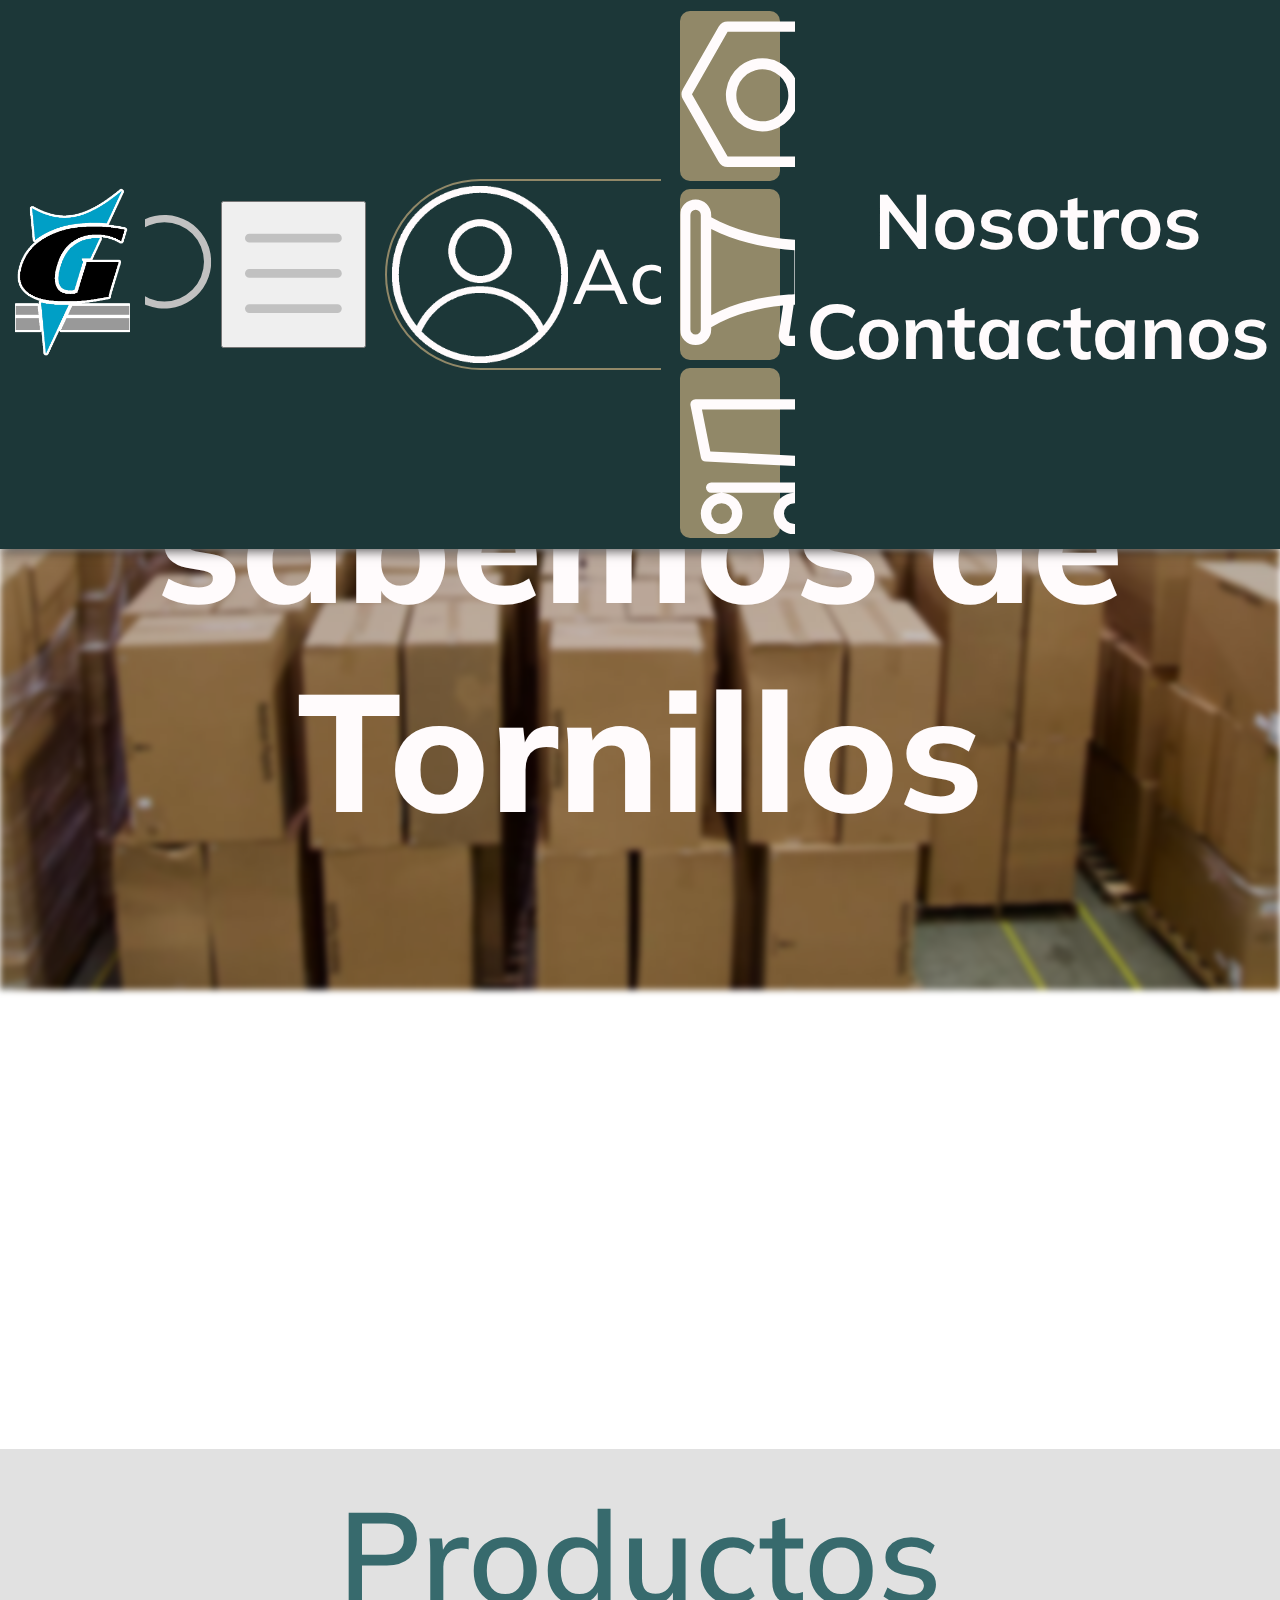
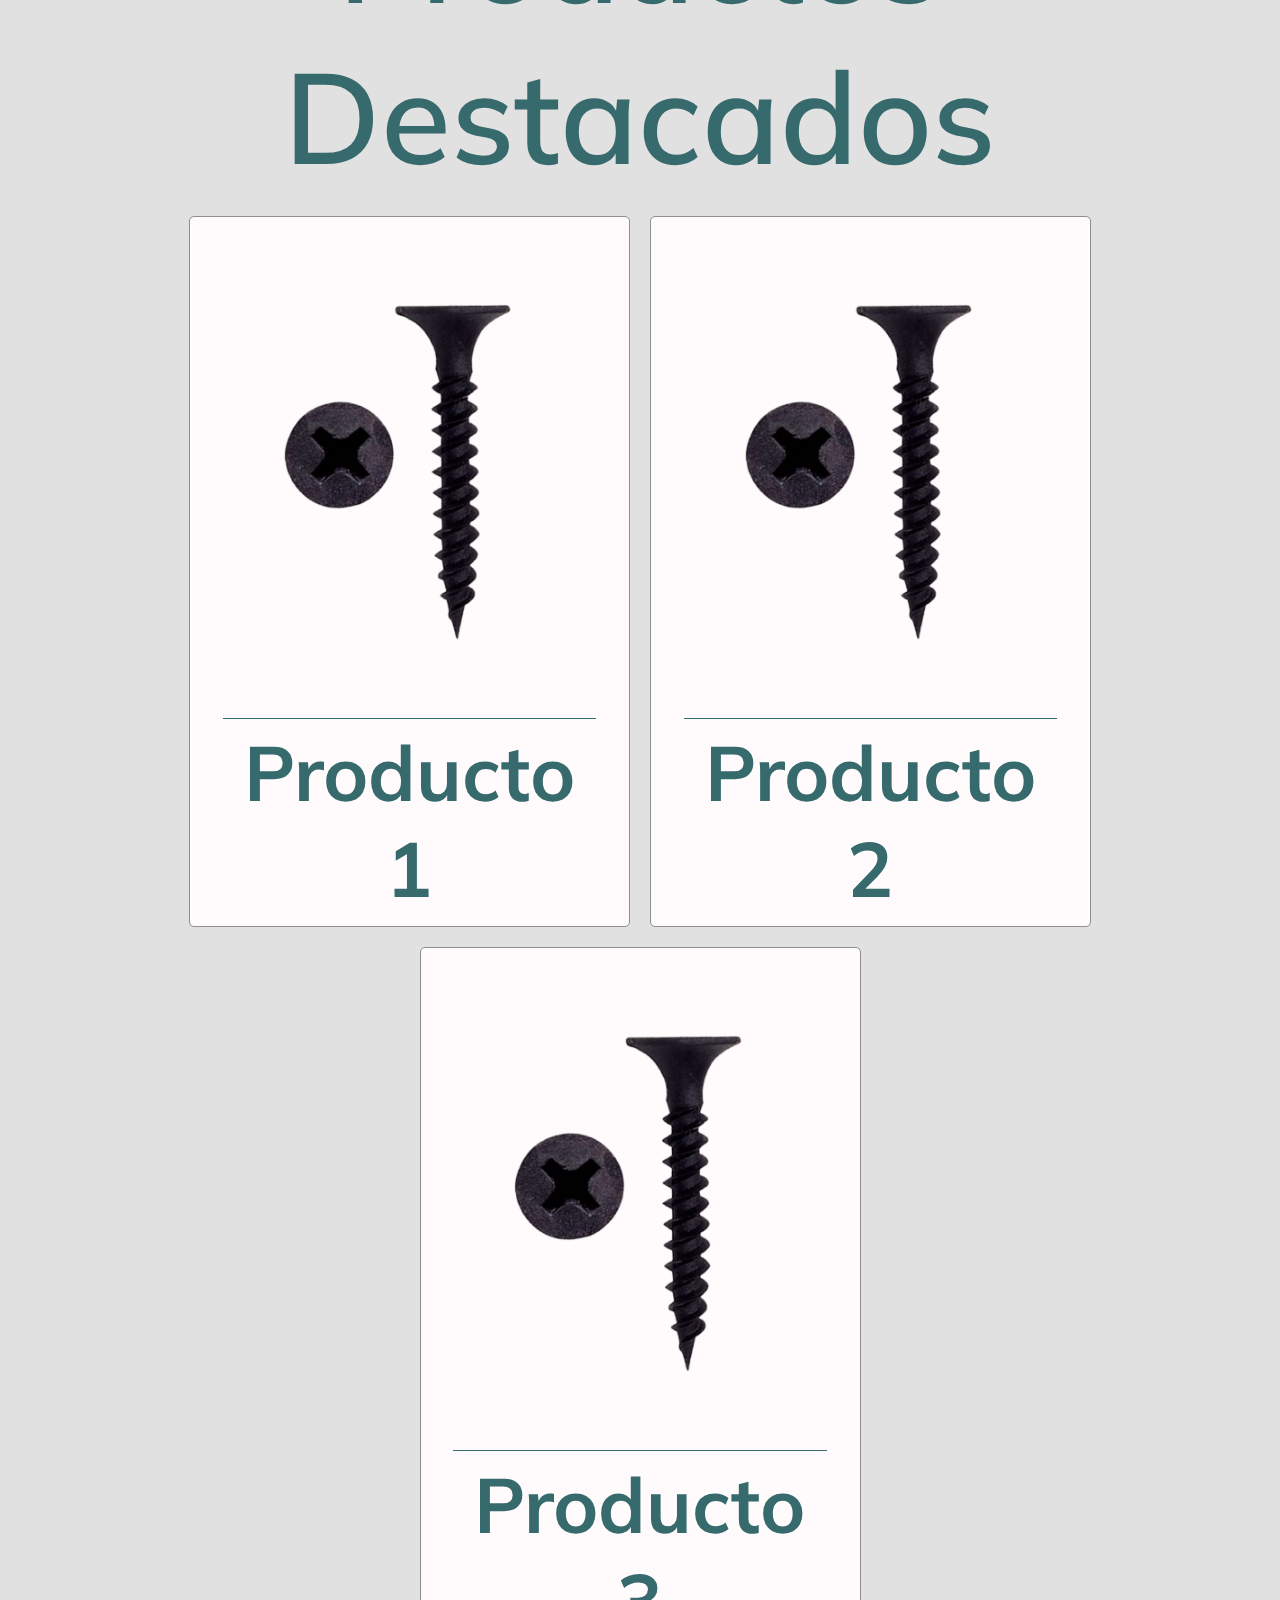
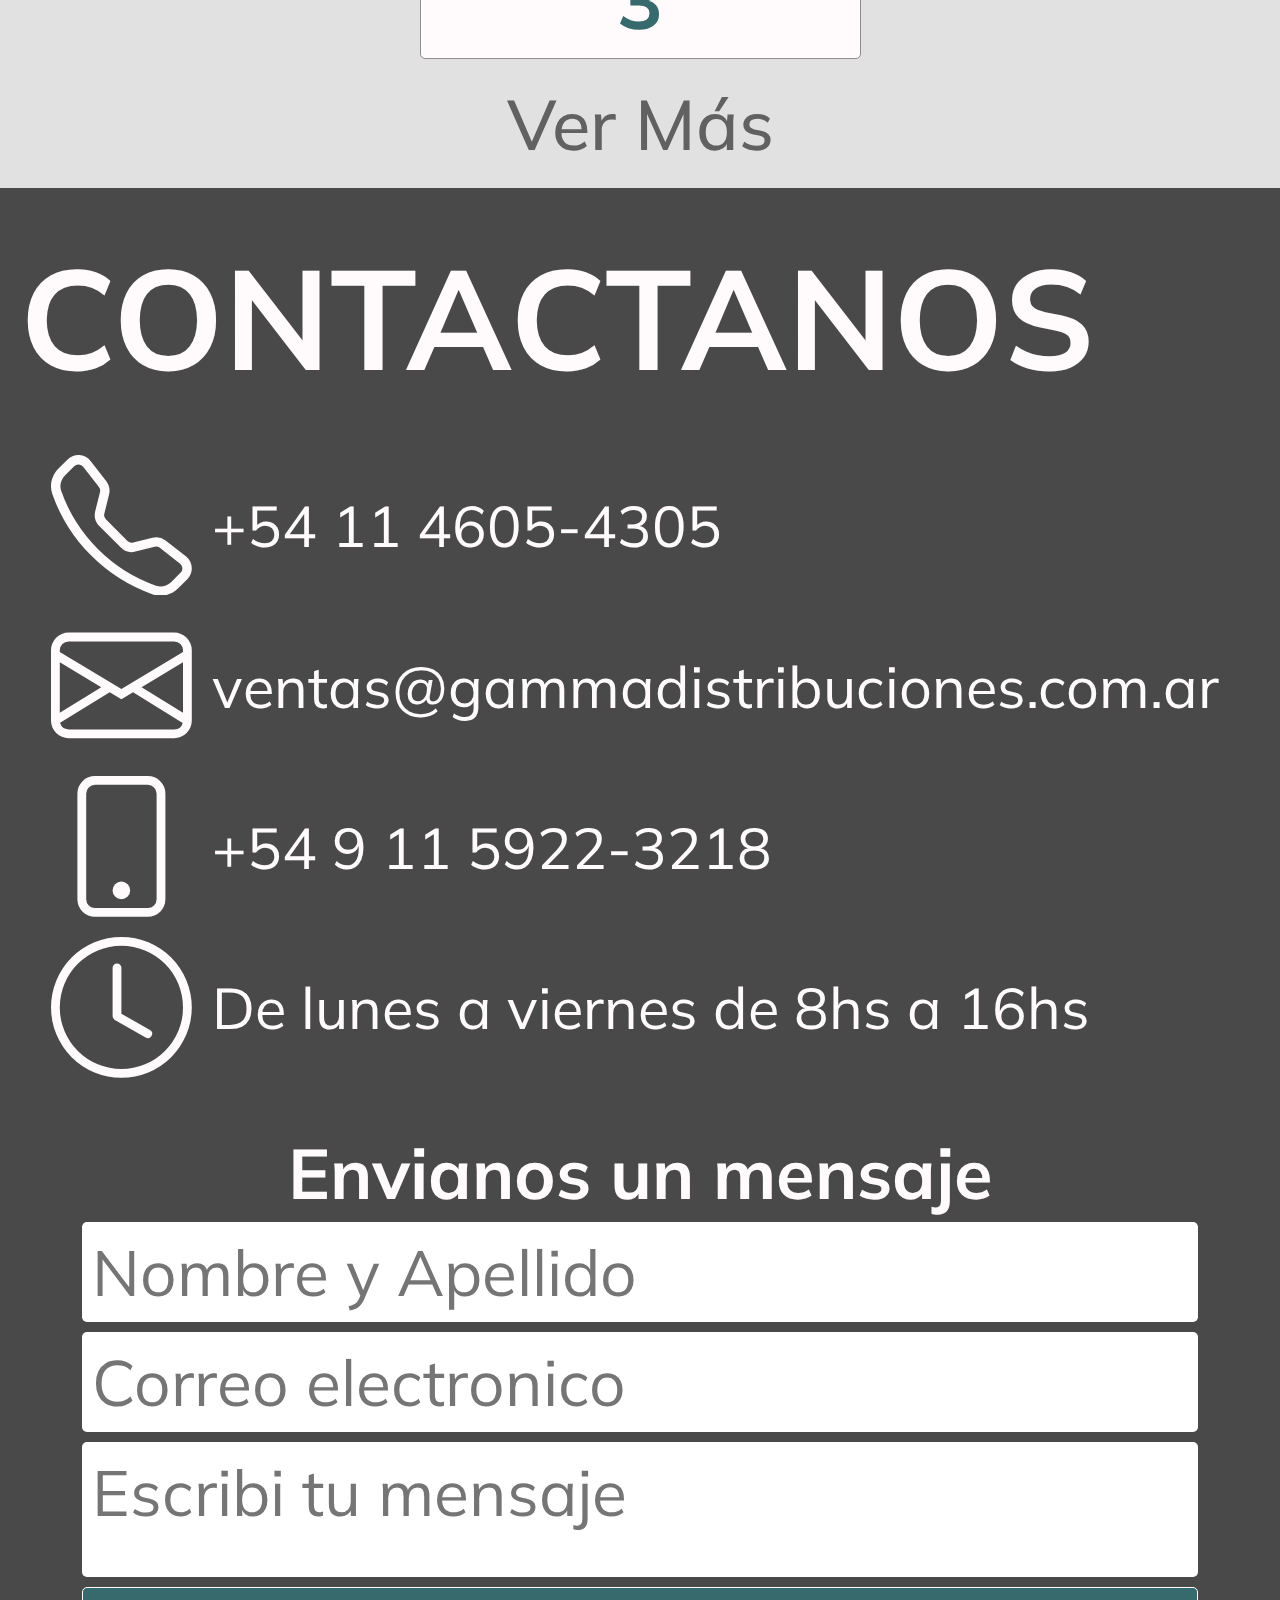
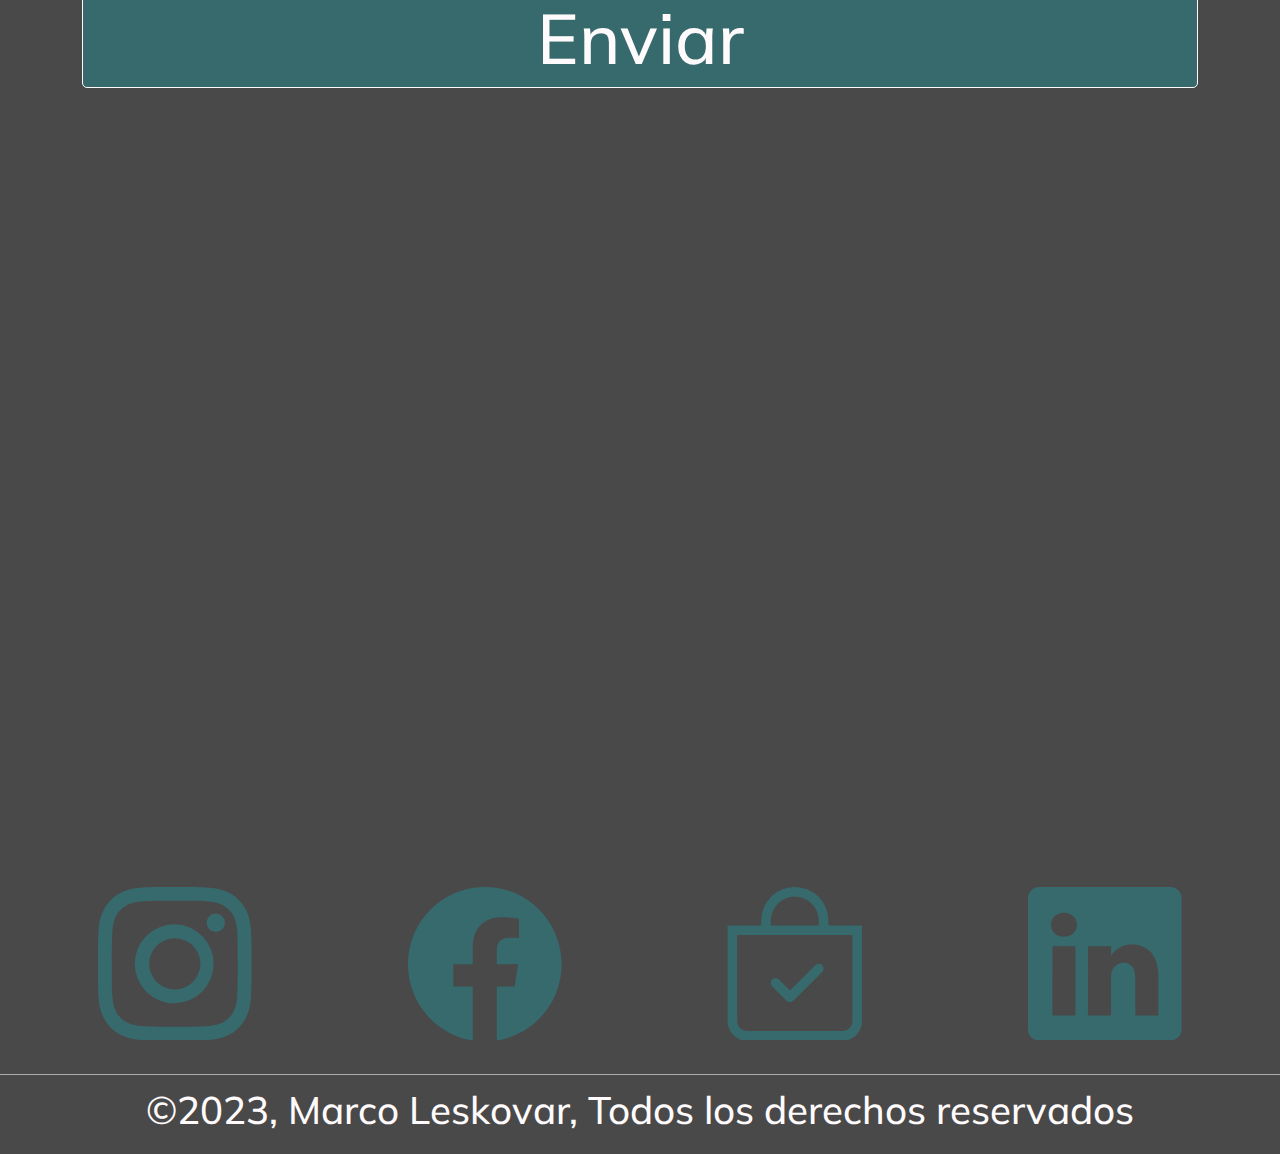
==== index.html @ 55e2da95 "cambie el nombre de el tester.html a index.html" ====
<!DOCTYPE html>
<html lang="es">
<head>
    <meta charset="UTF-8">
    <meta http-equiv="X-UA-Compatible" content="IE=edge">
    <meta name="viewport" content="width=device-width, initial-scale=1.0">
    <link rel="icon" type="image/x-icon" href="imagenes/g.png">
    <link href="https://cdn.jsdelivr.net/npm/bootstrap@5.3.0-alpha2/dist/css/bootstrap.min.css" rel="stylesheet" integrity="sha384-aFq/bzH65dt+w6FI2ooMVUpc+21e0SRygnTpmBvdBgSdnuTN7QbdgL+OapgHtvPp" crossorigin="anonymous">
    <link rel="stylesheet" type="text/css" href="css/main.css">
    <title>Gamma Distribuciones</title>
</head>
<body>
    <div id="inicio"></div>
<!-- HEADER = START -->
    <header class="header navbar navbar-expand-lg pt-0 pb-0 col-12 col-sm-12 col-md-12 col-lg-12">
        <div class="header__first container-fluid p-0 col-12 col-lg-12">
            <!-- HEADER-logo = START -->
            <div class="header__first--logo col-6 col-lg-5 me-auto">
                <a class="navbar-brand m-0 p-0" href="#inicio">
                    <img class="header__first--logo--mini" src="imagenes/gborde.png" alt="logo chico">
                    <img class="header__first--logo--full" src="imagenes/full_logo.png" alt="logo grande">
                </a>
            </div>
            <!-- HEADER-logo = END -->
            <!-- HEADER-sup = START -->
            <div class="header__first--nav-sup col-6 m-auto">
                <a class="nav-link hover" aria-current="page" href="#">
                    <svg class="header__first--nav-sup--lupa-1" xmlns="http://www.w3.org/2000/svg" fill="currentColor" viewBox="0 0 16 16">
                        <path d="M11.742 10.344a6.5 6.5 0 1 0-1.397 1.398h-.001c.03.04.062.078.098.115l3.85 3.85a1 1 0 0 0 1.415-1.414l-3.85-3.85a1.007 1.007 0 0 0-.115-.1zM12 6.5a5.5 5.5 0 1 1-11 0 5.5 5.5 0 0 1 11 0z"/>
                    </svg>
                </a>
                <button class="navbar-toggler outline-none p-0 border-0" type="button" data-bs-toggle="collapse" data-bs-target="#navbarNav" aria-controls="navbarNav" aria-expanded="false" aria-label="Toggle navigation">
                    <svg class="header__first--nav-sup--list bi bi-list" xmlns="http://www.w3.org/2000/svg" fill="currentColor" viewBox="0 0 16 16">
                        <path fill-rule="evenodd" d="M2.5 12a.5.5 0 0 1 .5-.5h10a.5.5 0 0 1 0 1H3a.5.5 0 0 1-.5-.5zm0-4a.5.5 0 0 1 .5-.5h10a.5.5 0 0 1 0 1H3a.5.5 0 0 1-.5-.5zm0-4a.5.5 0 0 1 .5-.5h10a.5.5 0 0 1 0 1H3a.5.5 0 0 1-.5-.5z"/>
                    </svg>
                </button>
            </div>
            <!-- HEADER-sup = END -->
<!-- NAV = START -->
            <nav class="nav collapse navbar-collapse col-12 col-lg-4" id="navbarNav">
            <!-- NAV-items = START -->
                <!-- NAV-login = START -->
                <div class="nav__log nav-item col-sm-12 col-lg-3" id="AccederItem">
                    <a class="nav__log--login" href="#">
                        <button class="nav__log--login--button">
                            <img class="nav__log--login--button--img1" src="imagenes/profile-icon.png" alt="logo de usuario">
                            <img class="nav__log--login--button--img1--2" src="imagenes/profile-icon-full.png" alt="logo de usuario">
                            <span class="nav__log--login--button--span1">Acceder</span>
                        </button>
                    </a>
                </div>
                <!-- NAV-login = END -->
                <ul class="nav__ul navbar-nav col-12 col-lg-8">
                    <li class="nav__ul--li nav-item container-fluid p-0" id="ProductosItem">
                        <a class="nav-link hover" aria-current="page" href="views/productos/productos.html">
                            <svg class="nav__ul--li--svg bi bi-nut" xmlns="http://www.w3.org/2000/svg" fill="currentColor" viewBox="0 0 16 16">
                                <path d="m11.42 2 3.428 6-3.428 6H4.58L1.152 8 4.58 2h6.84zM4.58 1a1 1 0 0 0-.868.504l-3.428 6a1 1 0 0 0 0 .992l3.428 6A1 1 0 0 0 4.58 15h6.84a1 1 0 0 0 .868-.504l3.429-6a1 1 0 0 0 0-.992l-3.429-6A1 1 0 0 0 11.42 1H4.58z"/>
                                <path d="M6.848 5.933a2.5 2.5 0 1 0 2.5 4.33 2.5 2.5 0 0 0-2.5-4.33zm-1.78 3.915a3.5 3.5 0 1 1 6.061-3.5 3.5 3.5 0 0 1-6.062 3.5z"/>
                            </svg>
                            <h4 class="nav__ul--li--subpages">Productos</h4>
                        </a>
                    </li>
                    <li class="nav__ul--li nav-item container-fluid p-0" id="NovedadesItem">
                        <a class="nav-link hover" aria-current="page" href="views/novedades/novedades.html">
                            <svg class="nav__ul--li--svg" xmlns="http://www.w3.org/2000/svg" fill="currentColor" viewBox="0 0 16 16">
                                <path d="M13 2.5a1.5 1.5 0 0 1 3 0v11a1.5 1.5 0 0 1-3 0v-.214c-2.162-1.241-4.49-1.843-6.912-2.083l.405 2.712A1 1 0 0 1 5.51 15.1h-.548a1 1 0 0 1-.916-.599l-1.85-3.49a68.14 68.14 0 0 0-.202-.003A2.014 2.014 0 0 1 0 9V7a2.02 2.02 0 0 1 1.992-2.013 74.663 74.663 0 0 0 2.483-.075c3.043-.154 6.148-.849 8.525-2.199V2.5zm1 0v11a.5.5 0 0 0 1 0v-11a.5.5 0 0 0-1 0zm-1 1.35c-2.344 1.205-5.209 1.842-8 2.033v4.233c.18.01.359.022.537.036 2.568.189 5.093.744 7.463 1.993V3.85zm-9 6.215v-4.13a95.09 95.09 0 0 1-1.992.052A1.02 1.02 0 0 0 1 7v2c0 .55.448 1.002 1.006 1.009A60.49 60.49 0 0 1 4 10.065zm-.657.975 1.609 3.037.01.024h.548l-.002-.014-.443-2.966a68.019 68.019 0 0 0-1.722-.082z"/>
                            </svg>
                            <h4 class="nav__ul--li--subpages">Novedades</h4>
                        </a>
                    </li>
                    <li class="nav__ul--li nav-item container-fluid p-0" id="CarritoItem">
                        <a class="nav-link hover" aria-current="page" href="views/carrito/carrito.html">
                            <svg class="nav__ul--li--svg" xmlns="http://www.w3.org/2000/svg" fill="currentColor" viewBox="0 0 16 16">
                                <path d="M0 1.5A.5.5 0 0 1 .5 1H2a.5.5 0 0 1 .485.379L2.89 3H14.5a.5.5 0 0 1 .49.598l-1 5a.5.5 0 0 1-.465.401l-9.397.472L4.415 11H13a.5.5 0 0 1 0 1H4a.5.5 0 0 1-.491-.408L2.01 3.607 1.61 2H.5a.5.5 0 0 1-.5-.5zM3.102 4l.84 4.479 9.144-.459L13.89 4H3.102zM5 12a2 2 0 1 0 0 4 2 2 0 0 0 0-4zm7 0a2 2 0 1 0 0 4 2 2 0 0 0 0-4zm-7 1a1 1 0 1 1 0 2 1 1 0 0 1 0-2zm7 0a1 1 0 1 1 0 2 1 1 0 0 1 0-2z"/>
                            </svg>
                            <h4 class="nav__ul--li--subpages">Tu Carrito</h4>
                        </a>
                    </li>
                    <li class="nav__ul--li nav-item container-fluid p-0" id="BusquedaNav">
                        <a class="nav-link hover" aria-current="page" href="#">
                            <svg class="nav__ul--li--svg" xmlns="http://www.w3.org/2000/svg" fill="currentColor" viewBox="0 0 16 16">
                                <path d="M11.742 10.344a6.5 6.5 0 1 0-1.397 1.398h-.001c.03.04.062.078.098.115l3.85 3.85a1 1 0 0 0 1.415-1.414l-3.85-3.85a1.007 1.007 0 0 0-.115-.1zM12 6.5a5.5 5.5 0 1 1-11 0 5.5 5.5 0 0 1 11 0z"/>
                            </svg>
                        </a>
                    </li>
                </ul>
                <!-- NAV-subpaginas = START -->
                <div class="nav__text">
                    <ul class="nav__text__ul m-0 p-0">
                        <li class="nav__text__ul--subpages-text-only" id="NosotrosItem">
                            <a href="views/nosotros/nosotros.html">Nosotros</a>
                        </li>
                        <li class="nav__text__ul--subpages-text-only" id="ContactanosItem">
                            <a href="#footer-nav">Contactanos</a>
                        </li>
                    </ul>
                </div>
                <!-- NAV-subpaginas = END -->
            <!-- NAV-items = END -->
            </nav>
            <!-- NAV = END  -->
        </div>
        <!-- HEADER-subpaginas-desktop = START -->
        <div class="header__desktop-subpages col-lg-12">
            <ul class="header__desktop-subpages__ul">
                <li class="header__desktop-subpages__ul--li">
                    <a href="#ProDest">Productos</a>
                </li>
                <li class="header__desktop-subpages__ul--li">
                    <a href="views/nosotros/nosotros.html">Nosotros</a>
                </li>
                <li class="header__desktop-subpages__ul--li">
                    <a href="#footer-nav">Contactanos</a>
                </li>
            </ul>
        </div>
        <!-- HEADER-subpaginas-desktop = END -->
    </header>
<!-- HEADER = END -->
<!-- MAIN-(index) = START -->
    <main class="main-index">
        <div class="main-index__bg"></div>
        <div class="main-index__text">
            <!-- Despues al texto le voy a agregar movimiento con otros lenguajes, por eso decido ponerlo dentro de un div -->
            <h1>En Gamma sabemos de Tornillos</h1>
        </div>
    </main>
<!-- MAIN-(index) = END -->
<!-- SECTION-1-(index) = START -->
    <div id="ProDest"></div>
    <section class="section-1-index">
        <!-- Empieza seccion de productos destacados (Esta seccion esta en la pagina principal, pero si pones ver mas ahi te redirige a la otra pagina) -->
        <h2 class="section-1-index__text">Productos Destacados</h2>
        <article class="section-1-index__article-1 row">
            <figure class="section-1-index__article-1--figure col-8 col-lg-3">
                <img class="section-1-index__article-1--figure--img" src="imagenes/tornillo.png" alt="foto de tornillo 1">
                <figcaption class="section-1-index__article-1--figure--figcap">Producto 1</figcaption>   
            </figure>
            <figure class="section-1-index__article-1--figure col-8 col-lg-3">
                <img class="section-1-index__article-1--figure--img" src="imagenes/tornillo.png" alt="foto de tornillo 2">
                <figcaption class="section-1-index__article-1--figure--figcap">Producto 2</figcaption>
            </figure>
            <figure class="section-1-index__article-1--figure col-8 col-lg-3">
                <img class="section-1-index__article-1--figure--img" src="imagenes/tornillo.png" alt="foto de tornillo 3">
                <figcaption class="section-1-index__article-1--figure--figcap">Producto 3</figcaption>
            </figure>
        </article>
        <div>
            <a href="views/productos/productos.html">Ver Más</a>
        </div>
    </section>
<!-- SECTION-1-(index) = END -->
<!-- FOOTER = START -->
    <div id="footer-nav"></div>
    <footer class="footer">
        <div class="footer__main-text">
            <h3 class="text-center text-lg-start mb-0">CONTACTANOS</h3>
        </div>
        <div class="footer__content container-fluid row">
            <!-- FOOTER-items = START -->
            <div class="footer__content--contact-items container-fluid col-12 col-lg-6">
                <ul class="footer__content--contact-items--ul m-0 p-0">
                    <li class="footer__content--contact-items--ul--li">
                        <svg class="bi bi-telephone" xmlns="http://www.w3.org/2000/svg" fill="currentColor" viewBox="0 0 16 16">
                            <path d="M3.654 1.328a.678.678 0 0 0-1.015-.063L1.605 2.3c-.483.484-.661 1.169-.45 1.77a17.568 17.568 0 0 0 4.168 6.608 17.569 17.569 0 0 0 6.608 4.168c.601.211 1.286.033 1.77-.45l1.034-1.034a.678.678 0 0 0-.063-1.015l-2.307-1.794a.678.678 0 0 0-.58-.122l-2.19.547a1.745 1.745 0 0 1-1.657-.459L5.482 8.062a1.745 1.745 0 0 1-.46-1.657l.548-2.19a.678.678 0 0 0-.122-.58L3.654 1.328zM1.884.511a1.745 1.745 0 0 1 2.612.163L6.29 2.98c.329.423.445.974.315 1.494l-.547 2.19a.678.678 0 0 0 .178.643l2.457 2.457a.678.678 0 0 0 .644.178l2.189-.547a1.745 1.745 0 0 1 1.494.315l2.306 1.794c.829.645.905 1.87.163 2.611l-1.034 1.034c-.74.74-1.846 1.065-2.877.702a18.634 18.634 0 0 1-7.01-4.42 18.634 18.634 0 0 1-4.42-7.009c-.362-1.03-.037-2.137.703-2.877L1.885.511z"/>
                        </svg>
                        <h5 class="m-0">+54 11 4605-4305</h5>
                    </li>
                    <li class="footer__content--contact-items--ul--li">
                        <svg class="bi bi-envelope" xmlns="http://www.w3.org/2000/svg" fill="currentColor" viewBox="0 0 16 16">
                            <path d="M0 4a2 2 0 0 1 2-2h12a2 2 0 0 1 2 2v8a2 2 0 0 1-2 2H2a2 2 0 0 1-2-2V4Zm2-1a1 1 0 0 0-1 1v.217l7 4.2 7-4.2V4a1 1 0 0 0-1-1H2Zm13 2.383-4.708 2.825L15 11.105V5.383Zm-.034 6.876-5.64-3.471L8 9.583l-1.326-.795-5.64 3.47A1 1 0 0 0 2 13h12a1 1 0 0 0 .966-.741ZM1 11.105l4.708-2.897L1 5.383v5.722Z"/>
                        </svg>
                        <h5 class="m-0">ventas@gammadistribuciones.com.ar</h5>
                    </li>
                    <li class="footer__content--contact-items--ul--li">
                        <svg class="bi bi-phone" xmlns="http://www.w3.org/2000/svg" fill="currentColor" viewBox="0 0 16 16">
                            <path d="M11 1a1 1 0 0 1 1 1v12a1 1 0 0 1-1 1H5a1 1 0 0 1-1-1V2a1 1 0 0 1 1-1h6zM5 0a2 2 0 0 0-2 2v12a2 2 0 0 0 2 2h6a2 2 0 0 0 2-2V2a2 2 0 0 0-2-2H5z"/>
                            <path d="M8 14a1 1 0 1 0 0-2 1 1 0 0 0 0 2z"/>
                        </svg>
                        <h5 class="m-0">+54 9 11 5922-3218</h5>
                    </li>
                    <li class="footer__content--contact-items--ul--li">
                        <svg class="bi bi-clock" xmlns="http://www.w3.org/2000/svg" fill="currentColor" viewBox="0 0 16 16">
                            <path d="M8 3.5a.5.5 0 0 0-1 0V9a.5.5 0 0 0 .252.434l3.5 2a.5.5 0 0 0 .496-.868L8 8.71V3.5z"/>
                            <path d="M8 16A8 8 0 1 0 8 0a8 8 0 0 0 0 16zm7-8A7 7 0 1 1 1 8a7 7 0 0 1 14 0z"/>
                        </svg>
                        <h5 class="m-0">De lunes a viernes de 8hs a 16hs</h5>
                    </li> 
                </ul>
            </div>
            <!-- FOOTER-items = END -->
            <!-- FOOTER-form = START -->
            <div class="footer__form col-12 col-lg-5">
                <h4>Envianos un mensaje</h4>
                <form class="footer__form--formulario" action="#">
                    <input type="text" placeholder="Nombre y Apellido" required="required">
                    <input type="email" placeholder="Correo electronico" required="required">
                    <textarea placeholder="Escribi tu mensaje" required="required"></textarea>
                    <input type="submit" value="Enviar">
                </form>
            </div>
            <!-- FOOTER-form = END -->
            <!-- FOOTER-map = START -->
            <div class="footer__map col-12 col-md-10 col-lg-10">
                <iframe src="https://www.google.com/maps/embed?pb=!1m18!1m12!1m3!1d3284.01671327685!2d-58.383759084858994!3d-34.60373888045956!2m3!1f0!2f0!3f0!3m2!1i1024!2i768!4f13.1!3m3!1m2!1s0x4aa9f0a6da5edb%3A0x11bead4e234e558b!2sObelisco!5e0!3m2!1ses!2sar!4v1677312563394!5m2!1ses!2sar" allowfullscreen="" loading="lazy" referrerpolicy="no-referrer-when-downgrade"></iframe>
            </div>
            <!-- FOOTER-map = END -->
            <!-- FOOTER-redes = START -->
            <div class="footer__redes col-12 col-md-12 col-lg-4">
                <ul class="footer__redes--ul ps-0">
                    <li class="footer__redes--ul--li">   
                        <a href="https://www.instagram.com/" target="_blank">
                            <svg class="bi bi-instagram" xmlns="http://www.w3.org/2000/svg" fill="currentColor" viewBox="0 0 16 16">
                                <path d="M8 0C5.829 0 5.556.01 4.703.048 3.85.088 3.269.222 2.76.42a3.917 3.917 0 0 0-1.417.923A3.927 3.927 0 0 0 .42 2.76C.222 3.268.087 3.85.048 4.7.01 5.555 0 5.827 0 8.001c0 2.172.01 2.444.048 3.297.04.852.174 1.433.372 1.942.205.526.478.972.923 1.417.444.445.89.719 1.416.923.51.198 1.09.333 1.942.372C5.555 15.99 5.827 16 8 16s2.444-.01 3.298-.048c.851-.04 1.434-.174 1.943-.372a3.916 3.916 0 0 0 1.416-.923c.445-.445.718-.891.923-1.417.197-.509.332-1.09.372-1.942C15.99 10.445 16 10.173 16 8s-.01-2.445-.048-3.299c-.04-.851-.175-1.433-.372-1.941a3.926 3.926 0 0 0-.923-1.417A3.911 3.911 0 0 0 13.24.42c-.51-.198-1.092-.333-1.943-.372C10.443.01 10.172 0 7.998 0h.003zm-.717 1.442h.718c2.136 0 2.389.007 3.232.046.78.035 1.204.166 1.486.275.373.145.64.319.92.599.28.28.453.546.598.92.11.281.24.705.275 1.485.039.843.047 1.096.047 3.231s-.008 2.389-.047 3.232c-.035.78-.166 1.203-.275 1.485a2.47 2.47 0 0 1-.599.919c-.28.28-.546.453-.92.598-.28.11-.704.24-1.485.276-.843.038-1.096.047-3.232.047s-2.39-.009-3.233-.047c-.78-.036-1.203-.166-1.485-.276a2.478 2.478 0 0 1-.92-.598 2.48 2.48 0 0 1-.6-.92c-.109-.281-.24-.705-.275-1.485-.038-.843-.046-1.096-.046-3.233 0-2.136.008-2.388.046-3.231.036-.78.166-1.204.276-1.486.145-.373.319-.64.599-.92.28-.28.546-.453.92-.598.282-.11.705-.24 1.485-.276.738-.034 1.024-.044 2.515-.045v.002zm4.988 1.328a.96.96 0 1 0 0 1.92.96.96 0 0 0 0-1.92zm-4.27 1.122a4.109 4.109 0 1 0 0 8.217 4.109 4.109 0 0 0 0-8.217zm0 1.441a2.667 2.667 0 1 1 0 5.334 2.667 2.667 0 0 1 0-5.334z"/>
                            </svg>
                        </a>
                    </li>
                    <li class="footer__redes--ul--li">
                        <a href="https://es-la.facebook.com/" target="_blank">
                            <svg class="bi bi-facebook" xmlns="http://www.w3.org/2000/svg" fill="currentColor" viewBox="0 0 16 16">
                                <path d="M16 8.049c0-4.446-3.582-8.05-8-8.05C3.58 0-.002 3.603-.002 8.05c0 4.017 2.926 7.347 6.75 7.951v-5.625h-2.03V8.05H6.75V6.275c0-2.017 1.195-3.131 3.022-3.131.876 0 1.791.157 1.791.157v1.98h-1.009c-.993 0-1.303.621-1.303 1.258v1.51h2.218l-.354 2.326H9.25V16c3.824-.604 6.75-3.934 6.75-7.951z"/>
                            </svg>
                        </a>
                    </li>
                    <li class="footer__redes--ul--li">
                        <a href="https://www.mercadolibre.com.ar/" target="_blank">
                            <svg class="bi bi-bag-check" xmlns="http://www.w3.org/2000/svg" fill="currentColor" viewBox="0 0 16 16">
                                <path fill-rule="evenodd" d="M10.854 8.146a.5.5 0 0 1 0 .708l-3 3a.5.5 0 0 1-.708 0l-1.5-1.5a.5.5 0 0 1 .708-.708L7.5 10.793l2.646-2.647a.5.5 0 0 1 .708 0z"/>
                                <path d="M8 1a2.5 2.5 0 0 1 2.5 2.5V4h-5v-.5A2.5 2.5 0 0 1 8 1zm3.5 3v-.5a3.5 3.5 0 1 0-7 0V4H1v10a2 2 0 0 0 2 2h10a2 2 0 0 0 2-2V4h-3.5zM2 5h12v9a1 1 0 0 1-1 1H3a1 1 0 0 1-1-1V5z"/>
                            </svg>
                        </a>
                    </li>
                    <li class="footer__redes--ul--li">
                        <a href="https://ar.linkedin.com/" target="_blank">
                            <svg class="bi bi-linkedin" xmlns="http://www.w3.org/2000/svg" fill="currentColor" viewBox="0 0 16 16">
                                <path d="M0 1.146C0 .513.526 0 1.175 0h13.65C15.474 0 16 .513 16 1.146v13.708c0 .633-.526 1.146-1.175 1.146H1.175C.526 16 0 15.487 0 14.854V1.146zm4.943 12.248V6.169H2.542v7.225h2.401zm-1.2-8.212c.837 0 1.358-.554 1.358-1.248-.015-.709-.52-1.248-1.342-1.248-.822 0-1.359.54-1.359 1.248 0 .694.521 1.248 1.327 1.248h.016zm4.908 8.212V9.359c0-.216.016-.432.08-.586.173-.431.568-.878 1.232-.878.869 0 1.216.662 1.216 1.634v3.865h2.401V9.25c0-2.22-1.184-3.252-2.764-3.252-1.274 0-1.845.7-2.165 1.193v.025h-.016a5.54 5.54 0 0 1 .016-.025V6.169h-2.4c.03.678 0 7.225 0 7.225h2.4z"/>
                            </svg>
                        </a>
                    </li>
                </ul>
            </div>
            <!-- FOOTER-redes = END -->
        </div>
        <!-- FOOTER-desc = START -->
        <div class="footer__desc">
            <h6>©2023, Marco Leskovar, Todos los derechos reservados</h6>
        </div>
        <!-- FOOTER-desc = END -->
    </footer>
<!-- FOOTER = END -->
<!-- SCRIPTS = START -->
    <script src="https://cdn.jsdelivr.net/npm/bootstrap@5.3.0-alpha2/dist/js/bootstrap.bundle.min.js" integrity="sha384-qKXV1j0HvMUeCBQ+QVp7JcfGl760yU08IQ+GpUo5hlbpg51QRiuqHAJz8+BrxE/N" crossorigin="anonymous"></script>
<!-- SCRIPTS = END -->
</body>
</html>
---- css/main.css ----
@import url("https://fonts.googleapis.com/css2?family=Mulish:wght@200;300;400;500;600;700;800;900;1000&display=swap");
* {
  font-family: "Mulish", sans-serif;
  padding: 0;
  margin: 0;
  box-sizing: border-box;
}

html {
  font-size: 62, 5%;
  scroll-behavior: smooth;
  overflow-x: hidden;
}

#inicio, #productos, #novedades, #carrito, #nosotros {
  z-index: -1000;
}

/* COLORES */ /* DISPLAY */
/* FLEX DIRECTION */
/* JUSTIFY CONTENT */
/* ALIGN ITEMS */
/* TEXTOS */
/* MARGIN Y PADDING */
/* WIDTH Y HEIGHT */
/* POSITIONS */
/* LISTAS */
.header {
  width: 100%;
  height: auto;
  justify-content: center;
  align-items: center;
  display: flex;
  flex-direction: row;
  background-color: rgb(28, 55, 56);
  box-shadow: -1px 5px 11px -3px rgba(0, 0, 0, 0.67);
  position: sticky;
  top: 0;
  left: 0;
  overflow: hidden;
  z-index: 100000;
}
.header__first {
  display: flex;
  flex-direction: row;
  overflow: hidden;
}
.header__first--logo {
  align-content: center;
  margin: 0;
  padding: 10px 15px;
}
.header__first--logo--mini {
  width: 9vw;
  height: auto;
}
.header__first--logo--mini:hover {
  transform: scale(1.02);
}
.header__first--logo--full {
  width: 300px;
  height: auto;
  display: none;
}
.header__first--logo--full:hover {
  transform: scale(1.03);
}
.header__first--nav-sup {
  margin: 0;
  padding: 10px 15px;
  justify-content: end;
  align-items: center;
  display: flex;
  overflow: hidden;
}
.header__first--nav-sup--lupa-1 {
  width: 9vw;
  height: auto;
  margin: 0 10px 0 0;
  padding: 0;
  transform: scaleX(-1);
  background-color: rgba(255, 255, 255, 0);
}
.header__first--nav-sup--lupa-1:hover {
  transform: scale(1.1) scaleX(-1);
}
.header__first--nav-sup--lupa-1 path {
  color: rgb(193, 193, 193);
}
.header__first--nav-sup--list {
  width: 11vw;
  height: auto;
  color: rgb(193, 193, 193);
}
.header__desktop-subpages {
  display: none;
}

.nav {
  justify-content: center;
  align-items: center;
  display: flex;
  text-align: center;
  background-color: rgb(28, 55, 56);
  overflow: hidden;
}
.nav__ul {
  margin: 0;
  padding: 7px 15px;
  justify-content: center;
  align-items: center;
  justify-items: center;
  display: flex;
  flex-direction: column;
  overflow: hidden;
}
.nav__ul--li {
  width: 100%;
  height: auto;
  margin: 4px;
  padding: 0;
  list-style: none;
  text-decoration: none;
  background-color: rgb(145, 136, 104);
  border-radius: 10px;
  cursor: pointer;
}
.nav__ul--li:hover {
  background-color: rgb(55, 106, 109);
  transform: scale(1.03);
}
.nav__ul--li:hover h4 {
  font-size: 4vw;
  font-weight: 800;
  color: rgb(145, 136, 104);
}
.nav__ul--li--svg {
  width: 13vw;
  height: auto;
  transform: scaleX(-1);
}
.nav__ul--li--svg path {
  color: rgb(255, 251, 252);
}
.nav__ul--li--subpages {
  justify-content: center;
  align-items: center;
  font-size: 4vw;
  font-weight: 600;
  color: rgb(145, 136, 104);
  margin: 20px;
  padding: 0;
  display: none;
}
.nav__log {
  margin: 4px;
  padding: 0;
  display: flex;
  color: rgba(255, 255, 255, 0);
  overflow: hidden;
}
.nav__log--login {
  text-decoration: none;
}
.nav__log--login--button {
  margin: 0;
  padding: 2px;
  justify-content: center;
  align-items: center;
  display: flex;
  background-color: rgba(255, 255, 255, 0);
  border: 2px solid rgb(145, 136, 104);
  border-radius: 100px;
  cursor: pointer;
}
.nav__log--login--button:hover {
  background-color: rgb(145, 136, 104);
}
.nav__log--login--button:hover span {
  font-weight: 800;
}
.nav__log--login--button:hover .nav__log--login--button--img1, .nav__log--login--button:hover .nav__log--login--button--img1--2 {
  display: none;
}
.nav__log--login--button:hover .nav__log--login--button--img1--2 {
  display: flex;
}
.nav__log--login--button--img1, .nav__log--login--button--img1--2 {
  width: 14vw;
  height: auto;
  margin: 0 4px 0 0;
  padding: 3px 0 3px 3px;
  color: rgb(255, 251, 252);
}
.nav__log--login--button--img1--2 {
  display: none;
}
.nav__log--login--button--span1 {
  font-size: 6vw;
  font-weight: 500;
  color: rgb(255, 251, 252);
  padding-right: 4px;
  justify-content: center;
  align-items: center;
  text-decoration: none;
}
.nav__log--login--button:active span {
  text-decoration: underline;
}
.nav__text {
  margin: 4px;
  padding: 0;
}
.nav__text__ul {
  list-style: none;
}
.nav__text__ul--subpages-text-only {
  width: 100%;
  height: auto;
  margin: 0;
  padding: 7px;
  text-decoration: none;
}
.nav__text__ul--subpages-text-only:hover a {
  font-size: 6vw;
  font-weight: 800;
  color: rgb(55, 106, 109);
  text-decoration: none;
  transform: scale(1.04);
}
.nav__text__ul--subpages-text-only a {
  font-size: 6vw;
  font-weight: 700;
  color: rgb(255, 251, 252);
  display: inline;
  text-decoration: none;
}

#BusquedaNav {
  display: none;
}

#ProductosNav {
  display: none;
}

#NosotrosNav {
  display: none;
}

#ContactanosNav {
  display: none;
}

.footer {
  width: 100%;
  height: auto;
  justify-content: center;
  align-items: center;
  margin: 0;
  padding: 20px 0 10px 0;
  display: flex;
  flex-wrap: wrap;
  background-color: rgb(73, 73, 73);
  overflow: hidden;
}
.footer__main-text {
  width: 100%;
  height: auto;
  margin: 0;
  padding: 10px;
  color: rgb(255, 251, 252);
}
.footer__main-text h3 {
  font-size: 11vw;
  font-weight: 700;
  color: rgb(255, 251, 252);
  margin: 0;
  padding: 10px;
}
.footer__content {
  width: 100%;
  height: auto;
  justify-content: center;
  align-items: center;
  display: flex;
  flex-wrap: wrap;
}
.footer__content--contact-items {
  width: 100%;
  height: auto;
  justify-content: center;
  align-items: center;
  margin: 20px;
  padding: 0;
  display: flex;
}
.footer__content--contact-items--ul {
  width: auto;
  height: auto;
  justify-content: center;
  display: flex;
  flex-direction: column;
}
.footer__content--contact-items--ul--li {
  width: auto;
  height: auto;
  justify-content: start;
  align-items: center;
  margin: 0;
  padding: 10px;
  display: flex;
  flex-direction: row;
  list-style: none;
}
.footer__content--contact-items--ul--li svg {
  width: 11vw;
  height: auto;
  margin: 0 20px 0 0;
  padding: 0;
  color: rgb(255, 251, 252);
}
.footer__content--contact-items--ul--li h5 {
  font-size: 4.5vw;
  font-weight: 400;
  color: rgb(255, 251, 252);
  margin-right: 10px;
}
.footer__form {
  width: 100%;
  height: auto;
  justify-content: center;
  align-items: center;
  text-align: center;
  margin: 20px;
  padding: 0;
  display: flex;
  flex-direction: column;
}
.footer__form h4 {
  font-size: 5.5vw;
  font-weight: 700;
  color: rgb(255, 251, 252);
}
.footer__form--formulario {
  width: 90%;
  height: auto;
  align-items: center;
  display: flex;
  flex-direction: column;
}
.footer input[type=text], .footer input[type=email], .footer textarea {
  width: 100%;
  height: auto;
  margin: 5px;
  padding: 10px;
  font-size: 5vw;
  border: none;
  border-radius: 5px;
}
.footer textarea {
  width: 100%;
  height: 15vh;
  resize: none;
}
.footer input[type=submit] {
  width: 100%;
  height: auto;
  margin: 5px;
  padding: 5px 20px;
  font-size: 5.5vw;
  font-weight: 500;
  color: rgb(255, 251, 252);
  background-color: rgb(55, 106, 109);
  border: 1px solid rgb(255, 251, 252);
  border-radius: 5px;
  cursor: pointer;
}
.footer input[type=submit]:hover {
  background-color: rgb(42, 82, 84);
}
.footer__map {
  width: auto;
  height: auto;
  padding: 10px;
}
.footer__map iframe {
  width: 100%;
  height: 80vh;
  border: none;
}
.footer__redes {
  width: 100%;
  height: auto;
  margin: 20px;
  display: flex;
}
.footer__redes--ul {
  width: 100%;
  justify-content: space-around;
  align-items: center;
  display: flex;
}
.footer__redes--ul--li {
  justify-content: space-between;
  margin: 0;
  padding: 10px;
  display: flex;
  flex-direction: row;
}
.footer__redes--ul--li a svg {
  width: 12vw;
  height: auto;
  color: rgb(55, 106, 109);
}
.footer__desc {
  width: 100%;
  height: auto;
  justify-content: center;
  align-items: center;
  margin: 0;
  padding: 10px;
  display: flex;
  border-top: 1px solid rgb(172, 172, 172);
}
.footer__desc h6 {
  font-size: 3vw;
  font-weight: 500;
  color: rgb(255, 251, 252);
  margin: 0;
  padding: 0;
}

.page-main-text {
  width: 100%;
  height: auto;
  justify-content: center;
  align-items: center;
  margin: 0;
  padding: 25px 20px 20px 20px;
  text-align: center;
  font-size: 12vw;
  font-weight: 600;
  color: rgb(114, 114, 114);
}

.main-index {
  width: 100vw;
  height: 100vh;
  justify-content: center;
  align-items: center;
  align-content: center;
  text-align: center;
  flex-direction: column;
  overflow: hidden;
  z-index: -1000;
}
.main-index__bg {
  width: 100%;
  height: 100%;
  background-image: url(../imagenes/deposito.jpg);
  background-position: center center;
  background-size: auto;
  background-repeat: no-repeat;
  background-attachment: fixed;
  filter: brightness(0.8) blur(3px);
  overflow: hidden;
}
.main-index__text {
  width: 100%;
  height: 100%;
  justify-content: center;
  align-items: center;
  margin: 0;
  padding: 5px;
  text-align: center;
  display: flex;
  position: absolute;
  top: 10%;
  left: 0;
}
.main-index__text h1 {
  font-size: 13vw;
  font-weight: 800;
  color: rgb(255, 251, 252);
}

.section-1-index {
  width: 100%;
  height: auto;
  justify-content: center;
  align-items: center;
  text-align: center;
  padding: 10px 30px 10px 30px;
  display: flex;
  flex-direction: column;
  background-color: rgb(225, 225, 225);
  overflow: hidden;
  z-index: 15000;
}
.section-1-index__text {
  font-size: 10vw;
  font-weight: 600;
  color: rgb(55, 106, 109);
  margin: 15px 0 10px 0;
}
.section-1-index__article-1 {
  width: auto;
  height: auto;
  justify-content: center;
  align-items: center;
  display: flex;
  flex-direction: row;
  flex-wrap: wrap;
  z-index: 500;
}
.section-1-index__article-1--figure {
  width: auto;
  height: auto;
  justify-content: center;
  align-items: center;
  align-content: center;
  margin: 10px;
  padding: 0;
  display: flex;
  flex-direction: column;
  background-color: rgb(255, 251, 252);
  border-radius: 5px;
  border: 1px solid rgb(142, 142, 142);
  cursor: pointer;
}
.section-1-index__article-1--figure:active {
  box-shadow: 0px 0px 10px 4px rgba(0, 0, 0, 0.25);
}
.section-1-index__article-1--figure--img {
  width: 90%;
}
.section-1-index__article-1--figure--figcap {
  width: 85%;
  height: auto;
  font-size: 6vw;
  font-weight: 700;
  color: rgb(55, 106, 109);
  margin: 0;
  padding: 5px 0 0 0;
  text-align: center;
  border-top: 1px solid rgb(55, 106, 109);
  position: relative;
  top: -10px;
  left: 0;
}
.section-1-index div {
  margin: 10px 0 10px 0;
}
.section-1-index div a {
  font-size: 5.5vw;
  font-weight: 500;
  color: rgb(110, 110, 110);
  text-decoration: none;
  margin-bottom: 5px;
  color: rgb(97, 97, 97);
}
.section-1-index div a:hover {
  color: rgb(73, 73, 73);
}
.section-1-index div a:active {
  text-decoration: underline;
}

.main-nosotros {
  justify-content: center;
  align-items: center;
  display: flex;
  flex-direction: column;
  background-color: rgb(255, 251, 252);
  overflow: hidden;
}
.main-nosotros__section {
  display: flex;
  flex-direction: column;
}
.main-nosotros__section--article {
  width: 100%;
  height: auto;
  justify-content: center;
  align-items: center;
  text-align: center;
  margin: 0;
  padding: 20px;
  display: flex;
  flex-direction: column;
}
.main-nosotros__section--article--image {
  width: 100%;
  height: auto;
  margin: 0;
  padding: 5px;
}
.main-nosotros__section--article--text {
  width: 100%;
  height: auto;
  margin: 0;
  padding: 5px;
  font-size: 4vw;
  font-weight: 500;
  color: rgb(0, 0, 0);
}
.main-nosotros__founders {
  width: 100%;
  height: auto;
  justify-content: center;
  align-items: center;
  margin: 0;
  padding: 10px;
  display: flex;
  flex-direction: column;
}
.main-nosotros__founders--div {
  width: 100%;
  height: auto;
  justify-content: center;
  align-items: center;
  text-align: center;
  margin: 0;
  padding: 20px;
  display: flex;
  flex-direction: column;
}
.main-nosotros__founders--div--img {
  width: 60%;
}
.main-nosotros__founders--div--name {
  margin: 0;
  padding: 5px;
  font-size: 7vw;
  font-weight: 600;
  color: rgb(55, 106, 109);
}
.main-nosotros__founders--div--position {
  margin: 0;
  padding: 5px;
  font-size: 5vw;
  font-weight: 400;
  color: rgb(114, 114, 114);
}

/*# sourceMappingURL=main.css.map */
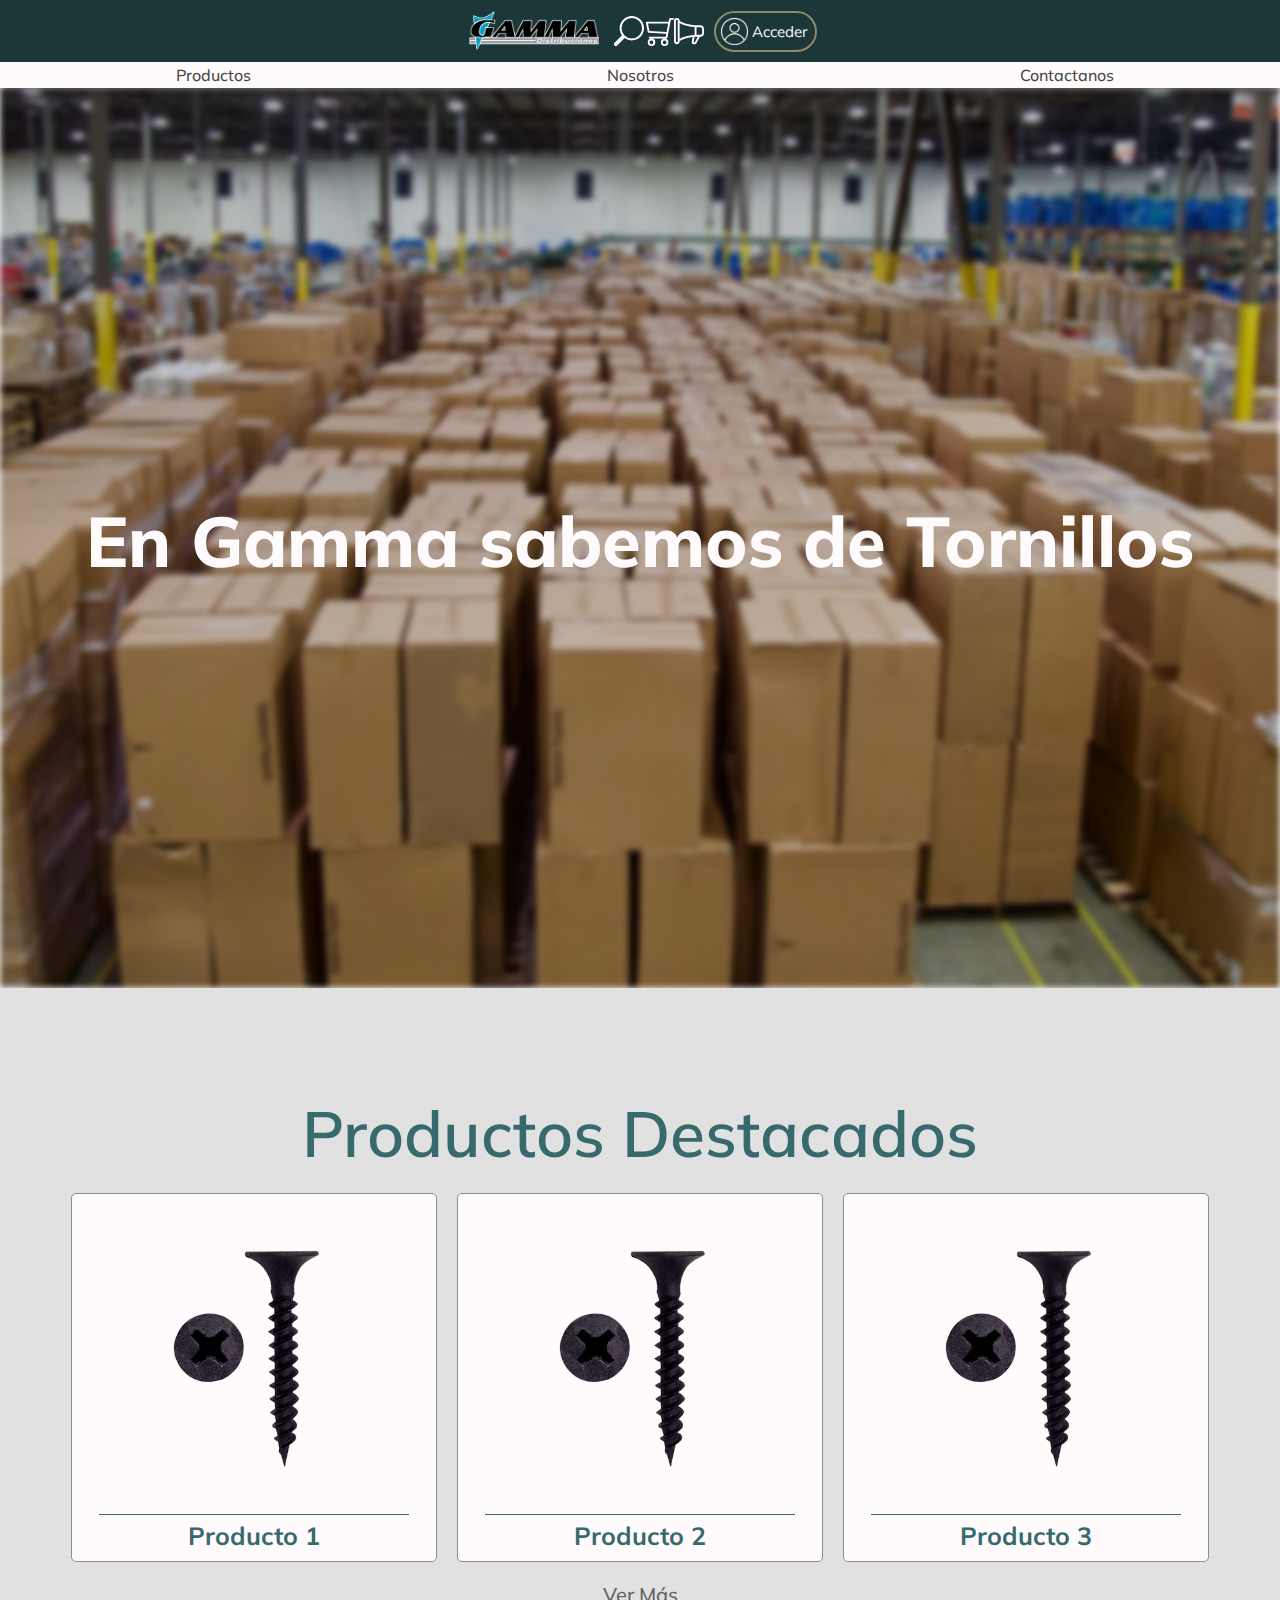
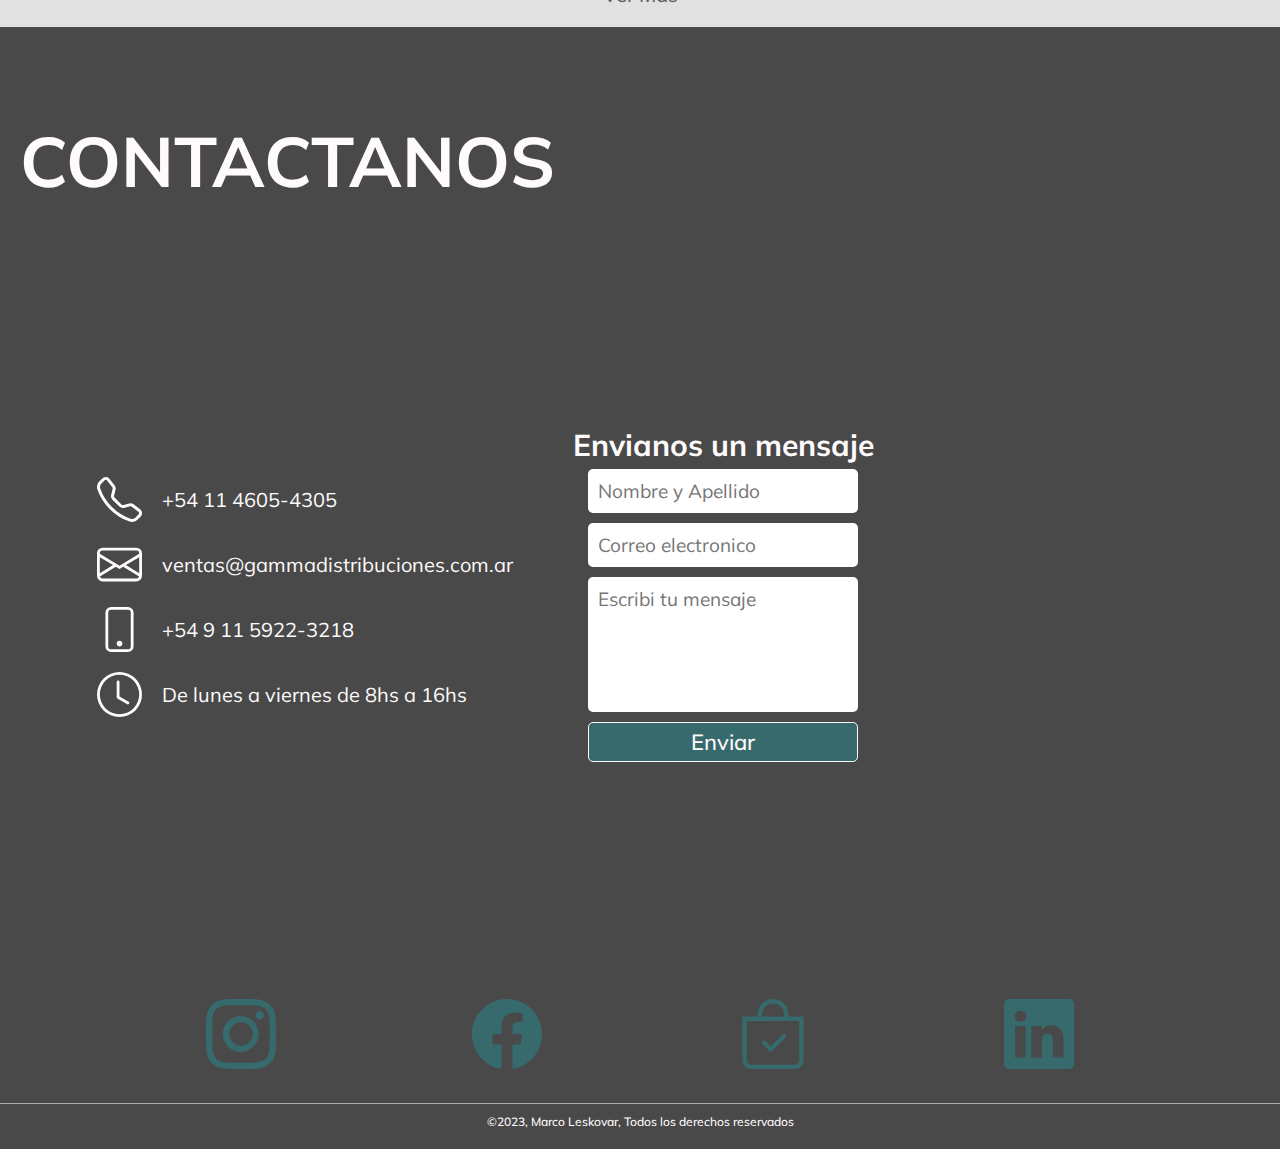
==== commit 8a5b5904: "index responsive v1.2" ====
--- a/index.html
+++ b/index.html
@@ -86,11 +86,11 @@
                 </ul>
                 <!-- NAV-subpaginas = START -->
                 <div class="nav__text">
-                    <ul class="nav__text__ul m-0 p-0">
-                        <li class="nav__text__ul--subpages-text-only" id="NosotrosItem">
+                    <ul class="nav__text--ul m-0 p-0">
+                        <li class="nav__text--ul--subpages-text-only" id="NosotrosItem">
                             <a href="views/nosotros/nosotros.html">Nosotros</a>
                         </li>
-                        <li class="nav__text__ul--subpages-text-only" id="ContactanosItem">
+                        <li class="nav__text--ul--subpages-text-only" id="ContactanosItem">
                             <a href="#footer-nav">Contactanos</a>
                         </li>
                     </ul>
@@ -145,7 +145,7 @@
                 <figcaption class="section-1-index__article-1--figure--figcap">Producto 3</figcaption>
             </figure>
         </article>
-        <div>
+        <div class="mt-lg-0">
             <a href="views/productos/productos.html">Ver Más</a>
         </div>
     </section>
--- a/css/main.css
+++ b/css/main.css
@@ -19,10 +19,14 @@
 /* COLORES */ /* DISPLAY */
 /* FLEX DIRECTION */
 /* JUSTIFY CONTENT */
-/* ALIGN ITEMS */
 /* TEXTOS */
+/* FONT-SIZE */
 /* MARGIN Y PADDING */
+/* MARGIN */
+/* PADDING */
 /* WIDTH Y HEIGHT */
+/* WIDTH */
+/* HEIGHT */
 /* POSITIONS */
 /* LISTAS */
 .header {
@@ -174,7 +178,8 @@
   cursor: pointer;
 }
 .nav__log--login--button:hover {
-  background-color: rgb(145, 136, 104);
+  background-color: rgb(55, 106, 109);
+  border-color: rgb(255, 251, 252);
 }
 .nav__log--login--button:hover span {
   font-weight: 800;
@@ -211,24 +216,24 @@
   margin: 4px;
   padding: 0;
 }
-.nav__text__ul {
+.nav__text--ul {
   list-style: none;
 }
-.nav__text__ul--subpages-text-only {
+.nav__text--ul--subpages-text-only {
   width: 100%;
   height: auto;
   margin: 0;
   padding: 7px;
   text-decoration: none;
 }
-.nav__text__ul--subpages-text-only:hover a {
+.nav__text--ul--subpages-text-only:hover a {
   font-size: 6vw;
   font-weight: 800;
   color: rgb(55, 106, 109);
   text-decoration: none;
   transform: scale(1.04);
 }
-.nav__text__ul--subpages-text-only a {
+.nav__text--ul--subpages-text-only a {
   font-size: 6vw;
   font-weight: 700;
   color: rgb(255, 251, 252);
@@ -252,12 +257,14 @@
   display: none;
 }
 
+#footer-nav {
+  background-color: rgb(73, 73, 73);
+}
+
 .footer {
   width: 100%;
   height: auto;
   justify-content: center;
-  align-items: center;
-  margin: 0;
   padding: 20px 0 10px 0;
   display: flex;
   flex-wrap: wrap;
@@ -267,7 +274,6 @@
 .footer__main-text {
   width: 100%;
   height: auto;
-  margin: 0;
   padding: 10px;
   color: rgb(255, 251, 252);
 }
@@ -275,28 +281,23 @@
   font-size: 11vw;
   font-weight: 700;
   color: rgb(255, 251, 252);
-  margin: 0;
   padding: 10px;
 }
 .footer__content {
   width: 100%;
   height: auto;
   justify-content: center;
-  align-items: center;
+  align-content: center;
   display: flex;
   flex-wrap: wrap;
 }
 .footer__content--contact-items {
-  width: 100%;
-  height: auto;
-  justify-content: center;
-  align-items: center;
+  height: auto;
+  justify-content: center;
   margin: 20px;
-  padding: 0;
   display: flex;
 }
 .footer__content--contact-items--ul {
-  width: auto;
   height: auto;
   justify-content: center;
   display: flex;
@@ -307,7 +308,6 @@
   height: auto;
   justify-content: start;
   align-items: center;
-  margin: 0;
   padding: 10px;
   display: flex;
   flex-direction: row;
@@ -317,23 +317,19 @@
   width: 11vw;
   height: auto;
   margin: 0 20px 0 0;
-  padding: 0;
   color: rgb(255, 251, 252);
 }
 .footer__content--contact-items--ul--li h5 {
   font-size: 4.5vw;
   font-weight: 400;
   color: rgb(255, 251, 252);
-  margin-right: 10px;
+  margin: 0 10px 0 0;
 }
 .footer__form {
-  width: 100%;
-  height: auto;
-  justify-content: center;
+  height: auto;
   align-items: center;
   text-align: center;
   margin: 20px;
-  padding: 0;
   display: flex;
   flex-direction: column;
 }
@@ -351,7 +347,6 @@
 }
 .footer input[type=text], .footer input[type=email], .footer textarea {
   width: 100%;
-  height: auto;
   margin: 5px;
   padding: 10px;
   font-size: 5vw;
@@ -359,7 +354,6 @@
   border-radius: 5px;
 }
 .footer textarea {
-  width: 100%;
   height: 15vh;
   resize: none;
 }
@@ -380,7 +374,6 @@
   background-color: rgb(42, 82, 84);
 }
 .footer__map {
-  width: auto;
   height: auto;
   padding: 10px;
 }
@@ -391,7 +384,6 @@
 }
 .footer__redes {
   width: 100%;
-  height: auto;
   margin: 20px;
   display: flex;
 }
@@ -400,10 +392,10 @@
   justify-content: space-around;
   align-items: center;
   display: flex;
+  list-style: none;
 }
 .footer__redes--ul--li {
   justify-content: space-between;
-  margin: 0;
   padding: 10px;
   display: flex;
   flex-direction: row;
@@ -415,10 +407,8 @@
 }
 .footer__desc {
   width: 100%;
-  height: auto;
-  justify-content: center;
-  align-items: center;
-  margin: 0;
+  justify-content: center;
+  align-items: center;
   padding: 10px;
   display: flex;
   border-top: 1px solid rgb(172, 172, 172);
@@ -428,7 +418,6 @@
   font-weight: 500;
   color: rgb(255, 251, 252);
   margin: 0;
-  padding: 0;
 }
 
 .page-main-text {
@@ -499,7 +488,7 @@
   z-index: 15000;
 }
 .section-1-index__text {
-  font-size: 10vw;
+  font-size: 5vw;
   font-weight: 600;
   color: rgb(55, 106, 109);
   margin: 15px 0 10px 0;
@@ -515,7 +504,7 @@
   z-index: 500;
 }
 .section-1-index__article-1--figure {
-  width: auto;
+  width: 80%;
   height: auto;
   justify-content: center;
   align-items: center;
@@ -644,4 +633,380 @@
   color: rgb(114, 114, 114);
 }
 
+/* BREAKPOINT-SM = START*/
+@media (min-width: 576px) {
+  /* ALL-PAGES = START */
+  .header__first--nav-sup--lupa-1 {
+    width: 8vw;
+    height: auto;
+  }
+  .header__first--nav-sup--list {
+    width: 10vw;
+    height: auto;
+  }
+  .header__first--logo--mini {
+    width: 8vw;
+    height: auto;
+  }
+  .nav__log {
+    justify-content: center;
+  }
+  .nav__log--login--button--img1, .nav__log--login--button--img1--2 {
+    width: 11vw;
+    height: auto;
+  }
+  .nav__log--login--button--span1 {
+    font-size: 5vw;
+  }
+  .nav__ul {
+    flex-direction: row;
+  }
+  .nav__ul--li {
+    width: 100%;
+    height: auto;
+    padding: 20px 30px;
+  }
+  .nav__ul--li--svg {
+    width: 10vw;
+    height: auto;
+  }
+  .nav__text--ul--subpages-text-only a {
+    font-size: 4.5vw;
+  }
+  input[type=text], input input[type=email], input textarea {
+    font-size: 5vw;
+  }
+  input[type=submit] {
+    font-size: 5vw;
+  }
+  /* ALL-PAGES = END */
+  /* ----------------INDEX=START----------------- */
+  .main-index__text h1 {
+    font-size: 11vw;
+  }
+  .section-1-index__tex {
+    font-size: 9.5vw;
+  }
+  .section-1-index__article-1--figure--figcap {
+    font-size: 5.5vw;
+  }
+  .section-1-index div a {
+    font-size: 5.5vw;
+  }
+  /* ----------------INDEX=END----------------- */
+  /* ----------------NOSOTROS=START----------------- */
+  .page-main-text {
+    font-size: 11vw;
+  }
+  /* ----------------NOSOTROS=END----------------- */
+}
+/* BREAKPOINT-SM = END */
+/* BREAKPOINT-MD = START */
+@media (min-width: 768px) {
+  /* ALL-PAGES = START */
+  .header__first--logo--mini {
+    display: none;
+  }
+  .header__first--logo--full {
+    display: flex;
+    width: 27vw;
+  }
+  .header__first--nav-sup--lupa-1 {
+    width: 7vw;
+  }
+  .header__first--nav-sup--list {
+    width: 9vw;
+  }
+  .nav__log {
+    margin: 10px;
+  }
+  .nav__log--login--button--img1, .nav__log--login--button--img1--2 {
+    width: 9vw;
+  }
+  .nav__log--login--button--span1 {
+    font-size: 4vw;
+    padding: 0 6px 0 0;
+  }
+  .nav__ul {
+    flex-direction: column;
+  }
+  .nav__ul--li {
+    margin: 10px;
+    padding: 0;
+  }
+  .nav__ul--li--svg {
+    width: 9vw;
+  }
+  .nav__ul--li a {
+    justify-content: center;
+    align-items: center;
+    text-align: center;
+    display: flex;
+  }
+  .nav__ul--li--subpages {
+    display: flex;
+    margin: 10px;
+    color: rgb(255, 251, 252);
+  }
+  .nav__text--ul--subpages-text-only a {
+    font-size: 4vw;
+  }
+  .footer__main-text h3 {
+    font-size: 9.5vw;
+  }
+  .footer__content--contact-items--ul--li svg {
+    width: 9vw;
+  }
+  .footer__content--contact-items--ul--li h5 {
+    font-size: 3.5vw;
+  }
+  .footer__redes--ul--li a svg {
+    width: 9vw;
+  }
+  input[type=text], input input[type=email], input textarea {
+    font-size: 3.5vw;
+  }
+  input[type=submit] {
+    font-size: 4vw;
+  }
+  /* ALL-PAGES = END */
+  /* ----------------INDEX=START----------------- */
+  .main-index__text h1 {
+    font-size: 9.5vw;
+  }
+  .section-1-index__text {
+    font-size: 8vw;
+  }
+  .section-1-index__article-1--figure--figcap {
+    font-size: 4.5vw;
+  }
+  /* ----------------INDEX=END----------------- */
+  /* ----------------NOSOTROS=START----------------- */
+  .page-main-text {
+    font-size: 10vw;
+  }
+  .main-nosotros__section--article--image {
+    width: 85%;
+  }
+  .main-nosotros__founders {
+    width: 100%;
+    flex-direction: row;
+  }
+  .main-nosotros__founders--div {
+    width: 33%;
+  }
+  .main-nosotros__founders--div--img {
+    width: 100%;
+  }
+  .main-nosotros__founders--div--name {
+    font-size: 4.5vw;
+  }
+  .main-nosotros__founders--div--position {
+    font-size: 3vw;
+  }
+  /* ----------------NOSOTROS=END----------------- */
+}
+/* BREAKPOINT-MD = START */
+/* BREAKPOINT-LG = START*/
+@media (min-width: 992px) {
+  /* ALL-PAGES = START */
+  .header {
+    display: flex;
+    flex-direction: column;
+  }
+  .header__first {
+    display: flex;
+    flex-direction: row;
+  }
+  .header__first--logo--full {
+    width: 130px;
+  }
+  .header__first--nav-sup {
+    display: none;
+  }
+  .header__desktop-subpages {
+    width: 100%;
+    justify-content: center;
+    align-items: center;
+    display: flex;
+    background-color: rgb(255, 251, 252);
+  }
+  .header__desktop-subpages__ul {
+    width: 100%;
+    justify-content: space-around;
+    align-items: center;
+    margin: 0;
+    padding: 0;
+    display: flex;
+    list-style: none;
+  }
+  .header__desktop-subpages__ul--li {
+    width: 100%;
+    padding: 3px;
+    text-align: center;
+  }
+  .header__desktop-subpages__ul--li:hover {
+    padding: 0;
+    background-color: rgb(193, 193, 193);
+  }
+  .header__desktop-subpages__ul--li:hover a {
+    font-size: 18px;
+  }
+  .header__desktop-subpages__ul--li a {
+    display: block;
+    font-size: 16px;
+    font-weight: 500;
+    color: rgb(73, 73, 73);
+    text-decoration: none;
+  }
+  .nav {
+    display: flex;
+    flex-direction: row-reverse;
+    justify-content: end;
+  }
+  .nav__log {
+    width: auto;
+    justify-content: end;
+    display: flex;
+    flex-direction: row;
+  }
+  .nav__log--login--button--img1, .nav__log--login--button--img1--2 {
+    width: 30px;
+  }
+  .nav__log--login--button--span1 {
+    font-size: 15px;
+    font-weight: 400;
+    color: rgb(255, 251, 252);
+    padding: 0 6px 0 0;
+  }
+  .nav__ul {
+    width: auto;
+    padding: 0;
+    display: flex;
+  }
+  .nav__ul--li {
+    width: auto;
+    margin: 0;
+    padding: 0;
+    background-color: rgba(255, 255, 255, 0);
+  }
+  .nav__ul--li:hover {
+    background-color: rgba(255, 255, 255, 0);
+  }
+  .nav__ul--li--svg {
+    width: 30px;
+  }
+  .nav__ul--li--svg path {
+    color: rgb(255, 251, 252);
+  }
+  .nav__ul--li:hover path {
+    color: rgb(55, 106, 109);
+    transform: scale(1.03);
+  }
+  .nav__ul--li a {
+    justify-content: center;
+    align-items: center;
+    text-align: center;
+    display: flex;
+  }
+  .nav__ul--li--subpages {
+    display: none;
+  }
+  .nav__text {
+    display: none;
+  }
+  .navbar-expand-lg .navbar-nav {
+    flex-direction: row-reverse;
+  }
+  #ProductosItem {
+    display: none;
+  }
+  #BusquedaNav {
+    display: flex;
+  }
+  #footer-nav {
+    width: 100%;
+    height: 50px;
+    background-color: rgb(73, 73, 73);
+  }
+  .footer__main-text h3 {
+    font-size: 70px;
+  }
+  .footer__content--contact-items {
+    justify-content: start;
+    align-items: center;
+  }
+  .footer__content--contact-items--ul--li svg {
+    width: 45px;
+  }
+  .footer__content--contact-items--ul--li h5 {
+    font-size: 20px;
+  }
+  .footer__form {
+    justify-content: center;
+    align-content: start;
+  }
+  .footer__form h4 {
+    font-size: 30px;
+  }
+  .footer__redes {
+    margin: 20px;
+    display: flex;
+  }
+  .footer__redes--ul {
+    justify-content: space-evenly;
+  }
+  .footer__redes--ul--li a svg {
+    width: 70px;
+  }
+  .footer__desc h6 {
+    font-size: 12px;
+  }
+  .footer input[type=text], .footer input[type=email], .footer textarea {
+    font-size: 19px;
+  }
+  .footer input[type=submit] {
+    font-size: 22px;
+  }
+  /* ALL-PAGES = END */
+  /* ----------------INDEX=STAR----------------- */
+  .main-index__text h1 {
+    font-size: 5.5vw;
+    font-weight: 800;
+    color: rgb(255, 251, 252);
+  }
+  #ProDest {
+    width: 100%;
+    height: 80px;
+    background-color: rgb(225, 225, 225);
+  }
+  .section-1-index__text {
+    font-size: 5vw;
+    font-weight: 600;
+    color: rgb(55, 106, 109);
+  }
+  .section-1-index__article-1--figure {
+    width: 30%;
+    justify-content: center;
+  }
+  .section-1-index__article-1--figure:hover {
+    box-shadow: 0px 0px 10px 4px rgba(0, 0, 0, 0.25);
+  }
+  .section-1-index__article-1--figure:active {
+    transform: scale(1.02);
+  }
+  .section-1-index__article-1--figure--img {
+    width: 70%;
+  }
+  .section-1-index__article-1--figure--figcap {
+    font-size: 25px;
+  }
+  .section-1-index div a {
+    font-size: 20px;
+  }
+  .section-1-index div a:hover {
+    color: rgb(73, 73, 73);
+  }
+}
+
 /*# sourceMappingURL=main.css.map */
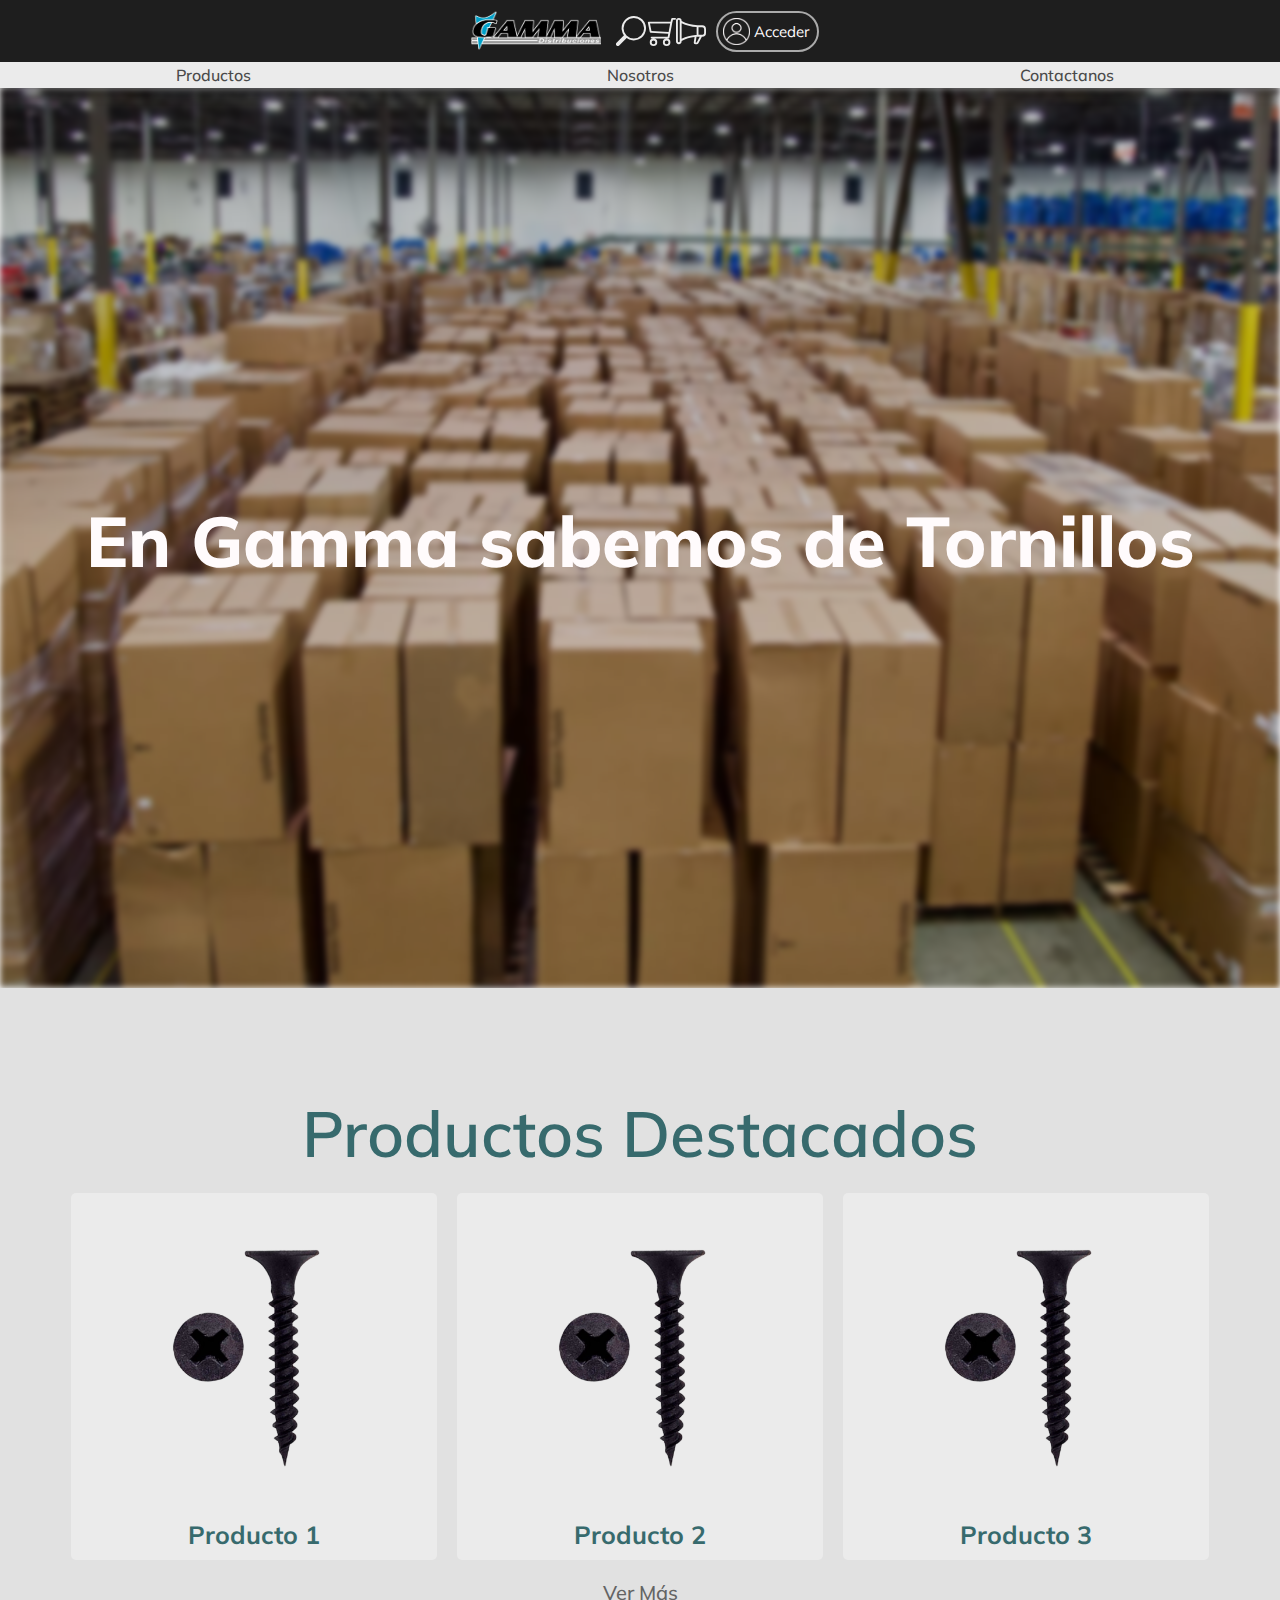
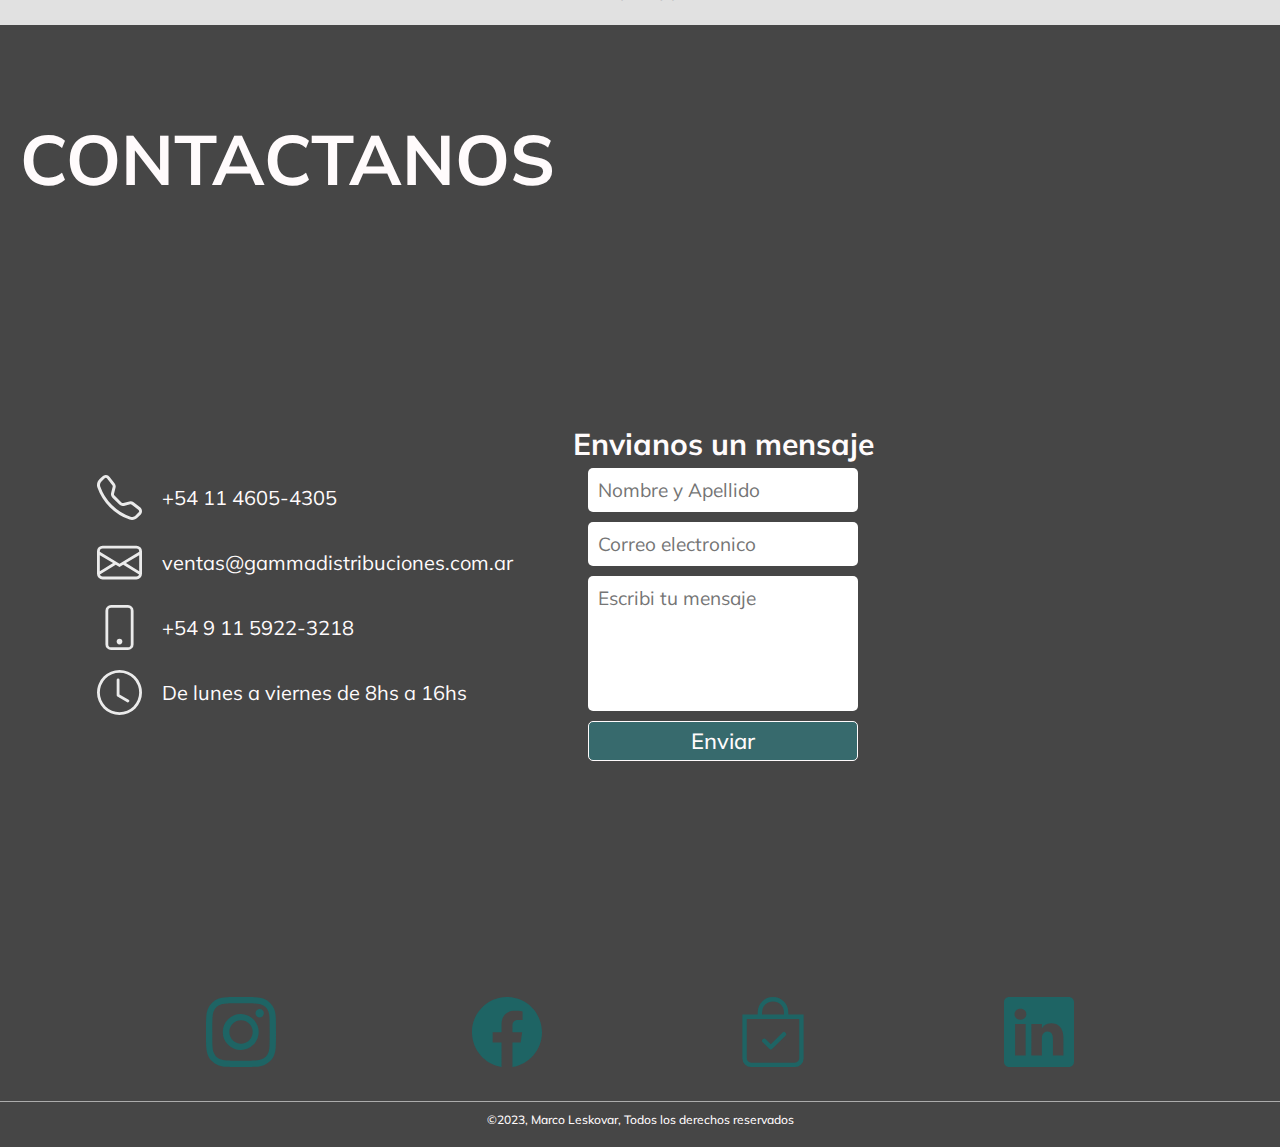
==== commit 08a7bf6d: "Arreglo font-sizes de las pags" ====
--- a/index.html
+++ b/index.html
@@ -5,9 +5,10 @@
     <meta http-equiv="X-UA-Compatible" content="IE=edge">
     <meta name="viewport" content="width=device-width, initial-scale=1.0">
     <link rel="icon" type="image/x-icon" href="imagenes/g.png">
+    <link rel="stylesheet" href="css/animate.css">
     <link href="https://cdn.jsdelivr.net/npm/bootstrap@5.3.0-alpha2/dist/css/bootstrap.min.css" rel="stylesheet" integrity="sha384-aFq/bzH65dt+w6FI2ooMVUpc+21e0SRygnTpmBvdBgSdnuTN7QbdgL+OapgHtvPp" crossorigin="anonymous">
     <link rel="stylesheet" type="text/css" href="css/main.css">
-    <title>Gamma Distribuciones</title>
+    <title>Inicio - Gamma Distribuciones</title>
 </head>
 <body>
     <div id="inicio"></div>
@@ -57,7 +58,7 @@
                                 <path d="m11.42 2 3.428 6-3.428 6H4.58L1.152 8 4.58 2h6.84zM4.58 1a1 1 0 0 0-.868.504l-3.428 6a1 1 0 0 0 0 .992l3.428 6A1 1 0 0 0 4.58 15h6.84a1 1 0 0 0 .868-.504l3.429-6a1 1 0 0 0 0-.992l-3.429-6A1 1 0 0 0 11.42 1H4.58z"/>
                                 <path d="M6.848 5.933a2.5 2.5 0 1 0 2.5 4.33 2.5 2.5 0 0 0-2.5-4.33zm-1.78 3.915a3.5 3.5 0 1 1 6.061-3.5 3.5 3.5 0 0 1-6.062 3.5z"/>
                             </svg>
-                            <h4 class="nav__ul--li--subpages">Productos</h4>
+                            <h3 class="nav__ul--li--subpages">Productos</h3>
                         </a>
                     </li>
                     <li class="nav__ul--li nav-item container-fluid p-0" id="NovedadesItem">
@@ -65,7 +66,7 @@
                             <svg class="nav__ul--li--svg" xmlns="http://www.w3.org/2000/svg" fill="currentColor" viewBox="0 0 16 16">
                                 <path d="M13 2.5a1.5 1.5 0 0 1 3 0v11a1.5 1.5 0 0 1-3 0v-.214c-2.162-1.241-4.49-1.843-6.912-2.083l.405 2.712A1 1 0 0 1 5.51 15.1h-.548a1 1 0 0 1-.916-.599l-1.85-3.49a68.14 68.14 0 0 0-.202-.003A2.014 2.014 0 0 1 0 9V7a2.02 2.02 0 0 1 1.992-2.013 74.663 74.663 0 0 0 2.483-.075c3.043-.154 6.148-.849 8.525-2.199V2.5zm1 0v11a.5.5 0 0 0 1 0v-11a.5.5 0 0 0-1 0zm-1 1.35c-2.344 1.205-5.209 1.842-8 2.033v4.233c.18.01.359.022.537.036 2.568.189 5.093.744 7.463 1.993V3.85zm-9 6.215v-4.13a95.09 95.09 0 0 1-1.992.052A1.02 1.02 0 0 0 1 7v2c0 .55.448 1.002 1.006 1.009A60.49 60.49 0 0 1 4 10.065zm-.657.975 1.609 3.037.01.024h.548l-.002-.014-.443-2.966a68.019 68.019 0 0 0-1.722-.082z"/>
                             </svg>
-                            <h4 class="nav__ul--li--subpages">Novedades</h4>
+                            <h3 class="nav__ul--li--subpages">Novedades</h3>
                         </a>
                     </li>
                     <li class="nav__ul--li nav-item container-fluid p-0" id="CarritoItem">
@@ -73,7 +74,7 @@
                             <svg class="nav__ul--li--svg" xmlns="http://www.w3.org/2000/svg" fill="currentColor" viewBox="0 0 16 16">
                                 <path d="M0 1.5A.5.5 0 0 1 .5 1H2a.5.5 0 0 1 .485.379L2.89 3H14.5a.5.5 0 0 1 .49.598l-1 5a.5.5 0 0 1-.465.401l-9.397.472L4.415 11H13a.5.5 0 0 1 0 1H4a.5.5 0 0 1-.491-.408L2.01 3.607 1.61 2H.5a.5.5 0 0 1-.5-.5zM3.102 4l.84 4.479 9.144-.459L13.89 4H3.102zM5 12a2 2 0 1 0 0 4 2 2 0 0 0 0-4zm7 0a2 2 0 1 0 0 4 2 2 0 0 0 0-4zm-7 1a1 1 0 1 1 0 2 1 1 0 0 1 0-2zm7 0a1 1 0 1 1 0 2 1 1 0 0 1 0-2z"/>
                             </svg>
-                            <h4 class="nav__ul--li--subpages">Tu Carrito</h4>
+                            <h3 class="nav__ul--li--subpages">Tu Carrito</h3>
                         </a>
                     </li>
                     <li class="nav__ul--li nav-item container-fluid p-0" id="BusquedaNav">
@@ -131,7 +132,7 @@
     <section class="section-1-index">
         <!-- Empieza seccion de productos destacados (Esta seccion esta en la pagina principal, pero si pones ver mas ahi te redirige a la otra pagina) -->
         <h2 class="section-1-index__text">Productos Destacados</h2>
-        <article class="section-1-index__article-1 row">
+        <article class="section-1-index__article-1">
             <figure class="section-1-index__article-1--figure col-8 col-lg-3">
                 <img class="section-1-index__article-1--figure--img" src="imagenes/tornillo.png" alt="foto de tornillo 1">
                 <figcaption class="section-1-index__article-1--figure--figcap">Producto 1</figcaption>   
@@ -154,7 +155,7 @@
     <div id="footer-nav"></div>
     <footer class="footer">
         <div class="footer__main-text">
-            <h3 class="text-center text-lg-start mb-0">CONTACTANOS</h3>
+            <h2 class="text-center text-lg-start mb-0">CONTACTANOS</h2>
         </div>
         <div class="footer__content container-fluid row">
             <!-- FOOTER-items = START -->
@@ -164,34 +165,34 @@
                         <svg class="bi bi-telephone" xmlns="http://www.w3.org/2000/svg" fill="currentColor" viewBox="0 0 16 16">
                             <path d="M3.654 1.328a.678.678 0 0 0-1.015-.063L1.605 2.3c-.483.484-.661 1.169-.45 1.77a17.568 17.568 0 0 0 4.168 6.608 17.569 17.569 0 0 0 6.608 4.168c.601.211 1.286.033 1.77-.45l1.034-1.034a.678.678 0 0 0-.063-1.015l-2.307-1.794a.678.678 0 0 0-.58-.122l-2.19.547a1.745 1.745 0 0 1-1.657-.459L5.482 8.062a1.745 1.745 0 0 1-.46-1.657l.548-2.19a.678.678 0 0 0-.122-.58L3.654 1.328zM1.884.511a1.745 1.745 0 0 1 2.612.163L6.29 2.98c.329.423.445.974.315 1.494l-.547 2.19a.678.678 0 0 0 .178.643l2.457 2.457a.678.678 0 0 0 .644.178l2.189-.547a1.745 1.745 0 0 1 1.494.315l2.306 1.794c.829.645.905 1.87.163 2.611l-1.034 1.034c-.74.74-1.846 1.065-2.877.702a18.634 18.634 0 0 1-7.01-4.42 18.634 18.634 0 0 1-4.42-7.009c-.362-1.03-.037-2.137.703-2.877L1.885.511z"/>
                         </svg>
-                        <h5 class="m-0">+54 11 4605-4305</h5>
+                        <h4 class="m-0">+54 11 4605-4305</h4>
                     </li>
                     <li class="footer__content--contact-items--ul--li">
                         <svg class="bi bi-envelope" xmlns="http://www.w3.org/2000/svg" fill="currentColor" viewBox="0 0 16 16">
                             <path d="M0 4a2 2 0 0 1 2-2h12a2 2 0 0 1 2 2v8a2 2 0 0 1-2 2H2a2 2 0 0 1-2-2V4Zm2-1a1 1 0 0 0-1 1v.217l7 4.2 7-4.2V4a1 1 0 0 0-1-1H2Zm13 2.383-4.708 2.825L15 11.105V5.383Zm-.034 6.876-5.64-3.471L8 9.583l-1.326-.795-5.64 3.47A1 1 0 0 0 2 13h12a1 1 0 0 0 .966-.741ZM1 11.105l4.708-2.897L1 5.383v5.722Z"/>
                         </svg>
-                        <h5 class="m-0">ventas@gammadistribuciones.com.ar</h5>
+                        <h4 class="m-0">ventas@gammadistribuciones.com.ar</h4>
                     </li>
                     <li class="footer__content--contact-items--ul--li">
                         <svg class="bi bi-phone" xmlns="http://www.w3.org/2000/svg" fill="currentColor" viewBox="0 0 16 16">
                             <path d="M11 1a1 1 0 0 1 1 1v12a1 1 0 0 1-1 1H5a1 1 0 0 1-1-1V2a1 1 0 0 1 1-1h6zM5 0a2 2 0 0 0-2 2v12a2 2 0 0 0 2 2h6a2 2 0 0 0 2-2V2a2 2 0 0 0-2-2H5z"/>
                             <path d="M8 14a1 1 0 1 0 0-2 1 1 0 0 0 0 2z"/>
                         </svg>
-                        <h5 class="m-0">+54 9 11 5922-3218</h5>
+                        <h4 class="m-0">+54 9 11 5922-3218</h4>
                     </li>
                     <li class="footer__content--contact-items--ul--li">
                         <svg class="bi bi-clock" xmlns="http://www.w3.org/2000/svg" fill="currentColor" viewBox="0 0 16 16">
                             <path d="M8 3.5a.5.5 0 0 0-1 0V9a.5.5 0 0 0 .252.434l3.5 2a.5.5 0 0 0 .496-.868L8 8.71V3.5z"/>
                             <path d="M8 16A8 8 0 1 0 8 0a8 8 0 0 0 0 16zm7-8A7 7 0 1 1 1 8a7 7 0 0 1 14 0z"/>
                         </svg>
-                        <h5 class="m-0">De lunes a viernes de 8hs a 16hs</h5>
+                        <h4 class="m-0">De lunes a viernes de 8hs a 16hs</h4>
                     </li> 
                 </ul>
             </div>
             <!-- FOOTER-items = END -->
             <!-- FOOTER-form = START -->
             <div class="footer__form col-12 col-lg-5">
-                <h4>Envianos un mensaje</h4>
+                <h3>Envianos un mensaje</h3>
                 <form class="footer__form--formulario" action="#">
                     <input type="text" placeholder="Nombre y Apellido" required="required">
                     <input type="email" placeholder="Correo electronico" required="required">
@@ -243,7 +244,7 @@
         </div>
         <!-- FOOTER-desc = START -->
         <div class="footer__desc">
-            <h6>©2023, Marco Leskovar, Todos los derechos reservados</h6>
+            <h5>©2023, Marco Leskovar, Todos los derechos reservados</h5>
         </div>
         <!-- FOOTER-desc = END -->
     </footer>
--- a/css/main.css
+++ b/css/main.css
@@ -29,6 +29,7 @@
 /* HEIGHT */
 /* POSITIONS */
 /* LISTAS */
+/* ----------------ALL-PAGES=START----------------- */
 .header {
   width: 100%;
   height: auto;
@@ -36,7 +37,7 @@
   align-items: center;
   display: flex;
   flex-direction: row;
-  background-color: rgb(28, 55, 56);
+  background-color: rgb(30, 30, 30);
   box-shadow: -1px 5px 11px -3px rgba(0, 0, 0, 0.67);
   position: sticky;
   top: 0;
@@ -64,6 +65,7 @@
 .header__first--logo--full {
   width: 300px;
   height: auto;
+  margin: 0 0 0 5px;
   display: none;
 }
 .header__first--logo--full:hover {
@@ -89,12 +91,12 @@
   transform: scale(1.1) scaleX(-1);
 }
 .header__first--nav-sup--lupa-1 path {
-  color: rgb(193, 193, 193);
+  color: rgb(170, 170, 170);
 }
 .header__first--nav-sup--list {
   width: 11vw;
   height: auto;
-  color: rgb(193, 193, 193);
+  color: rgb(170, 170, 170);
 }
 .header__desktop-subpages {
   display: none;
@@ -105,7 +107,7 @@
   align-items: center;
   display: flex;
   text-align: center;
-  background-color: rgb(28, 55, 56);
+  background-color: rgb(30, 30, 30);
   overflow: hidden;
 }
 .nav__ul {
@@ -125,18 +127,21 @@
   padding: 0;
   list-style: none;
   text-decoration: none;
-  background-color: rgb(145, 136, 104);
+  background-color: rgb(170, 170, 170);
   border-radius: 10px;
   cursor: pointer;
 }
 .nav__ul--li:hover {
-  background-color: rgb(55, 106, 109);
+  background-color: rgb(30, 90, 90);
   transform: scale(1.03);
 }
-.nav__ul--li:hover h4 {
+.nav__ul--li:hover h3 {
   font-size: 4vw;
   font-weight: 800;
-  color: rgb(145, 136, 104);
+  color: rgb(170, 170, 170);
+}
+.nav__ul--li:hover path {
+  color: rgb(170, 170, 170);
 }
 .nav__ul--li--svg {
   width: 13vw;
@@ -144,14 +149,14 @@
   transform: scaleX(-1);
 }
 .nav__ul--li--svg path {
-  color: rgb(255, 251, 252);
+  color: rgb(30, 90, 90);
 }
 .nav__ul--li--subpages {
   justify-content: center;
   align-items: center;
   font-size: 4vw;
   font-weight: 600;
-  color: rgb(145, 136, 104);
+  color: rgb(30, 90, 90);
   margin: 20px;
   padding: 0;
   display: none;
@@ -173,16 +178,19 @@
   align-items: center;
   display: flex;
   background-color: rgba(255, 255, 255, 0);
-  border: 2px solid rgb(145, 136, 104);
+  border: 2px solid rgb(170, 170, 170);
   border-radius: 100px;
   cursor: pointer;
 }
 .nav__log--login--button:hover {
-  background-color: rgb(55, 106, 109);
-  border-color: rgb(255, 251, 252);
+  background-color: rgb(30, 90, 90);
+  border-color: rgb(170, 170, 170);
 }
 .nav__log--login--button:hover span {
   font-weight: 800;
+  padding-right: 4px;
+  color: rgb(235, 235, 235);
+  background-size: 85% 2px;
 }
 .nav__log--login--button:hover .nav__log--login--button--img1, .nav__log--login--button:hover .nav__log--login--button--img1--2 {
   display: none;
@@ -195,7 +203,7 @@
   height: auto;
   margin: 0 4px 0 0;
   padding: 3px 0 3px 3px;
-  color: rgb(255, 251, 252);
+  color: rgb(170, 170, 170);
 }
 .nav__log--login--button--img1--2 {
   display: none;
@@ -203,14 +211,19 @@
 .nav__log--login--button--span1 {
   font-size: 6vw;
   font-weight: 500;
-  color: rgb(255, 251, 252);
+  color: rgb(170, 170, 170);
   padding-right: 4px;
   justify-content: center;
   align-items: center;
   text-decoration: none;
-}
-.nav__log--login--button:active span {
-  text-decoration: underline;
+  background-image: linear-gradient(rgb(170, 170, 170), rgb(170, 170, 170));
+  background-position: 50% 100%;
+  background-repeat: no-repeat;
+  background-size: 0% 2px;
+  transition: background-size 0.3s;
+}
+.nav__log--login--button:active {
+  background-color: rgb(100, 100, 100);
 }
 .nav__text {
   margin: 4px;
@@ -227,16 +240,16 @@
   text-decoration: none;
 }
 .nav__text--ul--subpages-text-only:hover a {
-  font-size: 6vw;
+  font-size: 6.5vw;
   font-weight: 800;
-  color: rgb(55, 106, 109);
+  color: rgb(30, 90, 90);
   text-decoration: none;
   transform: scale(1.04);
 }
 .nav__text--ul--subpages-text-only a {
   font-size: 6vw;
   font-weight: 700;
-  color: rgb(255, 251, 252);
+  color: rgb(170, 170, 170);
   display: inline;
   text-decoration: none;
 }
@@ -258,7 +271,7 @@
 }
 
 #footer-nav {
-  background-color: rgb(73, 73, 73);
+  background-color: rgb(70, 70, 70);
 }
 
 .footer {
@@ -268,16 +281,16 @@
   padding: 20px 0 10px 0;
   display: flex;
   flex-wrap: wrap;
-  background-color: rgb(73, 73, 73);
+  background-color: rgb(70, 70, 70);
   overflow: hidden;
 }
 .footer__main-text {
   width: 100%;
   height: auto;
   padding: 10px;
-  color: rgb(255, 251, 252);
-}
-.footer__main-text h3 {
+  color: rgb(235, 235, 235);
+}
+.footer__main-text h2 {
   font-size: 11vw;
   font-weight: 700;
   color: rgb(255, 251, 252);
@@ -317,9 +330,9 @@
   width: 11vw;
   height: auto;
   margin: 0 20px 0 0;
-  color: rgb(255, 251, 252);
-}
-.footer__content--contact-items--ul--li h5 {
+  color: rgb(235, 235, 235);
+}
+.footer__content--contact-items--ul--li h4 {
   font-size: 4.5vw;
   font-weight: 400;
   color: rgb(255, 251, 252);
@@ -333,7 +346,7 @@
   display: flex;
   flex-direction: column;
 }
-.footer__form h4 {
+.footer__form h3 {
   font-size: 5.5vw;
   font-weight: 700;
   color: rgb(255, 251, 252);
@@ -356,6 +369,7 @@
 .footer textarea {
   height: 15vh;
   resize: none;
+  overflow-y: scroll;
 }
 .footer input[type=submit] {
   width: 100%;
@@ -403,7 +417,7 @@
 .footer__redes--ul--li a svg {
   width: 12vw;
   height: auto;
-  color: rgb(55, 106, 109);
+  color: rgb(30, 100, 100);
 }
 .footer__desc {
   width: 100%;
@@ -413,7 +427,7 @@
   display: flex;
   border-top: 1px solid rgb(172, 172, 172);
 }
-.footer__desc h6 {
+.footer__desc h5 {
   font-size: 3vw;
   font-weight: 500;
   color: rgb(255, 251, 252);
@@ -433,6 +447,299 @@
   color: rgb(114, 114, 114);
 }
 
+/* ---------BREAKPOINT-MOBILE-ALL = START--------- */
+@media (min-width: 576px) {
+  .header__first--nav-sup--lupa-1 {
+    width: 8vw;
+    height: auto;
+  }
+  .header__first--nav-sup--list {
+    width: 10vw;
+    height: auto;
+  }
+  .header__first--logo--mini {
+    width: 8vw;
+    height: auto;
+  }
+  .nav__log {
+    justify-content: center;
+  }
+  .nav__log--login--button--img1, .nav__log--login--button--img1--2 {
+    width: 11vw;
+    height: auto;
+  }
+  .nav__log--login--button--span1 {
+    font-size: 5vw;
+  }
+  .nav__text--ul--subpages-text-only:hover a {
+    font-size: 5vw;
+    font-weight: 800;
+    color: rgb(30, 90, 90);
+  }
+  .nav__ul {
+    flex-direction: row;
+  }
+  .nav__ul--li {
+    width: 100%;
+    height: auto;
+    padding: 20px 30px;
+  }
+  .nav__ul--li--svg {
+    width: 10vw;
+    height: auto;
+  }
+  .nav__text--ul--subpages-text-only a {
+    font-size: 4.5vw;
+  }
+  input[type=text], input input[type=email], input textarea {
+    font-size: 5vw;
+  }
+  input[type=submit] {
+    font-size: 5vw;
+  }
+}
+/* ---------BREAKPOINT-MOBILE-ALL = END--------- */
+/* ---------BREAKPOINT-TABLET-ALL = START--------- */
+@media (min-width: 768px) {
+  .header__first--logo--mini {
+    display: none;
+  }
+  .header__first--logo--full {
+    display: flex;
+    width: 27vw;
+  }
+  .header__first--nav-sup--lupa-1 {
+    width: 7vw;
+  }
+  .header__first--nav-sup--list {
+    width: 9vw;
+  }
+  .nav__log {
+    margin: 10px;
+  }
+  .nav__log--login--button--img1, .nav__log--login--button--img1--2 {
+    width: 9vw;
+  }
+  .nav__log--login--button--span1 {
+    font-size: 4vw;
+    padding: 0 6px 0 0;
+  }
+  .nav__ul {
+    flex-direction: column;
+  }
+  .nav__ul--li {
+    margin: 10px;
+    padding: 0;
+  }
+  .nav__ul--li--svg {
+    width: 9vw;
+  }
+  .nav__ul--li a {
+    justify-content: center;
+    align-items: center;
+    text-align: center;
+    display: flex;
+  }
+  .nav__ul--li--subpages {
+    display: flex;
+    margin: 10px;
+    color: rgb(30, 90, 90);
+  }
+  .nav__text--ul--subpages-text-only:hover a {
+    font-size: 4.5vw;
+    font-weight: 800;
+    color: rgb(30, 90, 90);
+  }
+  .nav__text--ul--subpages-text-only a {
+    font-size: 4vw;
+  }
+  .footer__main-text h2 {
+    font-size: 9.5vw;
+  }
+  .footer__content--contact-items--ul--li svg {
+    width: 9vw;
+  }
+  .footer__content--contact-items--ul--li h4 {
+    font-size: 3.5vw;
+  }
+  .footer__redes--ul--li a svg {
+    width: 9vw;
+  }
+  input[type=text], input input[type=email], input textarea {
+    font-size: 3.5vw;
+  }
+  input[type=submit] {
+    font-size: 4vw;
+  }
+}
+/* ---------BREAKPOINT-TABLET-ALL = END--------- */
+/* ---------BREAKPOINT-DESKTOP-ALL = START--------- */
+@media (min-width: 992px) {
+  .header {
+    display: flex;
+    flex-direction: column;
+  }
+  .header__first {
+    display: flex;
+    flex-direction: row;
+  }
+  .header__first--logo--full {
+    width: 130px;
+  }
+  .header__first--nav-sup {
+    display: none;
+  }
+  .header__desktop-subpages {
+    width: 100%;
+    justify-content: center;
+    align-items: center;
+    display: flex;
+    background-color: rgb(235, 235, 235);
+  }
+  .header__desktop-subpages__ul {
+    width: 100%;
+    justify-content: space-around;
+    align-items: center;
+    margin: 0;
+    padding: 0;
+    display: flex;
+    list-style: none;
+  }
+  .header__desktop-subpages__ul--li {
+    width: 100%;
+    padding: 3px;
+    text-align: center;
+  }
+  .header__desktop-subpages__ul--li:hover {
+    padding: 0;
+    background-color: rgb(190, 190, 190);
+  }
+  .header__desktop-subpages__ul--li:hover a {
+    font-size: 18px;
+  }
+  .header__desktop-subpages__ul--li a {
+    display: block;
+    font-size: 16px;
+    font-weight: 500;
+    color: rgb(73, 73, 73);
+    text-decoration: none;
+  }
+  .nav {
+    display: flex;
+    flex-direction: row-reverse;
+    justify-content: end;
+  }
+  .nav__log {
+    width: auto;
+    justify-content: end;
+    display: flex;
+    flex-direction: row;
+  }
+  .nav__log--login--button--img1, .nav__log--login--button--img1--2 {
+    width: 30px;
+  }
+  .nav__log--login--button--span1 {
+    font-size: 15px;
+    font-weight: 400;
+    color: rgb(255, 251, 252);
+    padding: 0 6px 0 0;
+  }
+  .nav__ul {
+    width: auto;
+    padding: 0;
+    display: flex;
+  }
+  .nav__ul--li {
+    width: auto;
+    margin: 0;
+    padding: 0;
+    background-color: rgba(255, 255, 255, 0);
+  }
+  .nav__ul--li:hover {
+    background-color: rgba(255, 255, 255, 0);
+  }
+  .nav__ul--li--svg {
+    width: 30px;
+  }
+  .nav__ul--li--svg path {
+    color: rgb(235, 235, 235);
+  }
+  .nav__ul--li:hover path {
+    color: rgb(30, 90, 90);
+    transform: scale(1.03);
+  }
+  .nav__ul--li:active path {
+    color: rgb(100, 100, 100);
+  }
+  .nav__ul--li a {
+    justify-content: center;
+    align-items: center;
+    text-align: center;
+    display: flex;
+  }
+  .nav__ul--li--subpages {
+    display: none;
+  }
+  .nav__text {
+    display: none;
+  }
+  .navbar-expand-lg .navbar-nav {
+    flex-direction: row-reverse;
+  }
+  #ProductosItem {
+    display: none;
+  }
+  #BusquedaNav {
+    display: flex;
+  }
+  #footer-nav {
+    width: 100%;
+    height: 50px;
+    background-color: rgb(70, 70, 70);
+  }
+  .footer__main-text h2 {
+    font-size: 70px;
+  }
+  .footer__content--contact-items {
+    justify-content: start;
+    align-items: center;
+  }
+  .footer__content--contact-items--ul--li svg {
+    width: 45px;
+  }
+  .footer__content--contact-items--ul--li h4 {
+    font-size: 20px;
+  }
+  .footer__form {
+    justify-content: center;
+    align-content: start;
+  }
+  .footer__form h3 {
+    font-size: 30px;
+  }
+  .footer__redes {
+    margin: 20px;
+    display: flex;
+  }
+  .footer__redes--ul {
+    justify-content: space-evenly;
+  }
+  .footer__redes--ul--li a svg {
+    width: 70px;
+  }
+  .footer__desc h5 {
+    font-size: 12px;
+  }
+  .footer input[type=text], .footer input[type=email], .footer textarea {
+    font-size: 19px;
+  }
+  .footer input[type=submit] {
+    font-size: 22px;
+  }
+}
+/* ---------BREAKPOINT-DESKTOP-ALL = END--------- */
+/* ----------------ALL-PAGES=END----------------- */
+/* ----------------INDEX=START----------------- */
 .main-index {
   width: 100vw;
   height: 100vh;
@@ -488,7 +795,7 @@
   z-index: 15000;
 }
 .section-1-index__text {
-  font-size: 5vw;
+  font-size: 8vw;
   font-weight: 600;
   color: rgb(55, 106, 109);
   margin: 15px 0 10px 0;
@@ -513,9 +820,8 @@
   padding: 0;
   display: flex;
   flex-direction: column;
-  background-color: rgb(255, 251, 252);
+  background-color: rgb(235, 235, 235);
   border-radius: 5px;
-  border: 1px solid rgb(142, 142, 142);
   cursor: pointer;
 }
 .section-1-index__article-1--figure:active {
@@ -533,10 +839,14 @@
   margin: 0;
   padding: 5px 0 0 0;
   text-align: center;
-  border-top: 1px solid rgb(55, 106, 109);
   position: relative;
   top: -10px;
   left: 0;
+  background-image: linear-gradient(rgb(55, 106, 109), rgb(55, 106, 109));
+  background-position: 50% 0%;
+  background-repeat: no-repeat;
+  background-size: 0% 2px;
+  transition: background-size 0.3s;
 }
 .section-1-index div {
   margin: 10px 0 10px 0;
@@ -547,21 +857,682 @@
   color: rgb(110, 110, 110);
   text-decoration: none;
   margin-bottom: 5px;
-  color: rgb(97, 97, 97);
+  color: rgb(100, 100, 100);
 }
 .section-1-index div a:hover {
-  color: rgb(73, 73, 73);
+  color: rgb(30, 90, 90);
 }
 .section-1-index div a:active {
   text-decoration: underline;
 }
 
+/* ---------BREAKPOINT-MOBILE-IND = START--------- */
+@media (min-width: 576px) {
+  .main-index__text h1 {
+    font-size: 11vw;
+  }
+  .section-1-index__tex {
+    font-size: 9.5vw;
+  }
+  .section-1-index__article-1--figure--figcap {
+    font-size: 5.5vw;
+  }
+  .section-1-index div a {
+    font-size: 5.5vw;
+  }
+}
+/* ---------BREAKPOINT-MOBILE-IND = END--------- */
+/* ---------BREAKPOINT-TABLET-IND = START--------- */
+@media (min-width: 768px) {
+  .main-index__text h1 {
+    font-size: 9.5vw;
+  }
+  .section-1-index__text {
+    font-size: 8vw;
+  }
+  .section-1-index__article-1--figure--figcap {
+    font-size: 4.5vw;
+  }
+}
+/* ---------BREAKPOINT-TABLET-IND = END--------- */
+/* ---------BREAKPOINT-DESKTOP-IND = START--------- */
+@media (min-width: 992px) {
+  .main-index__text h1 {
+    font-size: 5.5vw;
+    font-weight: 800;
+    color: rgb(255, 251, 252);
+  }
+  #ProDest {
+    width: 100%;
+    height: 80px;
+    background-color: rgb(225, 225, 225);
+  }
+  .section-1-index__text {
+    font-size: 5vw;
+    font-weight: 600;
+    color: rgb(55, 106, 109);
+  }
+  .section-1-index__article-1--figure {
+    width: 30%;
+    justify-content: center;
+  }
+  .section-1-index__article-1--figure:hover {
+    box-shadow: 0px 0px 10px 4px rgba(0, 0, 0, 0.25);
+  }
+  .section-1-index__article-1--figure:hover figcaption {
+    background-size: 100% 2px;
+  }
+  .section-1-index__article-1--figure:active {
+    transform: scale(1.02);
+  }
+  .section-1-index__article-1--figure--img {
+    width: 70%;
+  }
+  .section-1-index__article-1--figure--figcap {
+    font-size: 25px;
+  }
+  .section-1-index div a {
+    font-size: 20px;
+  }
+  .section-1-index div a:hover {
+    color: rgb(30, 90, 90);
+  }
+}
+/* ---------BREAKPOINT-DESKTOP-IND = END--------- */
+/* ----------------INDEX=END----------------- */
+/* ----------------PRODUCTOS=START----------------- */
+.main-productos, .main-novedades, .main-carrito {
+  justify-content: center;
+  align-items: center;
+  display: flex;
+  flex-direction: column;
+  background-color: rgb(225, 225, 225);
+  overflow: hidden;
+}
+.main-productos__list-functions, .main-novedades__list-functions, .main-carrito__list-functions {
+  justify-content: space-between;
+  display: flex;
+  flex-direction: row;
+}
+.main-productos__list-functions--div, .main-novedades__list-functions--div, .main-carrito__list-functions--div {
+  justify-content: center;
+  align-items: center;
+  margin: 0 30px 5px 0;
+  display: flex;
+  flex-direction: row;
+  cursor: pointer;
+}
+.main-productos__list-functions--div--text, .main-novedades__list-functions--div--text {
+  margin: 0;
+  padding: 0 5px 0 0;
+  font-size: 4vw;
+  font-weight: 600;
+  color: rgb(255, 251, 252);
+}
+.main-productos__list-functions--div--img, .main-novedades__list-functions--div--img, .main-carrito__list-functions--div--img {
+  width: 4vw;
+  color: rgb(235, 235, 235);
+}
+.main-productos__list-functions--div:hover h4, .main-novedades__list-functions--div:hover h4, .main-carrito__list-functions--div:hover h4 {
+  color: rgb(30, 100, 100);
+}
+.main-productos__list-functions--div:hover svg, .main-novedades__list-functions--div:hover svg, .main-carrito__list-functions--div:hover svg {
+  color: rgb(30, 90, 90);
+}
+.main-productos__section, .main-novedades__section, .main-carrito__section {
+  margin: 0 20px 20px 20px;
+  display: flex;
+  flex-direction: column;
+  background-color: rgb(235, 235, 235);
+  border-radius: 15px;
+}
+.main-productos__section--ul, .main-novedades__section--ul, .main-carrito__section--ul {
+  margin: 0;
+  padding: 0;
+  display: flex;
+  flex-direction: column;
+  list-style: none;
+  border-radius: 15px;
+}
+.main-productos__section--ul--li {
+  width: auto;
+  border-bottom: 2px solid rgb(185, 185, 185);
+  background-color: rgb(235, 235, 235);
+}
+.main-productos__section--ul--li:hover {
+  background-color: rgb(225, 225, 225);
+}
+.main-productos__section--ul--li:active img {
+  background-color: rgb(225, 225, 225);
+}
+.main-productos__section--ul--li:active h2 {
+  padding: 5px 5px 0 5px;
+  font-size: 7.3vw;
+}
+.main-productos__section--ul--li:active h3 {
+  padding: 5px 5px 0 5px;
+  font-size: 4.5vw;
+}
+.main-productos__section--ul--li--a, .main-novedades__section--ul--li--a, .main-carrito__section--ul--li--a {
+  width: auto;
+  align-items: center;
+  display: flex;
+  flex-direction: row;
+  text-decoration: none;
+}
+.main-productos__section--ul--li--a--div {
+  height: 100%;
+  padding: 20px;
+  text-align: center;
+}
+.main-productos__section--ul--li--a--div--product-name {
+  font-size: 7vw;
+  font-weight: 300;
+  color: rgb(68, 133, 136);
+  margin: 0;
+  padding: 5px;
+}
+.main-productos__section--ul--li--a--product-price {
+  font-size: 4vw;
+  font-weight: 800;
+  color: rgb(55, 106, 109);
+  margin: 0;
+  padding: 5px;
+}
+.main-productos__section--ul--li--a--img, .main-novedades__section--ul--li--a--img {
+  width: 40%;
+  height: auto;
+  padding: 0 20px 0 0;
+  background-color: rgb(235, 235, 235);
+}
+.main-productos__section--button-mas, .main-carrito__section--button-carrito {
+  font-size: 4vw;
+  margin: 0;
+  padding: 5px;
+  background-color: rgb(235, 235, 235);
+  border: 0;
+  border-radius: 0 0 15px 15px;
+}
+.main-productos__section--button-mas:hover, .main-carrito__section--button-carrito:hover {
+  background-color: rgb(235, 235, 235);
+  color: rgb(30, 100, 100);
+}
+.main-productos__section--button-mas:active, .main-carrito__section--button-carrito:active {
+  text-decoration: underline;
+}
+.main-productos .first-product-li, .main-novedades .first-product-li, .main-carrito .first-product-li, .main-novedades .first-novedades-li, .main-carrito .first-novedades-li {
+  border-radius: 15px 15px 0 0;
+}
+.main-productos .first-product-li img, .main-novedades .first-product-li img, .main-carrito .first-product-li img, .main-novedades .first-novedades-li img, .main-carrito .first-novedades-li img {
+  border-radius: 15px 0 0 0;
+}
+.main-productos .filt, .main-novedades .filt, .main-carrito .filt {
+  justify-content: end;
+  margin: 0 0 0 0;
+}
+
+/* ---------BREAKPOINT-MOBILE-PRO = START--------- */
+@media (min-width: 576px) {
+  .main-productos__section--ul--li:active h2 {
+    font-size: 6.6vw;
+  }
+  .main-productos__section--ul--li:active h3 {
+    font-size: 3.6vw;
+  }
+  .main-productos__section--ul--li--a--div--product-name {
+    font-size: 6.5vw;
+    font-weight: 300;
+    color: rgb(68, 133, 136);
+  }
+  .main-productos__section--ul--li--a--product-price {
+    font-size: 3.5vw;
+    font-weight: 800;
+    color: rgb(55, 106, 109);
+  }
+  .main-productos__section--ul--li--a--img, .main-novedades__section--ul--li--a--img {
+    width: 40%;
+  }
+}
+/* ---------BREAKPOINT-MOBILE-PRO = END--------- */
+/* ---------BREAKPOINT-TABLET-PRO = START--------- */
+@media (min-width: 768px) {
+  .main-productos__section--ul--li:active h2 {
+    font-size: 6.1vw;
+  }
+  .main-productos__section--ul--li:active h3 {
+    font-size: 3.1vw;
+  }
+  .main-productos__section--ul--li--a--div--product-name {
+    font-size: 6vw;
+    font-weight: 300;
+    color: rgb(68, 133, 136);
+  }
+  .main-productos__section--ul--li--a--product-price {
+    font-size: 3vw;
+    font-weight: 800;
+    color: rgb(55, 106, 109);
+  }
+  .main-productos__section--ul--li--a--img, .main-novedades__section--ul--li--a--img {
+    width: 35%;
+  }
+}
+/* ---------BREAKPOINT-TABLET-PRO = END--------- */
+/* ---------BREAKPOINT-DESKTOP-PRO = START--------- */
+@media (min-width: 992px) {
+  .main-productos__list-functions--div--text, .main-novedades__list-functions--div--text {
+    font-size: 1.4vw;
+    font-weight: 600;
+    color: rgb(255, 251, 252);
+  }
+  .main-productos__list-functions--div--img, .main-novedades__list-functions--div--img, .main-carrito__list-functions--div--img {
+    width: 1.4vw;
+  }
+  .main-productos__section--ul--li:active h2 {
+    padding: 5px 5px 0 5px;
+    font-size: 2.7vw;
+  }
+  .main-productos__section--ul--li:active h3 {
+    padding: 5px 5px 0 5px;
+    font-size: 1.6vw;
+  }
+  .main-productos__section--ul--li--a--div--product-name {
+    font-size: 2.5vw;
+    font-weight: 300;
+    color: rgb(68, 133, 136);
+  }
+  .main-productos__section--ul--li--a--product-price {
+    font-size: 1.5vw;
+    font-weight: 800;
+    color: rgb(55, 106, 109);
+  }
+  .main-productos__section--ul--li--a--img, .main-novedades__section--ul--li--a--img {
+    width: 15%;
+  }
+  .main-productos__section--button-mas, .main-carrito__section--button-carrito {
+    font-size: 1.5vw;
+  }
+}
+/* ---------BREAKPOINT-DESKTOP-PRO = END--------- */
+/* ----------------PRODUCTOS=END----------------- */
+/* ----------------NOVEDADES=START----------------- */
+.main-novedades__list-functions, .main-carrito__list-functions {
+  justify-content: start;
+}
+.main-novedades__list-functions--div:hover h4, .main-carrito__list-functions--div:hover h4 {
+  color: rgb(30, 100, 100);
+}
+.main-novedades__section--ul--li {
+  width: auto;
+  border-bottom: 2px solid rgb(185, 185, 185);
+  background-color: rgb(235, 235, 235);
+  justify-content: space-between;
+  display: flex;
+  flex-direction: row;
+}
+.main-novedades__section--ul--li:hover {
+  background-color: rgb(225, 225, 225);
+}
+.main-novedades__section--ul--li:hover a {
+  background-color: rgb(225, 225, 225);
+}
+.main-novedades__section--ul--li--a:hover, .main-carrito__section--ul--li--a:hover {
+  background-color: rgb(235, 235, 235);
+  border-radius: 15px 15px 15px 15px;
+}
+.main-novedades__section--ul--li--a:active img, .main-carrito__section--ul--li--a:active img {
+  height: auto;
+  background-color: rgb(225, 225, 225);
+}
+.main-novedades__section--ul--li--a:active h2, .main-carrito__section--ul--li--a:active h2 {
+  padding: 5px 5px 0 5px;
+  font-size: 4.8vw;
+}
+.main-novedades__section--ul--li--a:active p, .main-carrito__section--ul--li--a:active p {
+  padding: 5px 5px 0 5px;
+  font-size: 3.6vw;
+}
+.main-novedades__section--ul--li--a--div {
+  width: auto;
+  height: 100%;
+  justify-content: center;
+  align-items: start;
+  display: flex;
+  flex-direction: column;
+  text-align: start;
+}
+.main-novedades__section--ul--li--a--div--title {
+  font-size: 4.5vw;
+  font-weight: 800;
+  color: rgb(55, 106, 109);
+  margin: 0;
+  padding: 15px 15px 0 15px;
+  text-align: start;
+}
+.main-novedades__section--ul--li--a--div--desc {
+  font-size: 3.3vw;
+  font-weight: 300;
+  color: rgb(68, 133, 136);
+  margin: 0;
+  padding: 0 15px 15px 15px;
+}
+.main-novedades__section--ul--li--a--img {
+  padding: 0 10px 0 0;
+}
+.main-novedades__section--ul--li--x, .main-carrito__section--ul--li--delete {
+  height: auto;
+  padding: 10px 10px 0 0;
+}
+.main-novedades__section--ul--li--x svg, .main-carrito__section--ul--li--delete svg {
+  width: 10vw;
+  cursor: pointer;
+}
+.main-novedades__section--ul--li--x svg:hover path, .main-carrito__section--ul--li--delete svg:hover path {
+  color: rgb(30, 100, 100);
+}
+.main-novedades__section--ul--li--x svg:active path, .main-carrito__section--ul--li--delete svg:active path {
+  transform: scale(1.07);
+}
+.main-novedades__section--ul--li--x svg path, .main-carrito__section--ul--li--delete svg path {
+  color: rgb(30, 55, 56);
+}
+.main-novedades .first-novedades-li img, .main-carrito .first-novedades-li img {
+  border-radius: 15px 0 0 0;
+}
+.main-novedades .last-novedades-li, .main-carrito .last-novedades-li {
+  border-radius: 0 0 15px 15px;
+  border: none;
+}
+.main-novedades .last-novedades-li img, .main-carrito .last-novedades-li img {
+  border-radius: 0 0 0 15px;
+}
+
+/* ---------BREAKPOINT-MOBILE-NOV = START--------- */
+@media (min-width: 576px) {
+  .main-novedades__list-functions--div--text {
+    font-size: 3vw;
+    font-weight: 600;
+    color: rgb(255, 251, 252);
+  }
+  .main-novedades__list-functions--div--img, .main-carrito__list-functions--div--img {
+    width: 3vw;
+  }
+  .main-novedades__section--ul--li--a:active h2, .main-carrito__section--ul--li--a:active h2 {
+    font-size: 4.5vw;
+  }
+  .main-novedades__section--ul--li--a:active p, .main-carrito__section--ul--li--a:active p {
+    font-size: 3.3vw;
+  }
+  .main-novedades__section--ul--li--a--div--title {
+    font-size: 4.2vw;
+    font-weight: 800;
+    color: rgb(55, 106, 109);
+  }
+  .main-novedades__section--ul--li--a--div--desc {
+    font-size: 3vw;
+    font-weight: 300;
+    color: rgb(68, 133, 136);
+  }
+  .main-novedades__section--ul--li--a--img {
+    width: 35%;
+    height: auto;
+  }
+  .main-novedades__section--ul--li--x svg, .main-carrito__section--ul--li--delete svg {
+    width: 9vw;
+  }
+}
+/* ---------BREAKPOINT-MOBILE-NOV = END--------- */
+/* ---------BREAKPOINT-TABLET-NOV = START--------- */
+@media (min-width: 768px) {
+  .main-novedades__section--ul--li--a:active h2, .main-carrito__section--ul--li--a:active h2 {
+    font-size: 4.2vw;
+  }
+  .main-novedades__section--ul--li--a:active p, .main-carrito__section--ul--li--a:active p {
+    font-size: 3vw;
+  }
+  .main-novedades__section--ul--li--a--div--title {
+    font-size: 3.9vw;
+    font-weight: 800;
+    color: rgb(55, 106, 109);
+  }
+  .main-novedades__section--ul--li--a--div--desc {
+    font-size: 2.7vw;
+    font-weight: 300;
+    color: rgb(68, 133, 136);
+  }
+  .main-novedades__section--ul--li--a--img {
+    width: 30%;
+    height: auto;
+  }
+  .main-novedades__section--ul--li--x svg, .main-carrito__section--ul--li--delete svg {
+    width: 8vw;
+  }
+}
+/* ---------BREAKPOINT-TABLET-NOV = END--------- */
+/* ---------BREAKPOINT-DESKTOP-NOV = START--------- */
+@media (min-width: 992px) {
+  .main-novedades__list-functions--div--text {
+    font-size: 1.4vw;
+    font-weight: 600;
+    color: rgb(255, 251, 252);
+  }
+  .main-novedades__list-functions--div--img, .main-carrito__list-functions--div--img {
+    width: 1.4vw;
+  }
+  .main-novedades__section--ul--li--a:active h2, .main-carrito__section--ul--li--a:active h2 {
+    font-size: 2.6vw;
+  }
+  .main-novedades__section--ul--li--a:active p, .main-carrito__section--ul--li--a:active p {
+    font-size: 1.6vw;
+  }
+  .main-novedades__section--ul--li--a--div--title {
+    font-size: 2.5vw;
+    font-weight: 600;
+    color: rgb(55, 106, 109);
+  }
+  .main-novedades__section--ul--li--a--div--desc {
+    font-size: 1.5vw;
+    font-weight: 300;
+    color: rgb(68, 133, 136);
+  }
+  .main-novedades__section--ul--li--a--img {
+    width: 15%;
+    height: auto;
+  }
+  .main-novedades__section--ul--li--x svg, .main-carrito__section--ul--li--delete svg {
+    width: 5vw;
+  }
+}
+/* ---------BREAKPOINT-DESKTOP-NOV = END--------- */
+/* ----------------NOVEDADES=END----------------- */
+/* ----------------CARRITO=START----------------- */
+.main-carrito__list-functions--div--text {
+  margin: 0;
+  padding: 0 5px 0 0;
+  font-size: 4vw;
+  font-weight: 600;
+  color: rgb(255, 251, 252);
+}
+.main-carrito__list-functions--div:hover h4 {
+  color: rgb(30, 100, 100);
+}
+.main-carrito__section {
+  margin: 0 20px 0px 20px;
+}
+.main-carrito__section--ul--li {
+  width: auto;
+  justify-content: space-between;
+  display: flex;
+  flex-direction: row;
+  border-bottom: 2px solid rgb(185, 185, 185);
+  background-color: rgb(235, 235, 235);
+}
+.main-carrito__section--ul--li:hover {
+  background-color: rgb(235, 235, 235);
+}
+.main-carrito__section--ul--li--a:hover {
+  background-color: rgb(235, 235, 235);
+  border-radius: 15px 15px 15px 15px;
+}
+.main-carrito__section--ul--li--a:active img {
+  height: auto;
+  background-color: rgb(225, 225, 225);
+}
+.main-carrito__section--ul--li--a:active h2 {
+  padding: 5px 5px 0 5px;
+  font-size: 4.8vw;
+}
+.main-carrito__section--ul--li--a--text {
+  font-size: 4.5vw;
+  font-weight: 500;
+  color: rgb(55, 106, 109);
+  margin: 0;
+  padding: 5px;
+  text-align: start;
+}
+.main-carrito__section--ul--li--a--img {
+  width: 30%;
+  height: auto;
+  padding: 0 10px 0 0;
+  background-color: rgb(235, 235, 235);
+}
+.main-carrito__section--ul--li--delete svg {
+  width: 6vw;
+  cursor: pointer;
+}
+.main-carrito__section--ul--li--delete svg:hover path {
+  color: rgb(30, 100, 100);
+}
+.main-carrito__section--ul--li--delete svg:active path {
+  transform: scale(1.07);
+}
+.main-carrito__section--ul--li--delete svg path {
+  color: rgb(30, 55, 56);
+}
+.main-carrito__section--button-carrito {
+  margin: 10px;
+  padding: 5px;
+  color: rgb(235, 235, 235);
+  background-color: rgb(42, 82, 84);
+  border: 2px solid rgb(255, 251, 252);
+  border-radius: 15px 15px 15px 15px;
+}
+.main-carrito__section--button-carrito:hover {
+  background-color: rgb(34, 66, 68);
+}
+.main-carrito__section--button-carrito:active {
+  text-decoration: underline;
+}
+.main-carrito .first-carrito-li {
+  border-radius: 15px 15px 0 0;
+}
+.main-carrito .first-carrito-li img {
+  border-radius: 15px 0 0 0;
+}
+.main-carrito .last-carrito-li {
+  border-radius: 0 0 15px 15px;
+  border: none;
+}
+.main-carrito .last-carrito-li img {
+  border-radius: 0 0 0 15px;
+}
+
+/* ---------BREAKPOINT-MOBILE-CAR = START--------- */
+@media (min-width: 576px) {
+  .main-carrito__list-functions--div--text {
+    font-size: 3vw;
+    font-weight: 600;
+    color: rgb(255, 251, 252);
+  }
+  .main-carrito__list-functions--div--img {
+    width: 3vw;
+  }
+  .main-carrito__section--ul--li--a:active h2 {
+    font-size: 4.1vw;
+  }
+  .main-carrito__section--ul--li--a--text {
+    font-size: 4vw;
+    font-weight: 500;
+    color: rgb(55, 106, 109);
+  }
+  .main-carrito__section--ul--li--a--img {
+    width: 28%;
+    height: auto;
+  }
+  .main-carrito__section--ul--li--delete svg {
+    width: 5vw;
+  }
+  .main-carrito__section--button-carrito {
+    font-size: 3.8vw;
+  }
+}
+/* ---------BREAKPOINT-MOBILE-CAR = END--------- */
+/* ---------BREAKPOINT-TABLET-CAR = START--------- */
+@media (min-width: 768px) {
+  .main-carrito__list-functions--div--text {
+    font-size: 2.8vw;
+    font-weight: 600;
+    color: rgb(255, 251, 252);
+  }
+  .main-carrito__list-functions--div--img {
+    width: 2.8vw;
+  }
+  .main-carrito__section--ul--li--a:active h2 {
+    font-size: 3.6vw;
+  }
+  .main-carrito__section--ul--li--a--text {
+    font-size: 3.5vw;
+    font-weight: 500;
+    color: rgb(55, 106, 109);
+  }
+  .main-carrito__section--ul--li--a--img {
+    width: 22%;
+    height: auto;
+  }
+  .main-carrito__section--ul--li--delete svg {
+    width: 4vw;
+  }
+  .main-carrito__section--button-carrito {
+    font-size: 3vw;
+  }
+}
+/* ---------BREAKPOINT-TABLET-CAR = END--------- */
+/* ---------BREAKPOINT-DESKTOP-CAR = START--------- */
+@media (min-width: 992px) {
+  .main-carrito__list-functions--div--text {
+    font-size: 1.4vw;
+    font-weight: 600;
+    color: rgb(255, 251, 252);
+  }
+  .main-carrito__list-functions--div--img {
+    width: 1.4vw;
+  }
+  .main-carrito__section--ul--li--a:active h2 {
+    font-size: 2.8vw;
+  }
+  .main-carrito__section--ul--li--a--text {
+    font-size: 2.7vw;
+    font-weight: 500;
+    color: rgb(55, 106, 109);
+  }
+  .main-carrito__section--ul--li--a--img {
+    width: 15%;
+    height: auto;
+  }
+  .main-carrito__section--ul--li--delete svg {
+    width: 3vw;
+  }
+  .main-carrito__section--button-carrito {
+    font-size: 2vw;
+  }
+}
+/* ---------BREAKPOINT-DESKTOP-CAR = END--------- */
+/* ---------------NOSOTROS=START----------------- */
 .main-nosotros {
   justify-content: center;
   align-items: center;
   display: flex;
   flex-direction: column;
-  background-color: rgb(255, 251, 252);
+  background-color: rgb(225, 225, 225);
   overflow: hidden;
 }
 .main-nosotros__section {
@@ -633,155 +1604,15 @@
   color: rgb(114, 114, 114);
 }
 
-/* BREAKPOINT-SM = START*/
+/* ---------BREAKPOINT-MOBILE-NOS = START--------- */
 @media (min-width: 576px) {
-  /* ALL-PAGES = START */
-  .header__first--nav-sup--lupa-1 {
-    width: 8vw;
-    height: auto;
-  }
-  .header__first--nav-sup--list {
-    width: 10vw;
-    height: auto;
-  }
-  .header__first--logo--mini {
-    width: 8vw;
-    height: auto;
-  }
-  .nav__log {
-    justify-content: center;
-  }
-  .nav__log--login--button--img1, .nav__log--login--button--img1--2 {
-    width: 11vw;
-    height: auto;
-  }
-  .nav__log--login--button--span1 {
-    font-size: 5vw;
-  }
-  .nav__ul {
-    flex-direction: row;
-  }
-  .nav__ul--li {
-    width: 100%;
-    height: auto;
-    padding: 20px 30px;
-  }
-  .nav__ul--li--svg {
-    width: 10vw;
-    height: auto;
-  }
-  .nav__text--ul--subpages-text-only a {
-    font-size: 4.5vw;
-  }
-  input[type=text], input input[type=email], input textarea {
-    font-size: 5vw;
-  }
-  input[type=submit] {
-    font-size: 5vw;
-  }
-  /* ALL-PAGES = END */
-  /* ----------------INDEX=START----------------- */
-  .main-index__text h1 {
-    font-size: 11vw;
-  }
-  .section-1-index__tex {
-    font-size: 9.5vw;
-  }
-  .section-1-index__article-1--figure--figcap {
-    font-size: 5.5vw;
-  }
-  .section-1-index div a {
-    font-size: 5.5vw;
-  }
-  /* ----------------INDEX=END----------------- */
-  /* ----------------NOSOTROS=START----------------- */
   .page-main-text {
     font-size: 11vw;
   }
-  /* ----------------NOSOTROS=END----------------- */
-}
-/* BREAKPOINT-SM = END */
-/* BREAKPOINT-MD = START */
+}
+/* ---------BREAKPOINT-MOBILE-NOS = END--------- */
+/* ---------BREAKPOINT-TABLET-NOS = START--------- */
 @media (min-width: 768px) {
-  /* ALL-PAGES = START */
-  .header__first--logo--mini {
-    display: none;
-  }
-  .header__first--logo--full {
-    display: flex;
-    width: 27vw;
-  }
-  .header__first--nav-sup--lupa-1 {
-    width: 7vw;
-  }
-  .header__first--nav-sup--list {
-    width: 9vw;
-  }
-  .nav__log {
-    margin: 10px;
-  }
-  .nav__log--login--button--img1, .nav__log--login--button--img1--2 {
-    width: 9vw;
-  }
-  .nav__log--login--button--span1 {
-    font-size: 4vw;
-    padding: 0 6px 0 0;
-  }
-  .nav__ul {
-    flex-direction: column;
-  }
-  .nav__ul--li {
-    margin: 10px;
-    padding: 0;
-  }
-  .nav__ul--li--svg {
-    width: 9vw;
-  }
-  .nav__ul--li a {
-    justify-content: center;
-    align-items: center;
-    text-align: center;
-    display: flex;
-  }
-  .nav__ul--li--subpages {
-    display: flex;
-    margin: 10px;
-    color: rgb(255, 251, 252);
-  }
-  .nav__text--ul--subpages-text-only a {
-    font-size: 4vw;
-  }
-  .footer__main-text h3 {
-    font-size: 9.5vw;
-  }
-  .footer__content--contact-items--ul--li svg {
-    width: 9vw;
-  }
-  .footer__content--contact-items--ul--li h5 {
-    font-size: 3.5vw;
-  }
-  .footer__redes--ul--li a svg {
-    width: 9vw;
-  }
-  input[type=text], input input[type=email], input textarea {
-    font-size: 3.5vw;
-  }
-  input[type=submit] {
-    font-size: 4vw;
-  }
-  /* ALL-PAGES = END */
-  /* ----------------INDEX=START----------------- */
-  .main-index__text h1 {
-    font-size: 9.5vw;
-  }
-  .section-1-index__text {
-    font-size: 8vw;
-  }
-  .section-1-index__article-1--figure--figcap {
-    font-size: 4.5vw;
-  }
-  /* ----------------INDEX=END----------------- */
-  /* ----------------NOSOTROS=START----------------- */
   .page-main-text {
     font-size: 10vw;
   }
@@ -804,209 +1635,65 @@
   .main-nosotros__founders--div--position {
     font-size: 3vw;
   }
-  /* ----------------NOSOTROS=END----------------- */
-}
-/* BREAKPOINT-MD = START */
-/* BREAKPOINT-LG = START*/
+}
+/* ---------BREAKPOINT-TABLET-NOS = END--------- */
+/* ---------BREAKPOINT-DESKTOP-NOS = START--------- */
 @media (min-width: 992px) {
-  /* ALL-PAGES = START */
-  .header {
-    display: flex;
-    flex-direction: column;
-  }
-  .header__first {
+  .page-main-text {
+    font-size: 4vw;
+  }
+  .art-nos-1 {
+    justify-content: space-evenly;
+    align-items: center;
     display: flex;
     flex-direction: row;
-  }
-  .header__first--logo--full {
-    width: 130px;
-  }
-  .header__first--nav-sup {
-    display: none;
-  }
-  .header__desktop-subpages {
-    width: 100%;
-    justify-content: center;
+    text-align: end;
+  }
+  .art-nos-2 {
+    justify-content: space-evenly;
     align-items: center;
     display: flex;
-    background-color: rgb(255, 251, 252);
-  }
-  .header__desktop-subpages__ul {
-    width: 100%;
-    justify-content: space-around;
+    flex-direction: row-reverse;
+    text-align: start;
+  }
+  .art-nos-3 {
+    justify-content: space-evenly;
     align-items: center;
+    display: flex;
+    flex-direction: row;
+    text-align: end;
+  }
+  .main-nosotros__section--article--image {
+    width: 35%;
+    padding: 5px;
+  }
+  .main-nosotros__section--article--text {
+    width: 50%;
+    margin: 0;
+    padding: 5px;
+    font-size: 2vw;
+    font-weight: 500;
+    color: rgb(0, 0, 0);
+  }
+  .main-nosotros__founders--div--img {
+    width: 50%;
+  }
+  .main-nosotros__founders--div--name {
+    font-size: 2vw;
+    font-weight: 600;
+    color: rgb(55, 106, 109);
+    margin: 0;
+    padding: 5px;
+  }
+  .main-nosotros__founders--div--position {
+    font-size: 1.5vw;
+    font-weight: 400;
+    color: rgb(114, 114, 114);
     margin: 0;
     padding: 0;
-    display: flex;
-    list-style: none;
-  }
-  .header__desktop-subpages__ul--li {
-    width: 100%;
-    padding: 3px;
-    text-align: center;
-  }
-  .header__desktop-subpages__ul--li:hover {
-    padding: 0;
-    background-color: rgb(193, 193, 193);
-  }
-  .header__desktop-subpages__ul--li:hover a {
-    font-size: 18px;
-  }
-  .header__desktop-subpages__ul--li a {
-    display: block;
-    font-size: 16px;
-    font-weight: 500;
-    color: rgb(73, 73, 73);
-    text-decoration: none;
-  }
-  .nav {
-    display: flex;
-    flex-direction: row-reverse;
-    justify-content: end;
-  }
-  .nav__log {
-    width: auto;
-    justify-content: end;
-    display: flex;
-    flex-direction: row;
-  }
-  .nav__log--login--button--img1, .nav__log--login--button--img1--2 {
-    width: 30px;
-  }
-  .nav__log--login--button--span1 {
-    font-size: 15px;
-    font-weight: 400;
-    color: rgb(255, 251, 252);
-    padding: 0 6px 0 0;
-  }
-  .nav__ul {
-    width: auto;
-    padding: 0;
-    display: flex;
-  }
-  .nav__ul--li {
-    width: auto;
-    margin: 0;
-    padding: 0;
-    background-color: rgba(255, 255, 255, 0);
-  }
-  .nav__ul--li:hover {
-    background-color: rgba(255, 255, 255, 0);
-  }
-  .nav__ul--li--svg {
-    width: 30px;
-  }
-  .nav__ul--li--svg path {
-    color: rgb(255, 251, 252);
-  }
-  .nav__ul--li:hover path {
-    color: rgb(55, 106, 109);
-    transform: scale(1.03);
-  }
-  .nav__ul--li a {
-    justify-content: center;
-    align-items: center;
-    text-align: center;
-    display: flex;
-  }
-  .nav__ul--li--subpages {
-    display: none;
-  }
-  .nav__text {
-    display: none;
-  }
-  .navbar-expand-lg .navbar-nav {
-    flex-direction: row-reverse;
-  }
-  #ProductosItem {
-    display: none;
-  }
-  #BusquedaNav {
-    display: flex;
-  }
-  #footer-nav {
-    width: 100%;
-    height: 50px;
-    background-color: rgb(73, 73, 73);
-  }
-  .footer__main-text h3 {
-    font-size: 70px;
-  }
-  .footer__content--contact-items {
-    justify-content: start;
-    align-items: center;
-  }
-  .footer__content--contact-items--ul--li svg {
-    width: 45px;
-  }
-  .footer__content--contact-items--ul--li h5 {
-    font-size: 20px;
-  }
-  .footer__form {
-    justify-content: center;
-    align-content: start;
-  }
-  .footer__form h4 {
-    font-size: 30px;
-  }
-  .footer__redes {
-    margin: 20px;
-    display: flex;
-  }
-  .footer__redes--ul {
-    justify-content: space-evenly;
-  }
-  .footer__redes--ul--li a svg {
-    width: 70px;
-  }
-  .footer__desc h6 {
-    font-size: 12px;
-  }
-  .footer input[type=text], .footer input[type=email], .footer textarea {
-    font-size: 19px;
-  }
-  .footer input[type=submit] {
-    font-size: 22px;
-  }
-  /* ALL-PAGES = END */
-  /* ----------------INDEX=STAR----------------- */
-  .main-index__text h1 {
-    font-size: 5.5vw;
-    font-weight: 800;
-    color: rgb(255, 251, 252);
-  }
-  #ProDest {
-    width: 100%;
-    height: 80px;
-    background-color: rgb(225, 225, 225);
-  }
-  .section-1-index__text {
-    font-size: 5vw;
-    font-weight: 600;
-    color: rgb(55, 106, 109);
-  }
-  .section-1-index__article-1--figure {
-    width: 30%;
-    justify-content: center;
-  }
-  .section-1-index__article-1--figure:hover {
-    box-shadow: 0px 0px 10px 4px rgba(0, 0, 0, 0.25);
-  }
-  .section-1-index__article-1--figure:active {
-    transform: scale(1.02);
-  }
-  .section-1-index__article-1--figure--img {
-    width: 70%;
-  }
-  .section-1-index__article-1--figure--figcap {
-    font-size: 25px;
-  }
-  .section-1-index div a {
-    font-size: 20px;
-  }
-  .section-1-index div a:hover {
-    color: rgb(73, 73, 73);
-  }
-}
+  }
+}
+/* ---------BREAKPOINT-DESKTOP-NOS = END--------- */
+/* ---------------NOSOTROS=END----------------- */
 
 /*# sourceMappingURL=main.css.map */
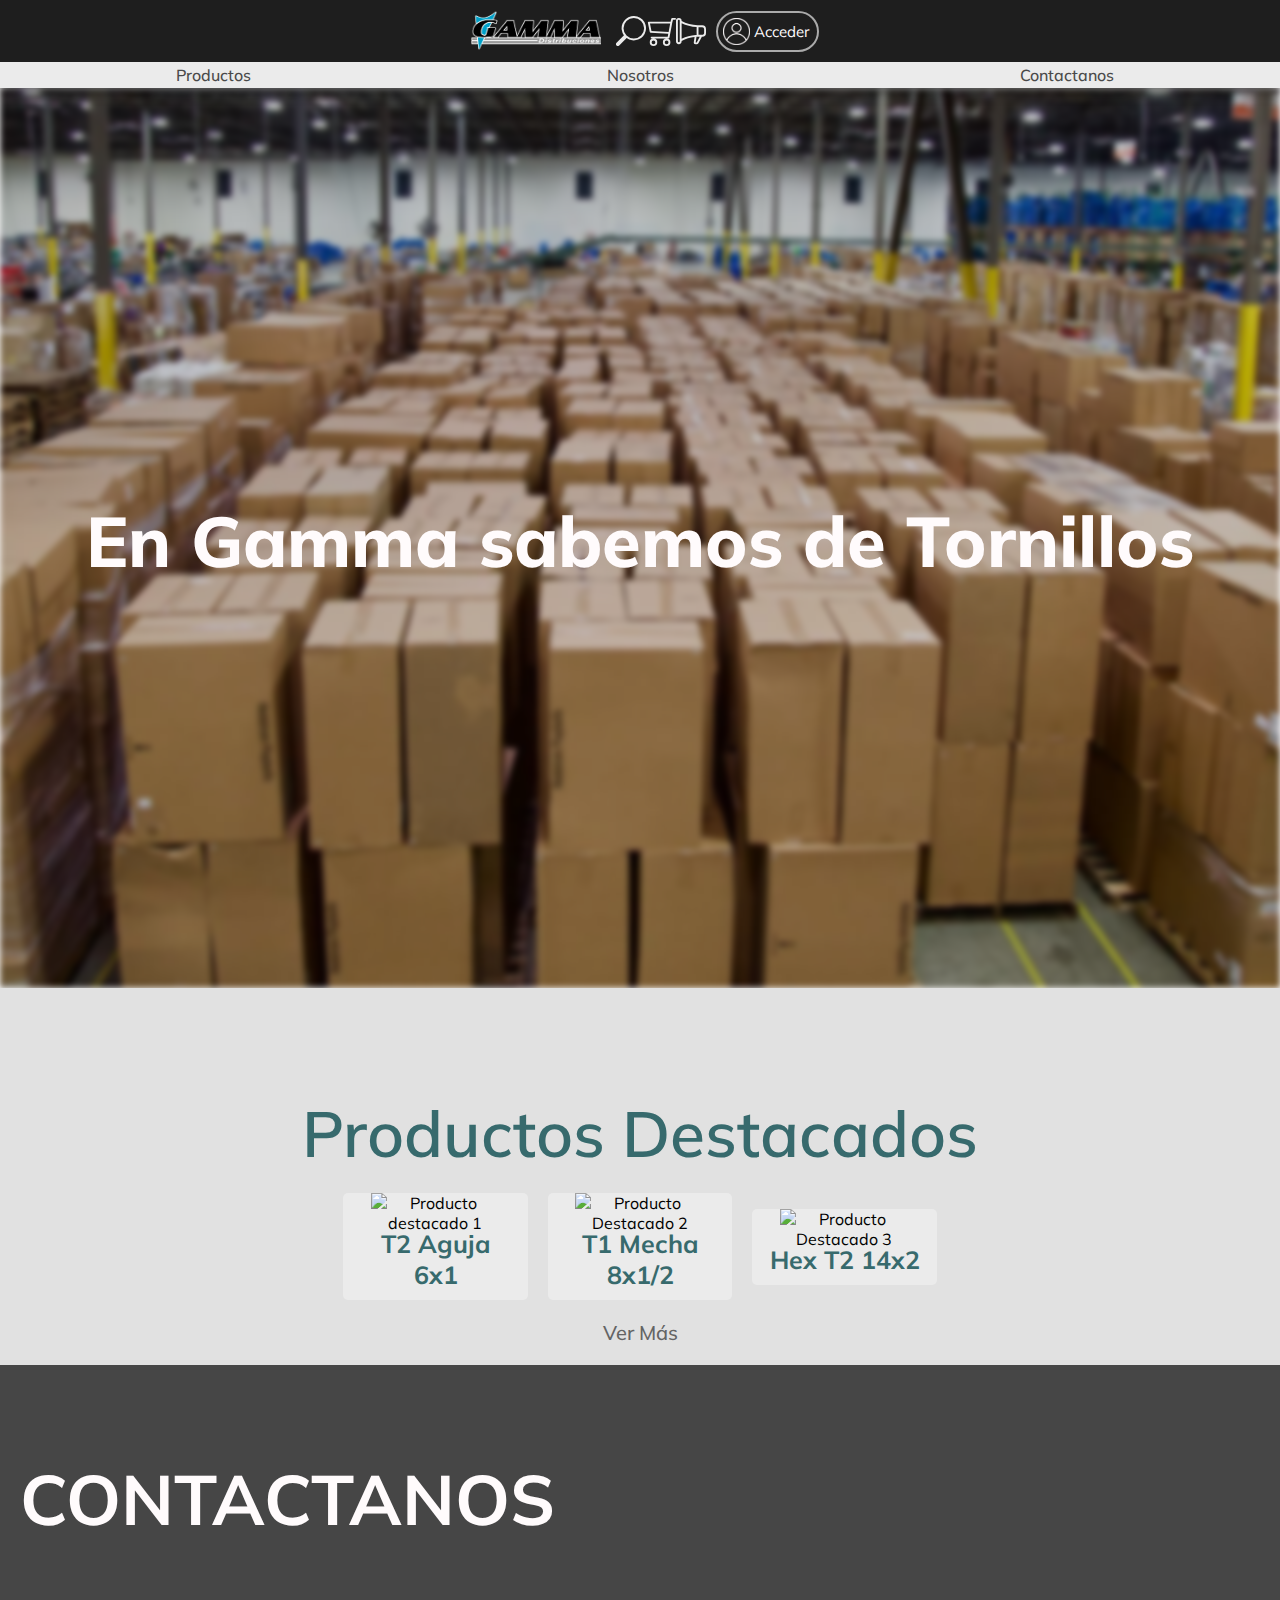
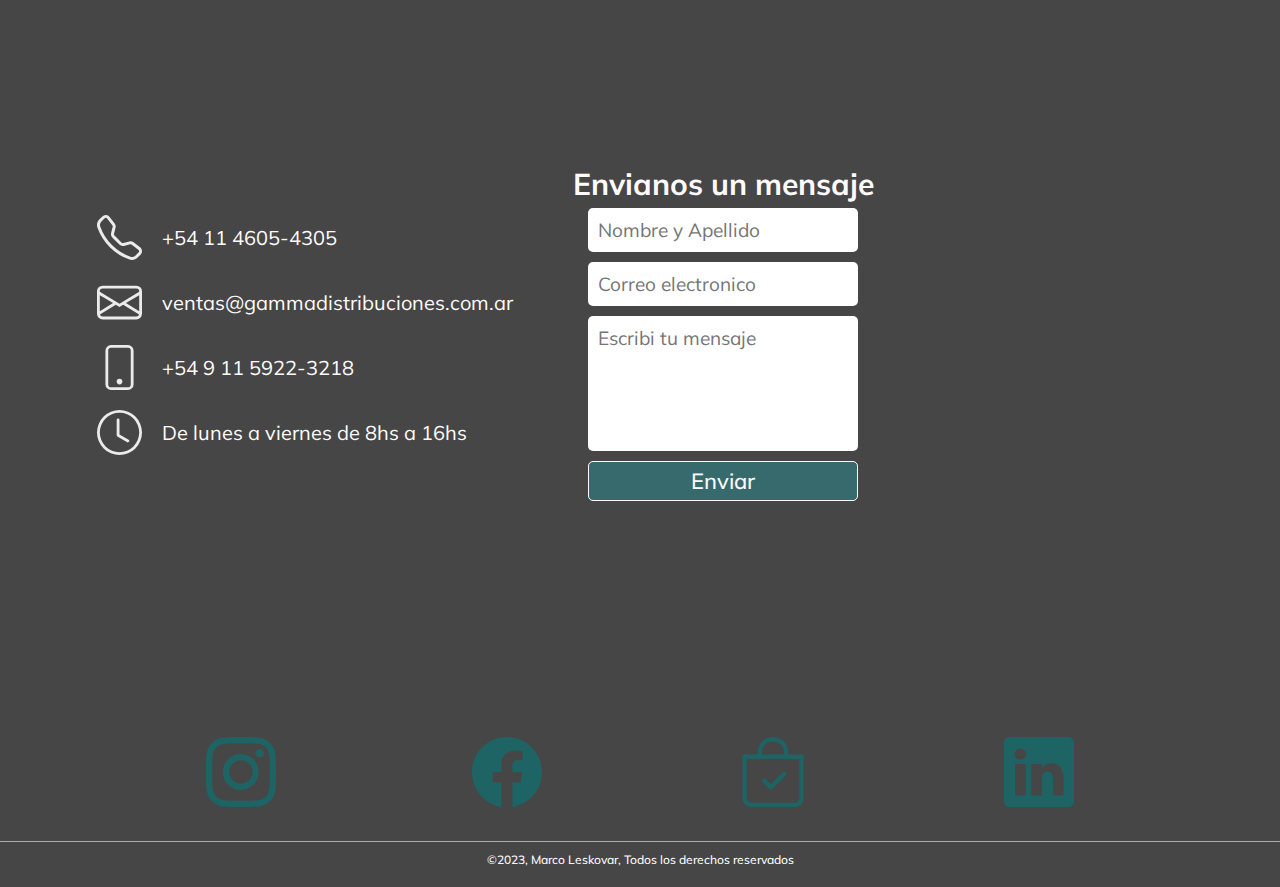
==== commit a9292953: "favicon" ====
--- a/index.html
+++ b/index.html
@@ -4,10 +4,15 @@
     <meta charset="UTF-8">
     <meta http-equiv="X-UA-Compatible" content="IE=edge">
     <meta name="viewport" content="width=device-width, initial-scale=1.0">
-    <link rel="icon" type="image/x-icon" href="imagenes/g.png">
+    <link rel="icon" type="image/x-icon" href="imagenes/favicon.ico">
     <link rel="stylesheet" href="css/animate.css">
     <link href="https://cdn.jsdelivr.net/npm/bootstrap@5.3.0-alpha2/dist/css/bootstrap.min.css" rel="stylesheet" integrity="sha384-aFq/bzH65dt+w6FI2ooMVUpc+21e0SRygnTpmBvdBgSdnuTN7QbdgL+OapgHtvPp" crossorigin="anonymous">
     <link rel="stylesheet" type="text/css" href="css/main.css">
+    <meta name="description" content="Distribuidora mayorista con más de 20 años de experiencia donde encontrarás los mejores precios de productos para construcción, tornillos autoperforantes y bulones">
+    <meta name="author" content="Marco Leskovar">
+    <meta name="keywords" content="tornillos, bulones, autoperforantes, construcción"/>
+    <meta name="copyright" content="Gamma Distribuciones"/>
+    <meta name="robots" content="index, follow"/>
     <title>Inicio - Gamma Distribuciones</title>
 </head>
 <body>
@@ -45,7 +50,7 @@
                     <a class="nav__log--login" href="#">
                         <button class="nav__log--login--button">
                             <img class="nav__log--login--button--img1" src="imagenes/profile-icon.png" alt="logo de usuario">
-                            <img class="nav__log--login--button--img1--2" src="imagenes/profile-icon-full.png" alt="logo de usuario">
+                            <img class="nav__log--login--button--img1--2" src="imagenes/profile-icon-full.png" alt="logo de usuario 2">
                             <span class="nav__log--login--button--span1">Acceder</span>
                         </button>
                     </a>
@@ -132,18 +137,18 @@
     <section class="section-1-index">
         <!-- Empieza seccion de productos destacados (Esta seccion esta en la pagina principal, pero si pones ver mas ahi te redirige a la otra pagina) -->
         <h2 class="section-1-index__text">Productos Destacados</h2>
-        <article class="section-1-index__article-1">
-            <figure class="section-1-index__article-1--figure col-8 col-lg-3">
-                <img class="section-1-index__article-1--figure--img" src="imagenes/tornillo.png" alt="foto de tornillo 1">
-                <figcaption class="section-1-index__article-1--figure--figcap">Producto 1</figcaption>   
+        <article class="section-1-index__article-1 col-lg-12">
+            <figure class="section-1-index__article-1--figure col-8 col-sm-7 col-md-4 col-lg-3">
+                <img class="section-1-index__article-1--figure--img" src="imagenes/t2-aguja-6x1.webp" alt="Producto destacado 1">
+                <figcaption class="section-1-index__article-1--figure--figcap">T2 Aguja 6x1</figcaption>   
             </figure>
-            <figure class="section-1-index__article-1--figure col-8 col-lg-3">
-                <img class="section-1-index__article-1--figure--img" src="imagenes/tornillo.png" alt="foto de tornillo 2">
-                <figcaption class="section-1-index__article-1--figure--figcap">Producto 2</figcaption>
+            <figure class="section-1-index__article-1--figure col-8 col-sm-7 col-md-4 col-lg-3">
+                <img class="section-1-index__article-1--figure--img" src="imagenes/t1-mecha-8x12.webp" alt="Producto Destacado 2">
+                <figcaption class="section-1-index__article-1--figure--figcap">T1 Mecha 8x1/2</figcaption>
             </figure>
-            <figure class="section-1-index__article-1--figure col-8 col-lg-3">
-                <img class="section-1-index__article-1--figure--img" src="imagenes/tornillo.png" alt="foto de tornillo 3">
-                <figcaption class="section-1-index__article-1--figure--figcap">Producto 3</figcaption>
+            <figure class="section-1-index__article-1--figure col-8 col-sm-7 col-md-4 col-lg-3">
+                <img class="section-1-index__article-1--figure--img" src="imagenes/hex-t2-14x2.webp" alt="Producto Destacado 3">
+                <figcaption class="section-1-index__article-1--figure--figcap">Hex T2 14x2</figcaption>
             </figure>
         </article>
         <div class="mt-lg-0">
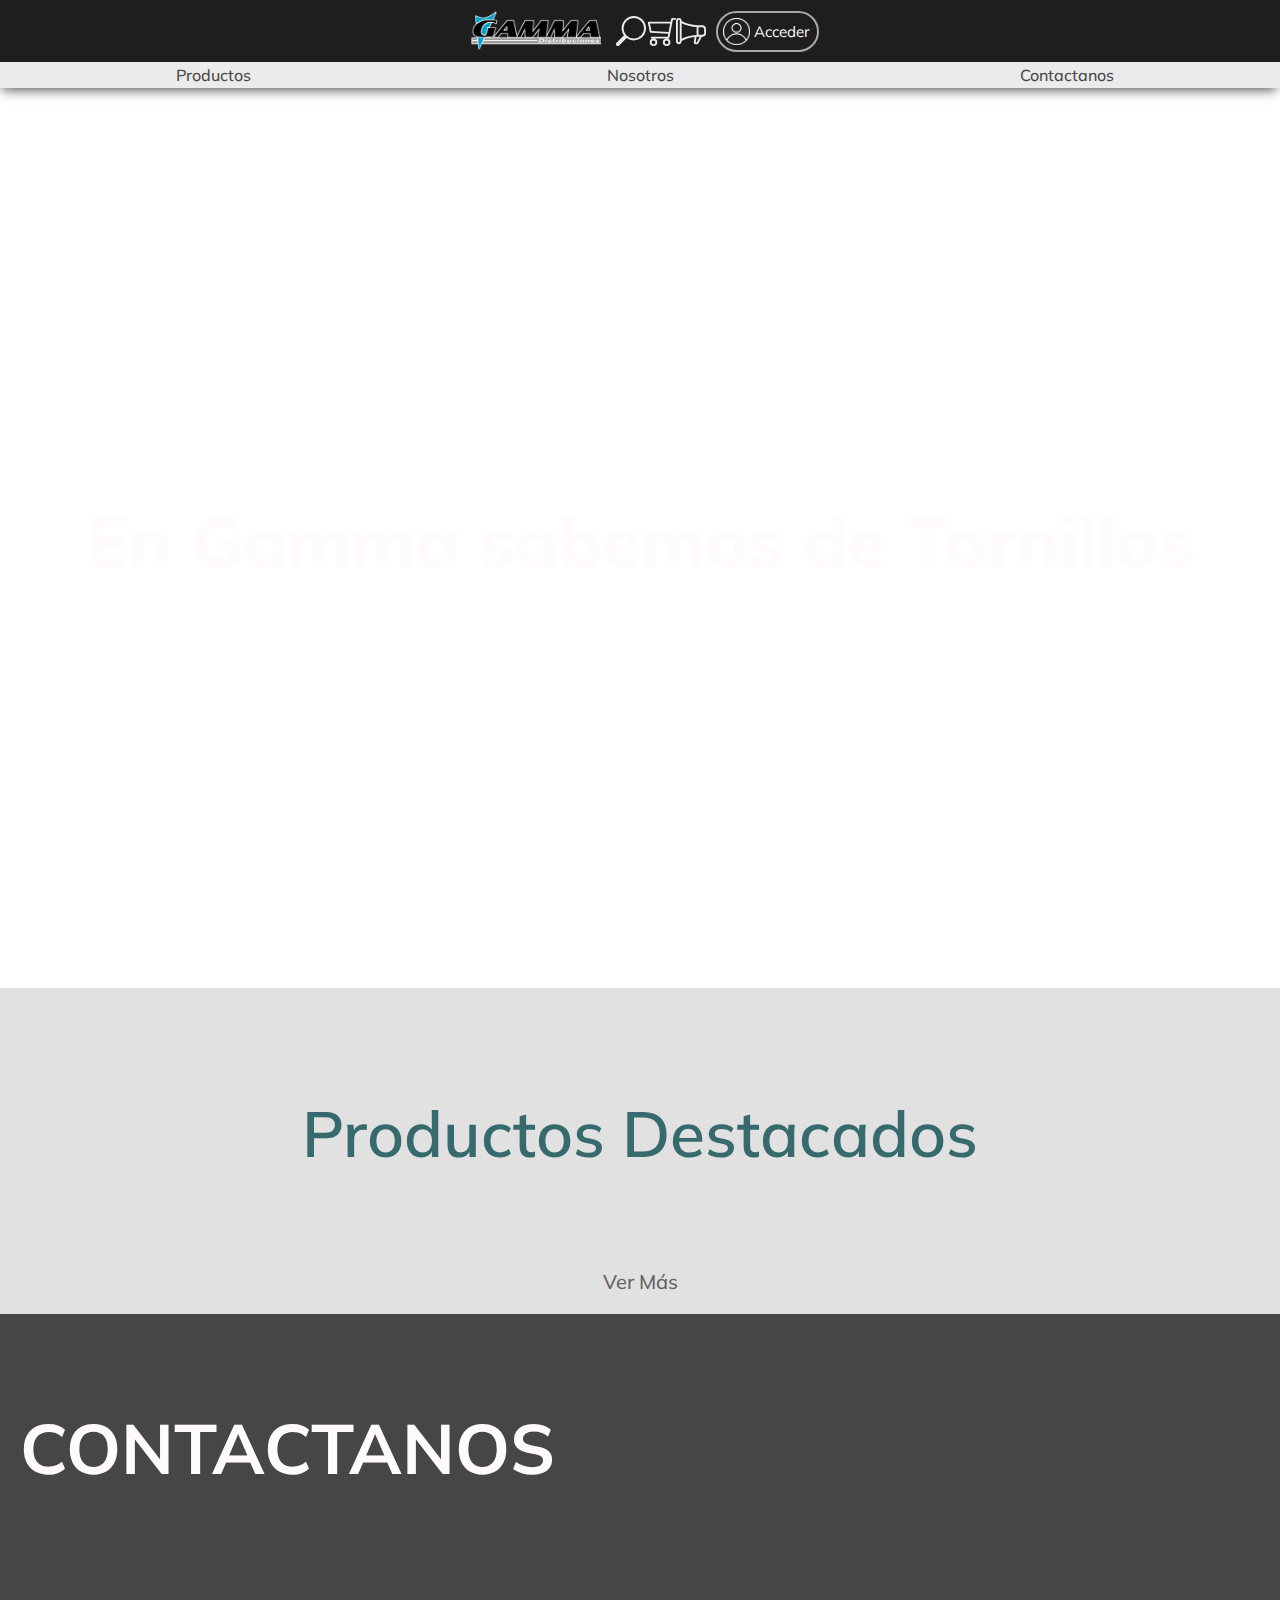
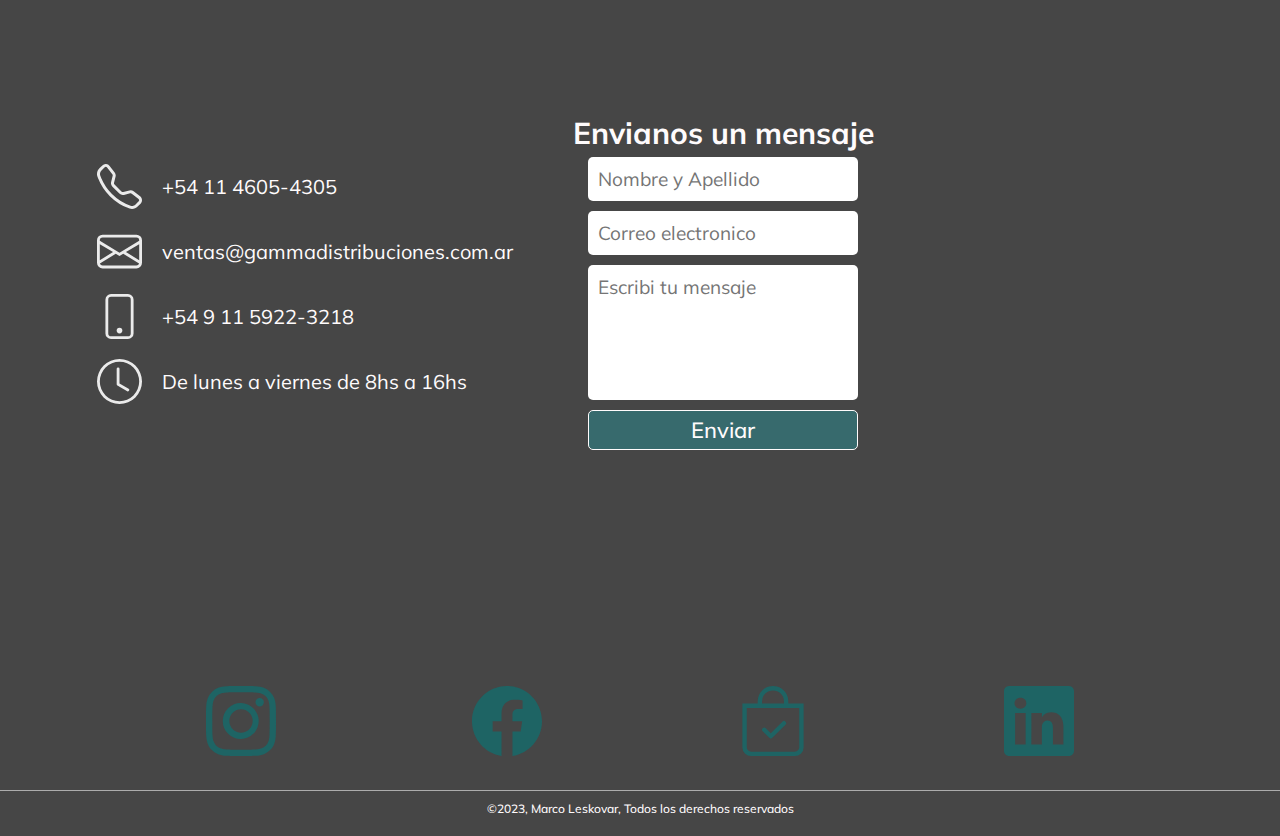
==== commit 7e6eec65: "corrijo mapa y agrego animaciones" ====
--- a/index.html
+++ b/index.html
@@ -5,7 +5,6 @@
     <meta http-equiv="X-UA-Compatible" content="IE=edge">
     <meta name="viewport" content="width=device-width, initial-scale=1.0">
     <link rel="icon" type="image/x-icon" href="imagenes/favicon.ico">
-    <link rel="stylesheet" href="css/animate.css">
     <link href="https://cdn.jsdelivr.net/npm/bootstrap@5.3.0-alpha2/dist/css/bootstrap.min.css" rel="stylesheet" integrity="sha384-aFq/bzH65dt+w6FI2ooMVUpc+21e0SRygnTpmBvdBgSdnuTN7QbdgL+OapgHtvPp" crossorigin="anonymous">
     <link rel="stylesheet" type="text/css" href="css/main.css">
     <meta name="description" content="Distribuidora mayorista con más de 20 años de experiencia donde encontrarás los mejores precios de productos para construcción, tornillos autoperforantes y bulones">
@@ -13,6 +12,7 @@
     <meta name="keywords" content="tornillos, bulones, autoperforantes, construcción"/>
     <meta name="copyright" content="Gamma Distribuciones"/>
     <meta name="robots" content="index, follow"/>
+    <link rel="stylesheet" href="https://cdnjs.cloudflare.com/ajax/libs/animate.css/4.1.1/animate.min.css">
     <title>Inicio - Gamma Distribuciones</title>
 </head>
 <body>
@@ -138,15 +138,15 @@
         <!-- Empieza seccion de productos destacados (Esta seccion esta en la pagina principal, pero si pones ver mas ahi te redirige a la otra pagina) -->
         <h2 class="section-1-index__text">Productos Destacados</h2>
         <article class="section-1-index__article-1 col-lg-12">
-            <figure class="section-1-index__article-1--figure col-8 col-sm-7 col-md-4 col-lg-3">
+            <figure class="section-1-index__article-1--figure col-8 col-sm-7 col-md-4 col-lg-3 wow animate__animated animate__fadeInUp li-1">
                 <img class="section-1-index__article-1--figure--img" src="imagenes/t2-aguja-6x1.webp" alt="Producto destacado 1">
                 <figcaption class="section-1-index__article-1--figure--figcap">T2 Aguja 6x1</figcaption>   
             </figure>
-            <figure class="section-1-index__article-1--figure col-8 col-sm-7 col-md-4 col-lg-3">
+            <figure class="section-1-index__article-1--figure col-8 col-sm-7 col-md-4 col-lg-3 wow animate__animated animate__fadeInUp li-2">
                 <img class="section-1-index__article-1--figure--img" src="imagenes/t1-mecha-8x12.webp" alt="Producto Destacado 2">
                 <figcaption class="section-1-index__article-1--figure--figcap">T1 Mecha 8x1/2</figcaption>
             </figure>
-            <figure class="section-1-index__article-1--figure col-8 col-sm-7 col-md-4 col-lg-3">
+            <figure class="section-1-index__article-1--figure col-8 col-sm-7 col-md-4 col-lg-3 wow animate__animated animate__fadeInUp li-3">
                 <img class="section-1-index__article-1--figure--img" src="imagenes/hex-t2-14x2.webp" alt="Producto Destacado 3">
                 <figcaption class="section-1-index__article-1--figure--figcap">Hex T2 14x2</figcaption>
             </figure>
@@ -208,7 +208,7 @@
             <!-- FOOTER-form = END -->
             <!-- FOOTER-map = START -->
             <div class="footer__map col-12 col-md-10 col-lg-10">
-                <iframe src="https://www.google.com/maps/embed?pb=!1m18!1m12!1m3!1d3284.01671327685!2d-58.383759084858994!3d-34.60373888045956!2m3!1f0!2f0!3f0!3m2!1i1024!2i768!4f13.1!3m3!1m2!1s0x4aa9f0a6da5edb%3A0x11bead4e234e558b!2sObelisco!5e0!3m2!1ses!2sar!4v1677312563394!5m2!1ses!2sar" allowfullscreen="" loading="lazy" referrerpolicy="no-referrer-when-downgrade"></iframe>
+                <iframe src="https://www.google.com/maps/embed?pb=!1m18!1m12!1m3!1d3281.01582133451!2d-58.48644812482326!3d-34.67955016150602!2m3!1f0!2f0!3f0!3m2!1i1024!2i768!4f13.1!3m3!1m2!1s0x95bcc95323a06215%3A0x65dff9ce16fbdcdc!2sGamma%20Distribuciones%20Tornillos!5e0!3m2!1ses-419!2sar!4v1682456787426!5m2!1ses-419!2sar" width="600" height="450" style="border:0;" allowfullscreen="" loading="lazy" referrerpolicy="no-referrer-when-downgrade"></iframe>
             </div>
             <!-- FOOTER-map = END -->
             <!-- FOOTER-redes = START -->
@@ -256,6 +256,10 @@
 <!-- FOOTER = END -->
 <!-- SCRIPTS = START -->
     <script src="https://cdn.jsdelivr.net/npm/bootstrap@5.3.0-alpha2/dist/js/bootstrap.bundle.min.js" integrity="sha384-qKXV1j0HvMUeCBQ+QVp7JcfGl760yU08IQ+GpUo5hlbpg51QRiuqHAJz8+BrxE/N" crossorigin="anonymous"></script>
-<!-- SCRIPTS = END -->
+    <script src="js/wow.js"></script>
+    <script>
+    new WOW().init();
+    </script>
+    <!-- SCRIPTS = END -->
 </body>
 </html>--- a/css/main.css
+++ b/css/main.css
@@ -754,9 +754,9 @@
 .main-index__bg {
   width: 100%;
   height: 100%;
-  background-image: url(../imagenes/deposito.jpg);
+  background-image: url(../imagenes/deposito-gamma.webp);
   background-position: center center;
-  background-size: auto;
+  background-size: cover;
   background-repeat: no-repeat;
   background-attachment: fixed;
   filter: brightness(0.8) blur(3px);
@@ -810,8 +810,17 @@
   flex-wrap: wrap;
   z-index: 500;
 }
+.section-1-index__article-1 .li-1 {
+  animation-delay: 100ms;
+}
+.section-1-index__article-1 .li-2 {
+  animation-delay: 300ms;
+}
+.section-1-index__article-1 .li-3 {
+  animation-delay: 600ms;
+}
 .section-1-index__article-1--figure {
-  width: 80%;
+  width: 70%;
   height: auto;
   justify-content: center;
   align-items: center;
@@ -858,6 +867,11 @@
   text-decoration: none;
   margin-bottom: 5px;
   color: rgb(100, 100, 100);
+  background-image: linear-gradient(rgb(55, 106, 109), rgb(55, 106, 109));
+  background-position: 0% 100%;
+  background-repeat: no-repeat;
+  background-size: 0% 2px;
+  transition: background-size 0.3s;
 }
 .section-1-index div a:hover {
   color: rgb(30, 90, 90);
@@ -912,8 +926,11 @@
     font-weight: 600;
     color: rgb(55, 106, 109);
   }
+  .section-1-index__article-1 {
+    width: 100%;
+  }
   .section-1-index__article-1--figure {
-    width: 30%;
+    width: 25%;
     justify-content: center;
   }
   .section-1-index__article-1--figure:hover {
@@ -936,6 +953,7 @@
   }
   .section-1-index div a:hover {
     color: rgb(30, 90, 90);
+    background-size: 100% 2px;
   }
 }
 /* ---------BREAKPOINT-DESKTOP-IND = END--------- */
@@ -993,6 +1011,10 @@
   flex-direction: column;
   list-style: none;
   border-radius: 15px;
+  cursor: pointer;
+}
+.main-productos__section--ul .li-2, .main-novedades__section--ul .li-2, .main-carrito__section--ul .li-2 {
+  animation-delay: 200ms;
 }
 .main-productos__section--ul--li {
   width: auto;
@@ -1023,7 +1045,7 @@
 .main-productos__section--ul--li--a--div {
   height: 100%;
   padding: 20px;
-  text-align: center;
+  text-align: start;
 }
 .main-productos__section--ul--li--a--div--product-name {
   font-size: 7vw;
@@ -1040,7 +1062,7 @@
   padding: 5px;
 }
 .main-productos__section--ul--li--a--img, .main-novedades__section--ul--li--a--img {
-  width: 40%;
+  width: 25vw;
   height: auto;
   padding: 0 20px 0 0;
   background-color: rgb(235, 235, 235);
@@ -1090,7 +1112,7 @@
     color: rgb(55, 106, 109);
   }
   .main-productos__section--ul--li--a--img, .main-novedades__section--ul--li--a--img {
-    width: 40%;
+    width: 25vw;
   }
 }
 /* ---------BREAKPOINT-MOBILE-PRO = END--------- */
@@ -1113,7 +1135,7 @@
     color: rgb(55, 106, 109);
   }
   .main-productos__section--ul--li--a--img, .main-novedades__section--ul--li--a--img {
-    width: 35%;
+    width: 20vw;
   }
 }
 /* ---------BREAKPOINT-TABLET-PRO = END--------- */
@@ -1146,7 +1168,7 @@
     color: rgb(55, 106, 109);
   }
   .main-productos__section--ul--li--a--img, .main-novedades__section--ul--li--a--img {
-    width: 15%;
+    width: 12vw;
   }
   .main-productos__section--button-mas, .main-carrito__section--button-carrito {
     font-size: 1.5vw;
@@ -1180,7 +1202,6 @@
   border-radius: 15px 15px 15px 15px;
 }
 .main-novedades__section--ul--li--a:active img, .main-carrito__section--ul--li--a:active img {
-  height: auto;
   background-color: rgb(225, 225, 225);
 }
 .main-novedades__section--ul--li--a:active h2, .main-carrito__section--ul--li--a:active h2 {
@@ -1273,8 +1294,7 @@
     color: rgb(68, 133, 136);
   }
   .main-novedades__section--ul--li--a--img {
-    width: 35%;
-    height: auto;
+    width: 30vw;
   }
   .main-novedades__section--ul--li--x svg, .main-carrito__section--ul--li--delete svg {
     width: 9vw;
@@ -1300,8 +1320,7 @@
     color: rgb(68, 133, 136);
   }
   .main-novedades__section--ul--li--a--img {
-    width: 30%;
-    height: auto;
+    width: 20vw;
   }
   .main-novedades__section--ul--li--x svg, .main-carrito__section--ul--li--delete svg {
     width: 8vw;
@@ -1335,8 +1354,7 @@
     color: rgb(68, 133, 136);
   }
   .main-novedades__section--ul--li--a--img {
-    width: 15%;
-    height: auto;
+    width: 12vw;
   }
   .main-novedades__section--ul--li--x svg, .main-carrito__section--ul--li--delete svg {
     width: 5vw;
@@ -1367,10 +1385,10 @@
   background-color: rgb(235, 235, 235);
 }
 .main-carrito__section--ul--li:hover {
-  background-color: rgb(235, 235, 235);
+  background-color: rgb(225, 225, 225);
 }
 .main-carrito__section--ul--li--a:hover {
-  background-color: rgb(235, 235, 235);
+  background-color: rgb(225, 225, 225);
   border-radius: 15px 15px 15px 15px;
 }
 .main-carrito__section--ul--li--a:active img {
@@ -1390,8 +1408,7 @@
   text-align: start;
 }
 .main-carrito__section--ul--li--a--img {
-  width: 30%;
-  height: auto;
+  width: 30vw;
   padding: 0 10px 0 0;
   background-color: rgb(235, 235, 235);
 }
@@ -1455,8 +1472,7 @@
     color: rgb(55, 106, 109);
   }
   .main-carrito__section--ul--li--a--img {
-    width: 28%;
-    height: auto;
+    width: 25vw;
   }
   .main-carrito__section--ul--li--delete svg {
     width: 5vw;
@@ -1485,8 +1501,7 @@
     color: rgb(55, 106, 109);
   }
   .main-carrito__section--ul--li--a--img {
-    width: 22%;
-    height: auto;
+    width: 20vw;
   }
   .main-carrito__section--ul--li--delete svg {
     width: 4vw;
@@ -1515,8 +1530,7 @@
     color: rgb(55, 106, 109);
   }
   .main-carrito__section--ul--li--a--img {
-    width: 15%;
-    height: auto;
+    width: 12vw;
   }
   .main-carrito__section--ul--li--delete svg {
     width: 3vw;
@@ -1538,6 +1552,9 @@
 .main-nosotros__section {
   display: flex;
   flex-direction: column;
+}
+.main-nosotros__section .li-2 {
+  animation-delay: 0.7s;
 }
 .main-nosotros__section--article {
   width: 100%;
@@ -1565,6 +1582,9 @@
   font-weight: 500;
   color: rgb(0, 0, 0);
 }
+.main-nosotros__section--article--text span {
+  color: rgb(30, 90, 90);
+}
 .main-nosotros__founders {
   width: 100%;
   height: auto;
@@ -1574,6 +1594,12 @@
   padding: 10px;
   display: flex;
   flex-direction: column;
+}
+.main-nosotros__founders .li-4 {
+  animation-delay: 0.3s;
+}
+.main-nosotros__founders .li-5 {
+  animation-delay: 0.5s;
 }
 .main-nosotros__founders--div {
   width: 100%;
@@ -1608,6 +1634,12 @@
 @media (min-width: 576px) {
   .page-main-text {
     font-size: 11vw;
+  }
+  .main-nosotros__section--article--image {
+    width: 85%;
+  }
+  .main-nosotros__section--article--text {
+    font-size: 4vw;
   }
 }
 /* ---------BREAKPOINT-MOBILE-NOS = END--------- */
@@ -1618,6 +1650,9 @@
   }
   .main-nosotros__section--article--image {
     width: 85%;
+  }
+  .main-nosotros__section--article--text {
+    font-size: 3vw;
   }
   .main-nosotros__founders {
     width: 100%;
@@ -1671,7 +1706,7 @@
     width: 50%;
     margin: 0;
     padding: 5px;
-    font-size: 2vw;
+    font-size: 1.5vw;
     font-weight: 500;
     color: rgb(0, 0, 0);
   }
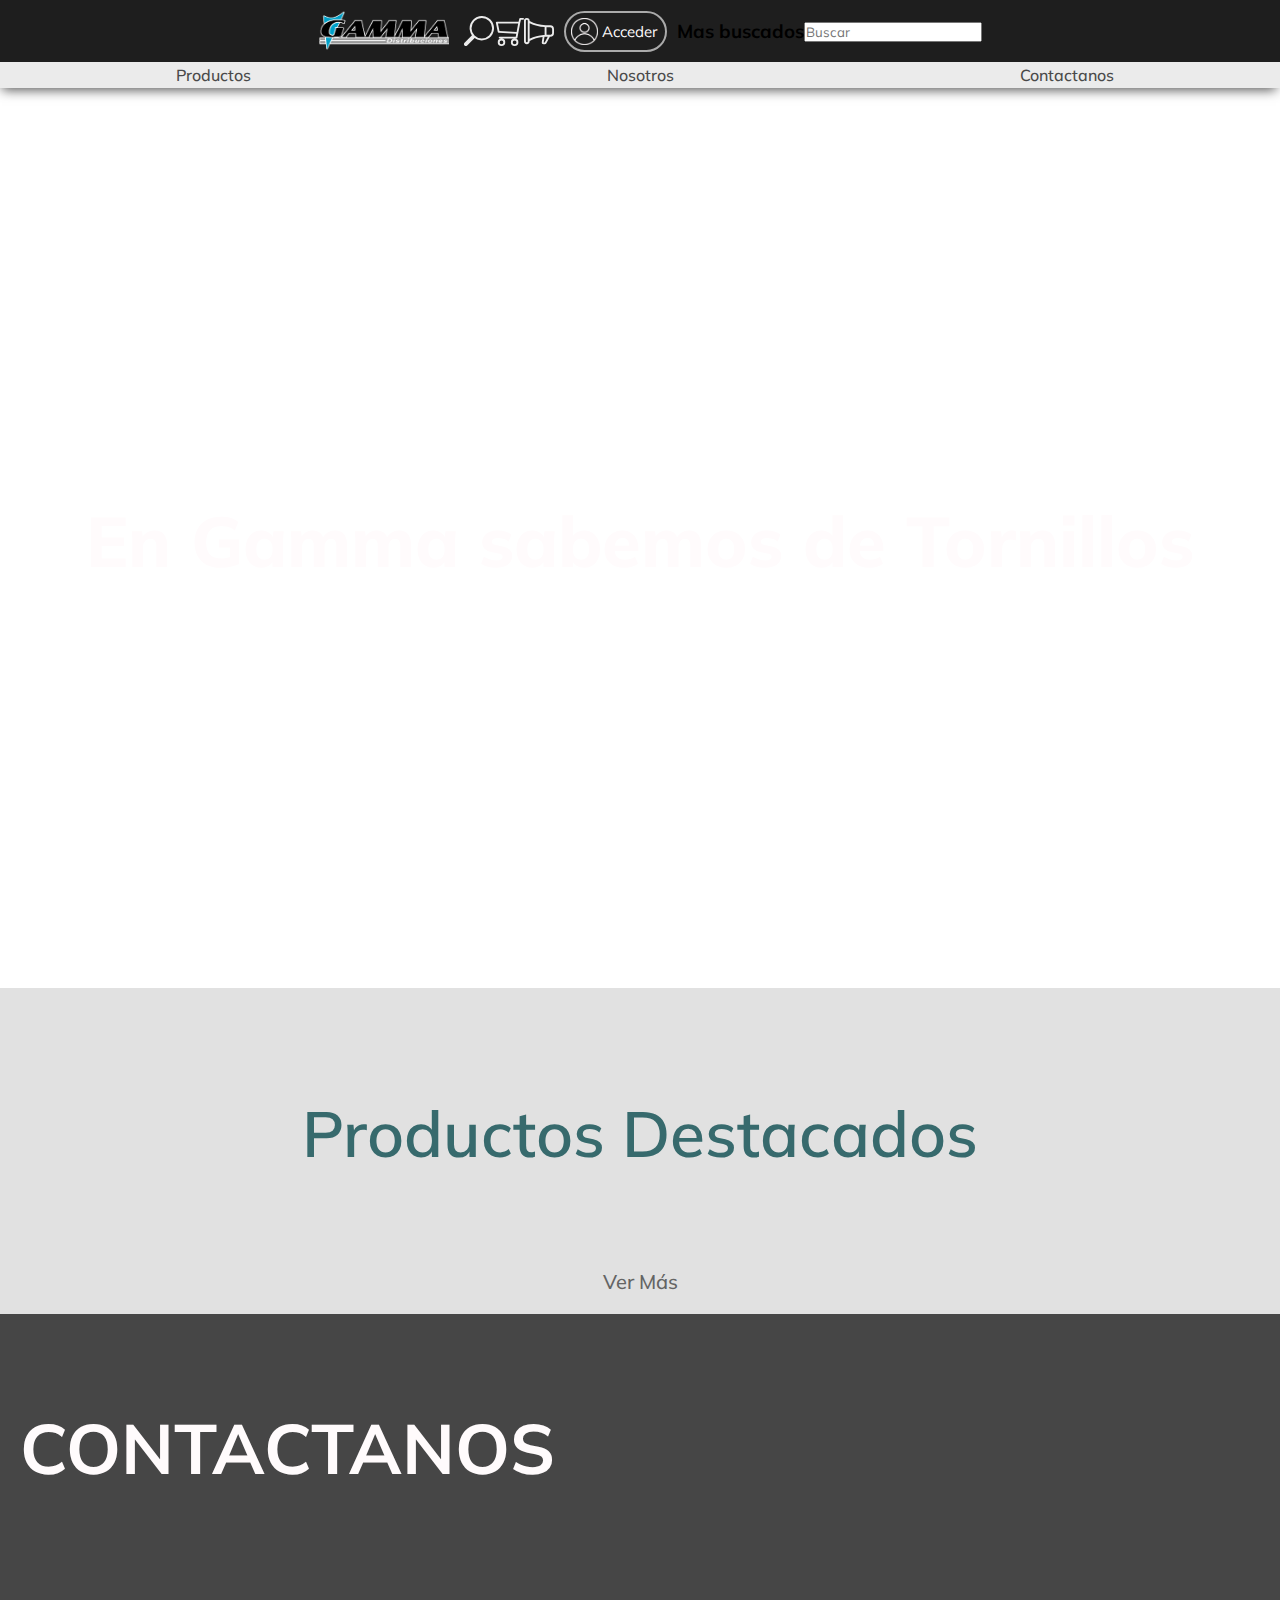
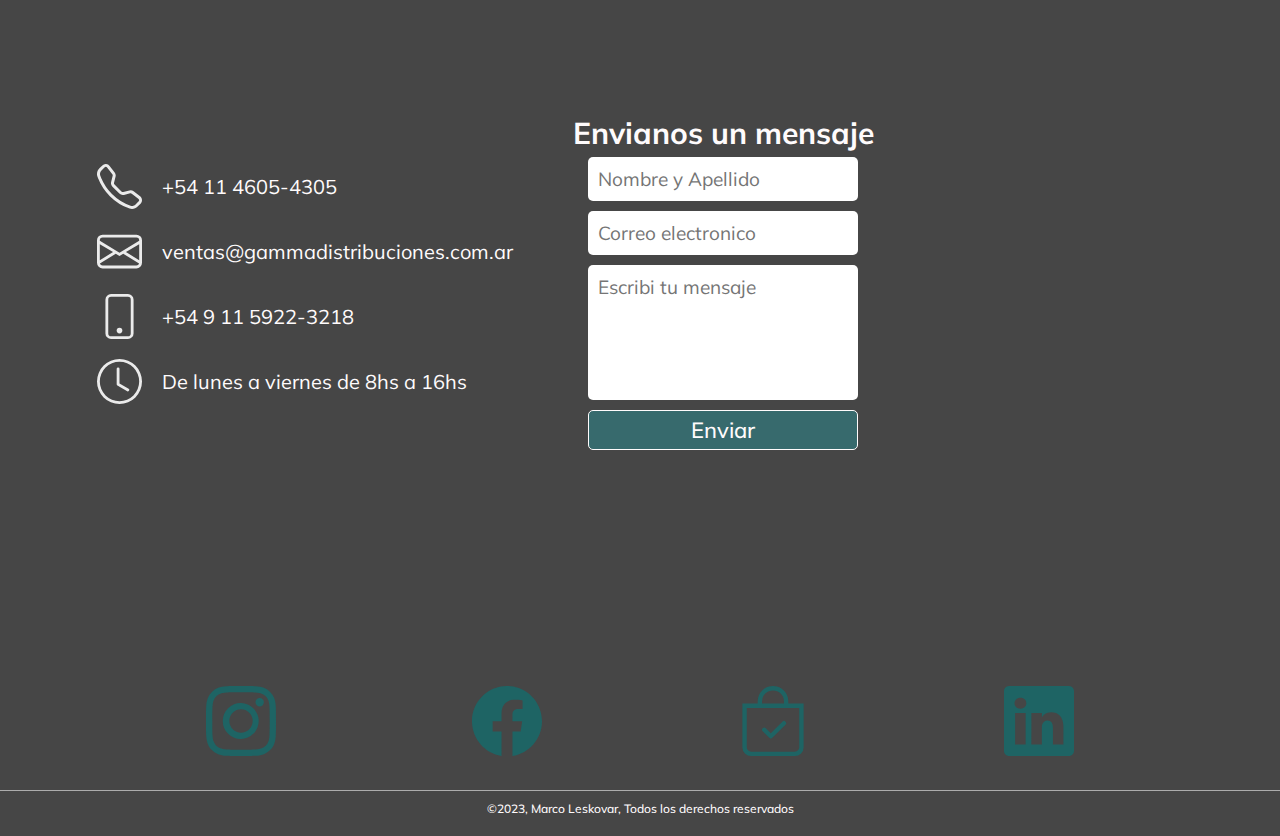
==== commit c7bb6d72: "nav y buscador desplegable con scripts" ====
--- a/index.html
+++ b/index.html
@@ -30,14 +30,20 @@
             <!-- HEADER-logo = END -->
             <!-- HEADER-sup = START -->
             <div class="header__first--nav-sup col-6 m-auto">
-                <a class="nav-link hover" aria-current="page" href="#">
-                    <svg class="header__first--nav-sup--lupa-1" xmlns="http://www.w3.org/2000/svg" fill="currentColor" viewBox="0 0 16 16">
+                <button class="header__first--nav-sup--lupa navbar-toggler outline-none p-0 border-0" id="lupaButton" type="button" data-bs-toggle="collapse" data-bs-target="#navbarNav1" aria-controls="navbarNav" aria-expanded="false" aria-label="Toggle navigation">
+                    <svg class="header__first--nav-sup--lupa--1" id="lupaOpen" xmlns="http://www.w3.org/2000/svg" fill="currentColor" viewBox="0 0 16 16">
                         <path d="M11.742 10.344a6.5 6.5 0 1 0-1.397 1.398h-.001c.03.04.062.078.098.115l3.85 3.85a1 1 0 0 0 1.415-1.414l-3.85-3.85a1.007 1.007 0 0 0-.115-.1zM12 6.5a5.5 5.5 0 1 1-11 0 5.5 5.5 0 0 1 11 0z"/>
                     </svg>
-                </a>
-                <button class="navbar-toggler outline-none p-0 border-0" type="button" data-bs-toggle="collapse" data-bs-target="#navbarNav" aria-controls="navbarNav" aria-expanded="false" aria-label="Toggle navigation">
-                    <svg class="header__first--nav-sup--list bi bi-list" xmlns="http://www.w3.org/2000/svg" fill="currentColor" viewBox="0 0 16 16">
+                    <svg class="header__first--nav-sup--lupa--2 bi bi-list bi bi-x" id="lupaClose" xmlns="http://www.w3.org/2000/svg" fill="currentColor" viewBox="0 0 16 16">
+                        <path d="M4.646 4.646a.5.5 0 0 1 .708 0L8 7.293l2.646-2.647a.5.5 0 0 1 .708.708L8.707 8l2.647 2.646a.5.5 0 0 1-.708.708L8 8.707l-2.646 2.647a.5.5 0 0 1-.708-.708L7.293 8 4.646 5.354a.5.5 0 0 1 0-.708z"></path>
+                    </svg>
+                </button>
+                <button class="header__first--nav-sup--list bi bi-list navbar-toggler outline-none p-0 border-0" id="listButton" type="button" data-bs-toggle="collapse" data-bs-target="#navbarNav" aria-controls="navbarNav" aria-expanded="false" aria-label="Toggle navigation">
+                    <svg class="header__first--nav-sup--list--1 bi bi-list" id="listOpen" xmlns="http://www.w3.org/2000/svg" fill="currentColor" viewBox="0 0 16 16">
                         <path fill-rule="evenodd" d="M2.5 12a.5.5 0 0 1 .5-.5h10a.5.5 0 0 1 0 1H3a.5.5 0 0 1-.5-.5zm0-4a.5.5 0 0 1 .5-.5h10a.5.5 0 0 1 0 1H3a.5.5 0 0 1-.5-.5zm0-4a.5.5 0 0 1 .5-.5h10a.5.5 0 0 1 0 1H3a.5.5 0 0 1-.5-.5z"/>
+                    </svg>
+                    <svg class="header__first--nav-sup--list--2 bi bi-list bi bi-x" id="listClose" xmlns="http://www.w3.org/2000/svg" fill="currentColor" viewBox="0 0 16 16">
+                        <path d="M4.646 4.646a.5.5 0 0 1 .708 0L8 7.293l2.646-2.647a.5.5 0 0 1 .708.708L8.707 8l2.647 2.646a.5.5 0 0 1-.708.708L8 8.707l-2.646 2.647a.5.5 0 0 1-.708-.708L7.293 8 4.646 5.354a.5.5 0 0 1 0-.708z"></path>
                     </svg>
                 </button>
             </div>
@@ -47,7 +53,7 @@
             <!-- NAV-items = START -->
                 <!-- NAV-login = START -->
                 <div class="nav__log nav-item col-sm-12 col-lg-3" id="AccederItem">
-                    <a class="nav__log--login" href="#">
+                    <a class="nav__log--login" href="views/404/404.html">
                         <button class="nav__log--login--button">
                             <img class="nav__log--login--button--img1" src="imagenes/profile-icon.png" alt="logo de usuario">
                             <img class="nav__log--login--button--img1--2" src="imagenes/profile-icon-full.png" alt="logo de usuario 2">
@@ -83,7 +89,7 @@
                         </a>
                     </li>
                     <li class="nav__ul--li nav-item container-fluid p-0" id="BusquedaNav">
-                        <a class="nav-link hover" aria-current="page" href="#">
+                        <a class="nav-link hover" aria-current="page" href="views/404/404.html">
                             <svg class="nav__ul--li--svg" xmlns="http://www.w3.org/2000/svg" fill="currentColor" viewBox="0 0 16 16">
                                 <path d="M11.742 10.344a6.5 6.5 0 1 0-1.397 1.398h-.001c.03.04.062.078.098.115l3.85 3.85a1 1 0 0 0 1.415-1.414l-3.85-3.85a1.007 1.007 0 0 0-.115-.1zM12 6.5a5.5 5.5 0 1 1-11 0 5.5 5.5 0 0 1 11 0z"/>
                             </svg>
@@ -105,6 +111,40 @@
             <!-- NAV-items = END -->
             </nav>
             <!-- NAV = END  -->
+            <!-- BUSCAR = START -->
+            <nav class="nav-2 collapse navbar-collapse col-12 col-lg-4" id="navbarNav1">
+                <!-- BUSCAR-buscador = START -->
+                <form class="nav-2__form">
+                    <input class="nav-2__form--input" type="search" placeholder="Buscar" action="#">
+                </form>
+                <!-- BUSCAR-buscador = END -->
+                <!-- BUSCAR-destacados = START -->
+                <h3 class="nav-2__h3">Mas buscados</h3>
+                <ul class="nav-2__ul navbar-nav col-12 col-lg-8">
+                    <li class="nav-2__ul--li nav-item container-fluid p-0" id="ProductosItem">
+                        <a class="nav-2__ul--li--a hover" aria-current="page" href="views/productos/productos.html">
+                            <h4 class="nav-2__ul--li--a--h4">Productos</h4>
+                        </a>
+                    </li>
+                    <li class="nav-2__ul--li nav-item container-fluid p-0" id="ProductosItem">
+                        <a class="nav-2__ul--li--a hover" aria-current="page" href="views/productos/productos.html">
+                            <h4 class="nav-2__ul--li--a--h4">Productos</h4>
+                        </a>
+                    </li>
+                    <li class="nav-2__ul--li nav-item container-fluid p-0" id="ProductosItem">
+                        <a class="nav-2__ul--li--a hover" aria-current="page" href="views/productos/productos.html">
+                            <h4 class="nav-2__ul--li--a--h4">Productos</h4>
+                        </a>
+                    </li>
+                    <li class="nav-2__ul--li nav-item container-fluid p-0" id="ProductosItem">
+                        <a class="nav-2__ul--li--a hover" aria-current="page" href="views/productos/productos.html">
+                            <h4 class="nav-2__ul--li--a--h4">Productos</h4>
+                        </a>
+                    </li>
+                </ul>
+                <!-- BUSCAR-destacados = START -->
+            </nav>
+            <!-- BUSCAR = END  -->
         </div>
         <!-- HEADER-subpaginas-desktop = START -->
         <div class="header__desktop-subpages col-lg-12">
@@ -255,11 +295,47 @@
     </footer>
 <!-- FOOTER = END -->
 <!-- SCRIPTS = START -->
-    <script src="https://cdn.jsdelivr.net/npm/bootstrap@5.3.0-alpha2/dist/js/bootstrap.bundle.min.js" integrity="sha384-qKXV1j0HvMUeCBQ+QVp7JcfGl760yU08IQ+GpUo5hlbpg51QRiuqHAJz8+BrxE/N" crossorigin="anonymous"></script>
-    <script src="js/wow.js"></script>
-    <script>
-    new WOW().init();
-    </script>
-    <!-- SCRIPTS = END -->
+<script src="https://cdn.jsdelivr.net/npm/bootstrap@5.3.0-alpha2/dist/js/bootstrap.bundle.min.js" integrity="sha384-qKXV1j0HvMUeCBQ+QVp7JcfGl760yU08IQ+GpUo5hlbpg51QRiuqHAJz8+BrxE/N" crossorigin="anonymous"></script>
+<script src="js/wow.js"></script>
+<script>
+new WOW().init();
+</script>
+<script>
+const listOpenBtn = document.querySelector('#listOpen');
+const listCloseBtn = document.querySelector('#listClose');
+const lupaOpenBtn = document.querySelector('#lupaOpen');
+const lupaCloseBtn = document.querySelector('#lupaClose');
+const listBtn = document.querySelector('#listButton');
+const lupaBtn = document.querySelector('#lupaButton');
+
+listOpenBtn.addEventListener('click', () => {
+listCloseBtn.style.display = 'flex';
+listOpenBtn.style.display = 'none';
+lupaOpenBtn.style.display = 'none';
+lupaBtn.style.opacity = '1';
+});
+
+listCloseBtn.addEventListener('click', () => {
+listCloseBtn.style.display = 'none';
+listOpenBtn.style.display = 'flex';
+lupaOpenBtn.style.display = 'flex';
+lupaBtn.style.opacity = '1';
+});
+
+lupaOpenBtn.addEventListener('click', () => {
+lupaCloseBtn.style.display = 'flex';
+lupaOpenBtn.style.display = 'none';
+listOpenBtn.style.display = 'none';
+listBtn.style.opacity = '0.5';
+});
+
+lupaCloseBtn.addEventListener('click', () => {
+lupaCloseBtn.style.display = 'none';
+lupaOpenBtn.style.display = 'flex';
+listOpenBtn.style.display = 'flex';
+listBtn.style.opacity = '1';
+});
+</script>
+<!-- SCRIPTS = END -->
 </body>
 </html>--- a/css/main.css
+++ b/css/main.css
@@ -58,6 +58,7 @@
 .header__first--logo--mini {
   width: 9vw;
   height: auto;
+  transition: 0.2s ease-in-out;
 }
 .header__first--logo--mini:hover {
   transform: scale(1.02);
@@ -67,6 +68,7 @@
   height: auto;
   margin: 0 0 0 5px;
   display: none;
+  transition: 0.2s ease-in-out;
 }
 .header__first--logo--full:hover {
   transform: scale(1.03);
@@ -79,7 +81,7 @@
   display: flex;
   overflow: hidden;
 }
-.header__first--nav-sup--lupa-1 {
+.header__first--nav-sup--lupa--1 {
   width: 9vw;
   height: auto;
   margin: 0 10px 0 0;
@@ -87,13 +89,20 @@
   transform: scaleX(-1);
   background-color: rgba(255, 255, 255, 0);
 }
-.header__first--nav-sup--lupa-1:hover {
+.header__first--nav-sup--lupa--1:hover {
   transform: scale(1.1) scaleX(-1);
 }
-.header__first--nav-sup--lupa-1 path {
+.header__first--nav-sup--lupa--1 path {
   color: rgb(170, 170, 170);
 }
-.header__first--nav-sup--list {
+.header__first--nav-sup--lupa--2, .header__first--nav-sup--list--2 {
+  display: flex;
+  width: 11vw;
+  height: auto;
+  color: rgb(170, 170, 170);
+}
+.header__first--nav-sup--list--1 {
+  display: flex;
   width: 11vw;
   height: auto;
   color: rgb(170, 170, 170);
@@ -102,7 +111,19 @@
   display: none;
 }
 
-.nav {
+#lupaClose, #listClose {
+  display: none;
+}
+
+#lupaOpen:focus ~ #listButton {
+  opacity: 1;
+}
+
+#listOpen:focus ~ #lupaButton {
+  opacity: 1;
+}
+
+.nav, .nav-2 {
   justify-content: center;
   align-items: center;
   display: flex;
@@ -110,7 +131,7 @@
   background-color: rgb(30, 30, 30);
   overflow: hidden;
 }
-.nav__ul {
+.nav__ul, .nav-2__ul {
   margin: 0;
   padding: 7px 15px;
   justify-content: center;
@@ -120,7 +141,7 @@
   flex-direction: column;
   overflow: hidden;
 }
-.nav__ul--li {
+.nav__ul--li, .nav-2__ul--li {
   width: 100%;
   height: auto;
   margin: 4px;
@@ -131,16 +152,16 @@
   border-radius: 10px;
   cursor: pointer;
 }
-.nav__ul--li:hover {
+.nav__ul--li:hover, .nav-2__ul--li:hover {
   background-color: rgb(30, 90, 90);
   transform: scale(1.03);
 }
-.nav__ul--li:hover h3 {
+.nav__ul--li:hover h3, .nav-2__ul--li:hover h3 {
   font-size: 4vw;
   font-weight: 800;
   color: rgb(170, 170, 170);
 }
-.nav__ul--li:hover path {
+.nav__ul--li:hover path, .nav-2__ul--li:hover path {
   color: rgb(170, 170, 170);
 }
 .nav__ul--li--svg {
@@ -181,6 +202,7 @@
   border: 2px solid rgb(170, 170, 170);
   border-radius: 100px;
   cursor: pointer;
+  transition: background-color 0.2s ease-in-out;
 }
 .nav__log--login--button:hover {
   background-color: rgb(30, 90, 90);
@@ -476,10 +498,10 @@
     font-weight: 800;
     color: rgb(30, 90, 90);
   }
-  .nav__ul {
+  .nav__ul, .nav-2__ul {
     flex-direction: row;
   }
-  .nav__ul--li {
+  .nav__ul--li, .nav-2__ul--li {
     width: 100%;
     height: auto;
     padding: 20px 30px;
@@ -524,17 +546,17 @@
     font-size: 4vw;
     padding: 0 6px 0 0;
   }
-  .nav__ul {
+  .nav__ul, .nav-2__ul {
     flex-direction: column;
   }
-  .nav__ul--li {
+  .nav__ul--li, .nav-2__ul--li {
     margin: 10px;
     padding: 0;
   }
   .nav__ul--li--svg {
     width: 9vw;
   }
-  .nav__ul--li a {
+  .nav__ul--li a, .nav-2__ul--li a {
     justify-content: center;
     align-items: center;
     text-align: center;
@@ -609,6 +631,7 @@
     width: 100%;
     padding: 3px;
     text-align: center;
+    transition: background-color 0.2s ease-in-out;
   }
   .header__desktop-subpages__ul--li:hover {
     padding: 0;
@@ -624,7 +647,7 @@
     color: rgb(73, 73, 73);
     text-decoration: none;
   }
-  .nav {
+  .nav, .nav-2 {
     display: flex;
     flex-direction: row-reverse;
     justify-content: end;
@@ -644,18 +667,18 @@
     color: rgb(255, 251, 252);
     padding: 0 6px 0 0;
   }
-  .nav__ul {
+  .nav__ul, .nav-2__ul {
     width: auto;
     padding: 0;
     display: flex;
   }
-  .nav__ul--li {
+  .nav__ul--li, .nav-2__ul--li {
     width: auto;
     margin: 0;
     padding: 0;
     background-color: rgba(255, 255, 255, 0);
   }
-  .nav__ul--li:hover {
+  .nav__ul--li:hover, .nav-2__ul--li:hover {
     background-color: rgba(255, 255, 255, 0);
   }
   .nav__ul--li--svg {
@@ -663,15 +686,16 @@
   }
   .nav__ul--li--svg path {
     color: rgb(235, 235, 235);
-  }
-  .nav__ul--li:hover path {
+    transition: color 0.2s ease-in-out;
+  }
+  .nav__ul--li:hover path, .nav-2__ul--li:hover path {
     color: rgb(30, 90, 90);
     transform: scale(1.03);
   }
-  .nav__ul--li:active path {
+  .nav__ul--li:active path, .nav-2__ul--li:active path {
     color: rgb(100, 100, 100);
   }
-  .nav__ul--li a {
+  .nav__ul--li a, .nav-2__ul--li a {
     justify-content: center;
     align-items: center;
     text-align: center;
@@ -810,14 +834,8 @@
   flex-wrap: wrap;
   z-index: 500;
 }
-.section-1-index__article-1 .li-1 {
+.section-1-index__article-1 .li-1, .section-1-index__article-1 .li-2, .section-1-index__article-1 .li-3 {
   animation-delay: 100ms;
-}
-.section-1-index__article-1 .li-2 {
-  animation-delay: 300ms;
-}
-.section-1-index__article-1 .li-3 {
-  animation-delay: 600ms;
 }
 .section-1-index__article-1--figure {
   width: 70%;
@@ -832,6 +850,7 @@
   background-color: rgb(235, 235, 235);
   border-radius: 5px;
   cursor: pointer;
+  transition: 0.2s ease-in-out;
 }
 .section-1-index__article-1--figure:active {
   box-shadow: 0px 0px 10px 4px rgba(0, 0, 0, 0.25);
@@ -876,9 +895,6 @@
 .section-1-index div a:hover {
   color: rgb(30, 90, 90);
 }
-.section-1-index div a:active {
-  text-decoration: underline;
-}
 
 /* ---------BREAKPOINT-MOBILE-IND = START--------- */
 @media (min-width: 576px) {
@@ -904,8 +920,17 @@
   .section-1-index__text {
     font-size: 8vw;
   }
+  .section-1-index__article-1 .li-1, .section-1-index__article-1 .li-2, .section-1-index__article-1 .li-3 {
+    animation-delay: 50ms;
+  }
+  .section-1-index__article-1--figure {
+    width: 65vw;
+  }
+  .section-1-index__article-1--figure--img {
+    width: 60%;
+  }
   .section-1-index__article-1--figure--figcap {
-    font-size: 4.5vw;
+    font-size: 4vw;
   }
 }
 /* ---------BREAKPOINT-TABLET-IND = END--------- */
@@ -929,6 +954,12 @@
   .section-1-index__article-1 {
     width: 100%;
   }
+  .section-1-index__article-1 .li-2 {
+    animation-delay: 250ms;
+  }
+  .section-1-index__article-1 .li-3 {
+    animation-delay: 350ms;
+  }
   .section-1-index__article-1--figure {
     width: 25%;
     justify-content: center;
@@ -1014,7 +1045,13 @@
   cursor: pointer;
 }
 .main-productos__section--ul .li-2, .main-novedades__section--ul .li-2, .main-carrito__section--ul .li-2 {
+  animation-delay: 100ms;
+}
+.main-productos__section--ul .li-3, .main-novedades__section--ul .li-3, .main-carrito__section--ul .li-3 {
   animation-delay: 200ms;
+}
+.main-productos__section--ul .li-4, .main-novedades__section--ul .li-4, .main-carrito__section--ul .li-4 {
+  animation-delay: 300ms;
 }
 .main-productos__section--ul--li {
   width: auto;
@@ -1036,7 +1073,7 @@
   font-size: 4.5vw;
 }
 .main-productos__section--ul--li--a, .main-novedades__section--ul--li--a, .main-carrito__section--ul--li--a {
-  width: auto;
+  width: 100%;
   align-items: center;
   display: flex;
   flex-direction: row;
@@ -1118,6 +1155,15 @@
 /* ---------BREAKPOINT-MOBILE-PRO = END--------- */
 /* ---------BREAKPOINT-TABLET-PRO = START--------- */
 @media (min-width: 768px) {
+  .main-productos__section--ul .li-2, .main-novedades__section--ul .li-2, .main-carrito__section--ul .li-2 {
+    animation-delay: 100ms;
+  }
+  .main-productos__section--ul .li-3, .main-novedades__section--ul .li-3, .main-carrito__section--ul .li-3 {
+    animation-delay: 200ms;
+  }
+  .main-productos__section--ul .li-4, .main-novedades__section--ul .li-4, .main-carrito__section--ul .li-4 {
+    animation-delay: 0ms;
+  }
   .main-productos__section--ul--li:active h2 {
     font-size: 6.1vw;
   }
@@ -1149,6 +1195,15 @@
   .main-productos__list-functions--div--img, .main-novedades__list-functions--div--img, .main-carrito__list-functions--div--img {
     width: 1.4vw;
   }
+  .main-productos__section--ul .li-2, .main-novedades__section--ul .li-2, .main-carrito__section--ul .li-2 {
+    animation-delay: 100ms;
+  }
+  .main-productos__section--ul .li-3, .main-novedades__section--ul .li-3, .main-carrito__section--ul .li-3 {
+    animation-delay: 0ms;
+  }
+  .main-productos__section--ul .li-4, .main-novedades__section--ul .li-4, .main-carrito__section--ul .li-4 {
+    animation-delay: 0ms;
+  }
   .main-productos__section--ul--li:active h2 {
     padding: 5px 5px 0 5px;
     font-size: 2.7vw;
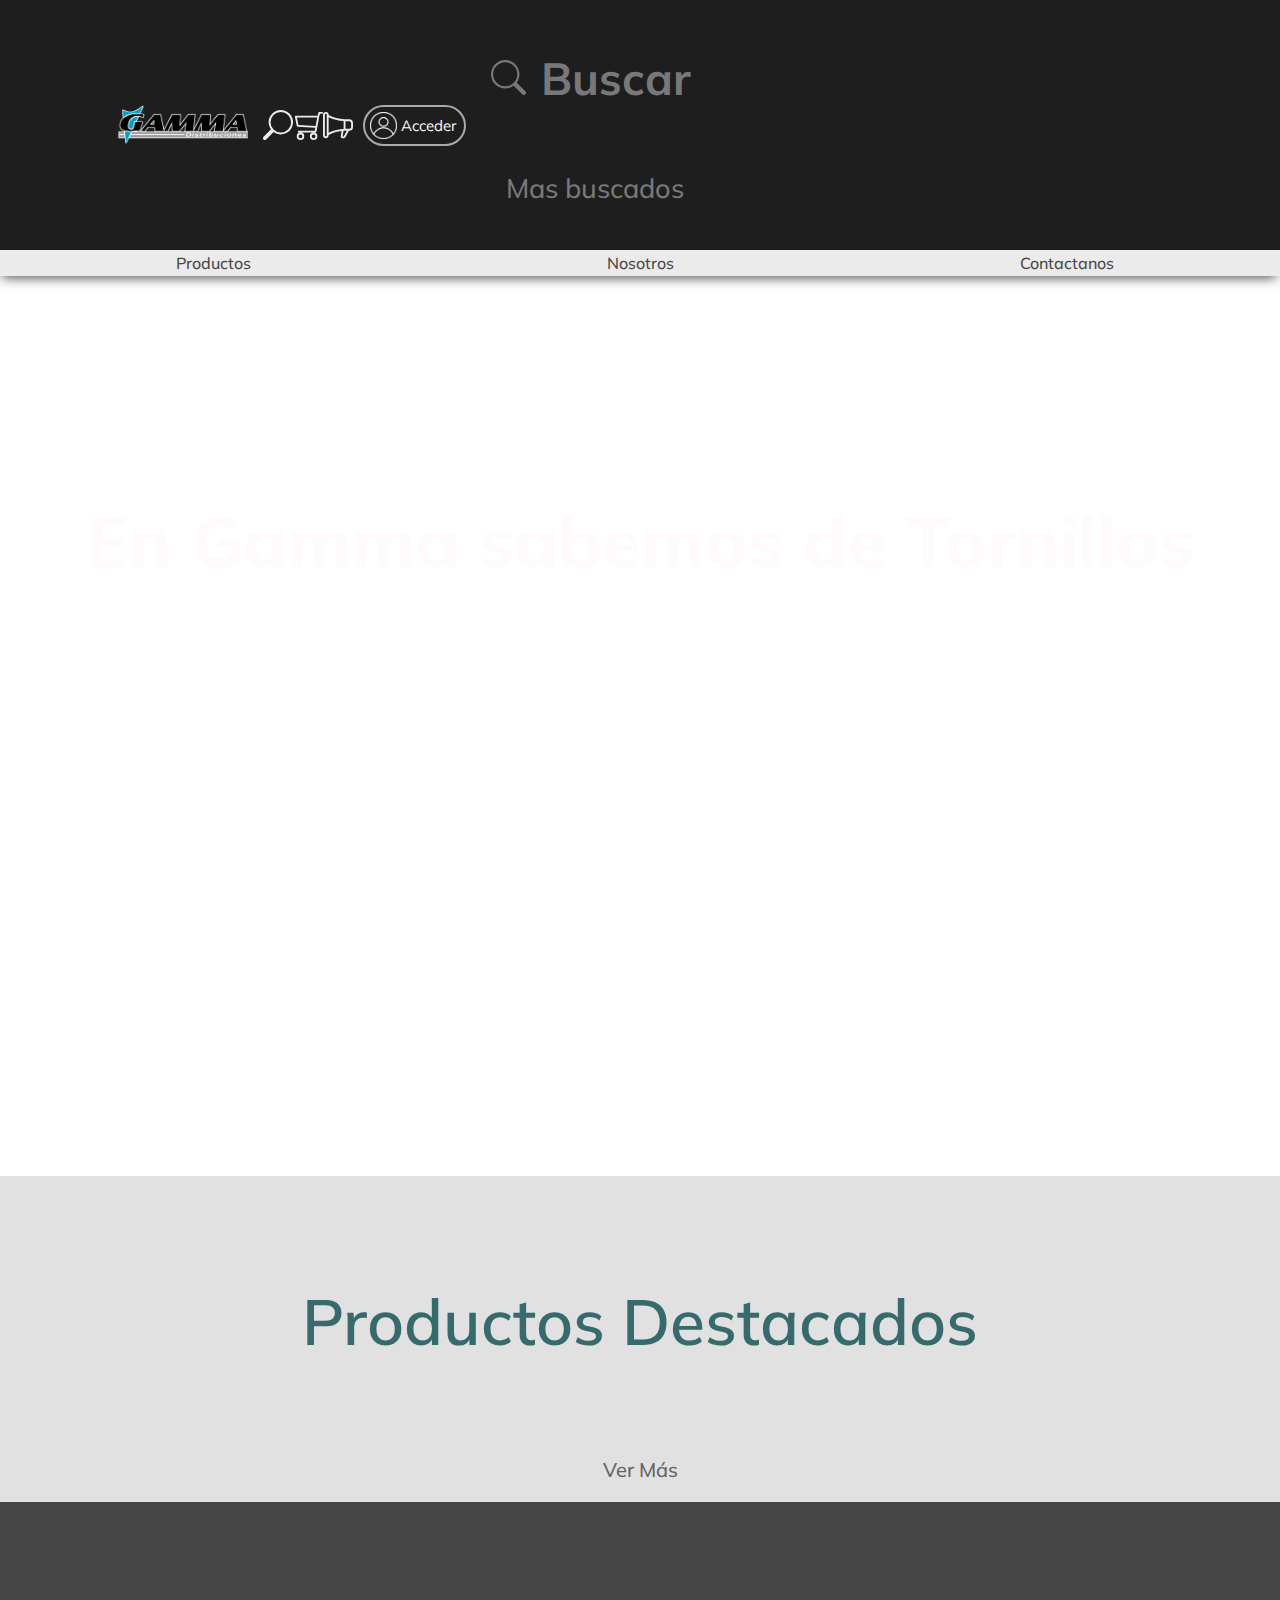
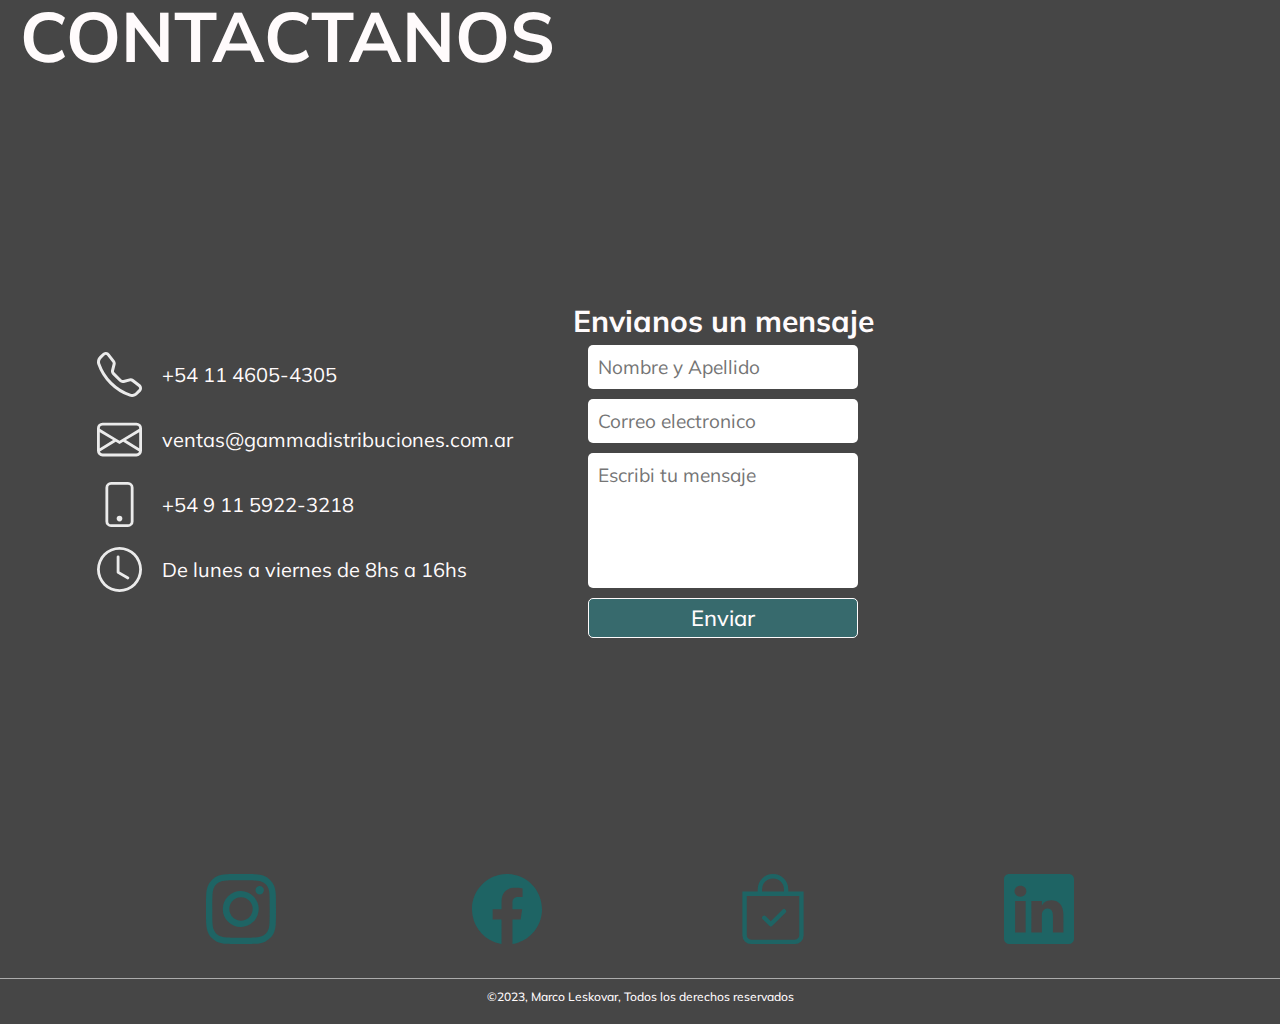
==== commit 388fb030: "buscador con problema de 767px" ====
--- a/index.html
+++ b/index.html
@@ -30,7 +30,7 @@
             <!-- HEADER-logo = END -->
             <!-- HEADER-sup = START -->
             <div class="header__first--nav-sup col-6 m-auto">
-                <button class="header__first--nav-sup--lupa navbar-toggler outline-none p-0 border-0" id="lupaButton" type="button" data-bs-toggle="collapse" data-bs-target="#navbarNav1" aria-controls="navbarNav" aria-expanded="false" aria-label="Toggle navigation">
+                <button class="header__first--nav-sup--lupa  bi bi-list navbar-toggler outline-none p-0 border-0" id="lupaButton" type="button" data-bs-toggle="collapse" data-bs-target="#navbarNav1" aria-controls="navbarNav" aria-expanded="false" aria-label="Toggle navigation"">
                     <svg class="header__first--nav-sup--lupa--1" id="lupaOpen" xmlns="http://www.w3.org/2000/svg" fill="currentColor" viewBox="0 0 16 16">
                         <path d="M11.742 10.344a6.5 6.5 0 1 0-1.397 1.398h-.001c.03.04.062.078.098.115l3.85 3.85a1 1 0 0 0 1.415-1.414l-3.85-3.85a1.007 1.007 0 0 0-.115-.1zM12 6.5a5.5 5.5 0 1 1-11 0 5.5 5.5 0 0 1 11 0z"/>
                     </svg>
@@ -114,8 +114,13 @@
             <!-- BUSCAR = START -->
             <nav class="nav-2 collapse navbar-collapse col-12 col-lg-4" id="navbarNav1">
                 <!-- BUSCAR-buscador = START -->
-                <form class="nav-2__form">
-                    <input class="nav-2__form--input" type="search" placeholder="Buscar" action="#">
+                <form class="nav-2__form m-0">
+                    <span class="nav-2__form--lupa">
+                        <svg class="nav-2__form--lupa--svg" xmlns="http://www.w3.org/2000/svg" fill="currentColor" viewBox="0 0 16 16">
+                            <path d="M11.742 10.344a6.5 6.5 0 1 0-1.397 1.398h-.001c.03.04.062.078.098.115l3.85 3.85a1 1 0 0 0 1.415-1.414l-3.85-3.85a1.007 1.007 0 0 0-.115-.1zM12 6.5a5.5 5.5 0 1 1-11 0 5.5 5.5 0 0 1 11 0z"></path>
+                        </svg>
+                    </span>
+                    <input class="nav-2__form--input" type="text" placeholder="Buscar" action="#">
                 </form>
                 <!-- BUSCAR-buscador = END -->
                 <!-- BUSCAR-destacados = START -->
@@ -123,22 +128,22 @@
                 <ul class="nav-2__ul navbar-nav col-12 col-lg-8">
                     <li class="nav-2__ul--li nav-item container-fluid p-0" id="ProductosItem">
                         <a class="nav-2__ul--li--a hover" aria-current="page" href="views/productos/productos.html">
-                            <h4 class="nav-2__ul--li--a--h4">Productos</h4>
+                            <h4 class="nav-2__ul--li--a--h4">T1 Aguja 8x9/16</h4>
                         </a>
                     </li>
                     <li class="nav-2__ul--li nav-item container-fluid p-0" id="ProductosItem">
                         <a class="nav-2__ul--li--a hover" aria-current="page" href="views/productos/productos.html">
-                            <h4 class="nav-2__ul--li--a--h4">Productos</h4>
+                            <h4 class="nav-2__ul--li--a--h4">Fix 5x45</h4>
                         </a>
                     </li>
                     <li class="nav-2__ul--li nav-item container-fluid p-0" id="ProductosItem">
                         <a class="nav-2__ul--li--a hover" aria-current="page" href="views/productos/productos.html">
-                            <h4 class="nav-2__ul--li--a--h4">Productos</h4>
+                            <h4 class="nav-2__ul--li--a--h4">T1 Mecha 8x1/2</h4>
                         </a>
                     </li>
                     <li class="nav-2__ul--li nav-item container-fluid p-0" id="ProductosItem">
                         <a class="nav-2__ul--li--a hover" aria-current="page" href="views/productos/productos.html">
-                            <h4 class="nav-2__ul--li--a--h4">Productos</h4>
+                            <h4 class="nav-2__ul--li--a--h4">Hex T2 14x2</h4>
                         </a>
                     </li>
                 </ul>
@@ -239,10 +244,10 @@
             <div class="footer__form col-12 col-lg-5">
                 <h3>Envianos un mensaje</h3>
                 <form class="footer__form--formulario" action="#">
-                    <input type="text" placeholder="Nombre y Apellido" required="required">
-                    <input type="email" placeholder="Correo electronico" required="required">
-                    <textarea placeholder="Escribi tu mensaje" required="required"></textarea>
-                    <input type="submit" value="Enviar">
+                    <input class="footer__form--formulario--input" type="text" placeholder="Nombre y Apellido" required="required">
+                    <input class="footer__form--formulario--input" type="email" placeholder="Correo electronico" required="required">
+                    <textarea class="footer__form--formulario--input textarea" placeholder="Escribi tu mensaje" required="required"></textarea>
+                    <input class="footer__form--formulario--input submit" type="submit" value="Enviar">
                 </form>
             </div>
             <!-- FOOTER-form = END -->
@@ -300,42 +305,7 @@
 <script>
 new WOW().init();
 </script>
-<script>
-const listOpenBtn = document.querySelector('#listOpen');
-const listCloseBtn = document.querySelector('#listClose');
-const lupaOpenBtn = document.querySelector('#lupaOpen');
-const lupaCloseBtn = document.querySelector('#lupaClose');
-const listBtn = document.querySelector('#listButton');
-const lupaBtn = document.querySelector('#lupaButton');
-
-listOpenBtn.addEventListener('click', () => {
-listCloseBtn.style.display = 'flex';
-listOpenBtn.style.display = 'none';
-lupaOpenBtn.style.display = 'none';
-lupaBtn.style.opacity = '1';
-});
-
-listCloseBtn.addEventListener('click', () => {
-listCloseBtn.style.display = 'none';
-listOpenBtn.style.display = 'flex';
-lupaOpenBtn.style.display = 'flex';
-lupaBtn.style.opacity = '1';
-});
-
-lupaOpenBtn.addEventListener('click', () => {
-lupaCloseBtn.style.display = 'flex';
-lupaOpenBtn.style.display = 'none';
-listOpenBtn.style.display = 'none';
-listBtn.style.opacity = '0.5';
-});
-
-lupaCloseBtn.addEventListener('click', () => {
-lupaCloseBtn.style.display = 'none';
-lupaOpenBtn.style.display = 'flex';
-listOpenBtn.style.display = 'flex';
-listBtn.style.opacity = '1';
-});
-</script>
+<script src="js/buscador.js"></script>
 <!-- SCRIPTS = END -->
 </body>
 </html>--- a/css/main.css
+++ b/css/main.css
@@ -123,7 +123,7 @@
   opacity: 1;
 }
 
-.nav, .nav-2 {
+.nav {
   justify-content: center;
   align-items: center;
   display: flex;
@@ -276,6 +276,99 @@
   text-decoration: none;
 }
 
+.nav-2 {
+  align-items: center;
+  padding: 15px;
+  display: flex;
+  flex-direction: column;
+  text-align: center;
+  background-color: rgb(30, 30, 30);
+  overflow: hidden;
+}
+.nav-2__form {
+  width: 100%;
+  height: auto;
+  justify-content: center;
+  align-items: center;
+  text-align: center;
+  margin: 20px;
+  padding: 0px;
+  display: flex;
+  flex-direction: row;
+}
+.nav-2__form--input {
+  width: 100%;
+  height: auto;
+  margin: 5px;
+  padding: 10px;
+  font-size: 45px;
+  font-weight: 700;
+  color: rgb(235, 235, 235);
+  display: flex;
+  outline: none;
+  border: none;
+  border-radius: 5px;
+  background-color: transparent;
+}
+.nav-2__form--input::placeholder {
+  font-size: 45px;
+  font-weight: 700;
+  color: rgb(235, 235, 235);
+  color: rgb(120, 120, 120);
+}
+.nav-2__form--lupa {
+  padding: 2px 0 0 0;
+  color: rgb(120, 120, 120);
+}
+.nav-2__form--lupa--svg {
+  width: 35px;
+  height: 35px;
+}
+.nav-2__h3 {
+  width: 100%;
+  margin: 30px;
+  padding: 0 0 0 15px;
+  font-size: 27px;
+  font-weight: 500;
+  color: rgb(120, 120, 120);
+  text-align: start;
+}
+.nav-2__ul {
+  margin: 0;
+  padding: 0;
+  text-align: start;
+}
+.nav-2__ul--li {
+  margin: 0;
+  padding: 0;
+  background-color: transparent;
+  border: none;
+}
+.nav-2__ul--li:hover {
+  background-color: rgb(40, 40, 40);
+  transform: scale(1);
+}
+.nav-2__ul--li:hover h3 {
+  font-size: 1px;
+  font-weight: 100;
+  color: rgba(0, 0, 0, 0);
+}
+.nav-2__ul--li--a {
+  display: flex;
+  width: 100%;
+  height: auto;
+  padding: 5px;
+  text-decoration: none;
+  background-color: transparent;
+}
+.nav-2__ul--li--a--h4 {
+  font-size: 23px;
+  font-weight: 600;
+  color: rgb(215, 215, 215);
+  margin: 0;
+  padding: 0 0 0 10px;
+}
+
 #BusquedaNav {
   display: none;
 }
@@ -380,7 +473,7 @@
   display: flex;
   flex-direction: column;
 }
-.footer input[type=text], .footer input[type=email], .footer textarea {
+.footer__form--formulario--input {
   width: 100%;
   margin: 5px;
   padding: 10px;
@@ -388,12 +481,12 @@
   border: none;
   border-radius: 5px;
 }
-.footer textarea {
+.footer__form--formulario .textarea {
   height: 15vh;
   resize: none;
   overflow-y: scroll;
 }
-.footer input[type=submit] {
+.footer__form--formulario .submit {
   width: 100%;
   height: auto;
   margin: 5px;
@@ -406,7 +499,7 @@
   border-radius: 5px;
   cursor: pointer;
 }
-.footer input[type=submit]:hover {
+.footer__form--formulario .submit:hover {
   background-color: rgb(42, 82, 84);
 }
 .footer__map {
@@ -513,10 +606,18 @@
   .nav__text--ul--subpages-text-only a {
     font-size: 4.5vw;
   }
-  input[type=text], input input[type=email], input textarea {
+  .nav-2__ul {
+    flex-direction: column;
+  }
+  .footer__form--formulario--input {
     font-size: 5vw;
   }
-  input[type=submit] {
+  .footer__form--formulario .textarea {
+    height: 15vh;
+    resize: none;
+    overflow-y: scroll;
+  }
+  .footer__form--formulario .submit {
     font-size: 5vw;
   }
 }
@@ -575,6 +676,11 @@
   .nav__text--ul--subpages-text-only a {
     font-size: 4vw;
   }
+  .nav-2__ul {
+    flex-direction: column;
+    align-items: start;
+    justify-content: start;
+  }
   .footer__main-text h2 {
     font-size: 9.5vw;
   }
@@ -587,10 +693,10 @@
   .footer__redes--ul--li a svg {
     width: 9vw;
   }
-  input[type=text], input input[type=email], input textarea {
+  .footer__form--formulario--input {
     font-size: 3.5vw;
   }
-  input[type=submit] {
+  .footer__form--formulario .submit {
     font-size: 4vw;
   }
 }
@@ -639,6 +745,7 @@
   }
   .header__desktop-subpages__ul--li:hover a {
     font-size: 18px;
+    transition: all 0.2s ease-in-out;
   }
   .header__desktop-subpages__ul--li a {
     display: block;
@@ -647,7 +754,7 @@
     color: rgb(73, 73, 73);
     text-decoration: none;
   }
-  .nav, .nav-2 {
+  .nav {
     display: flex;
     flex-direction: row-reverse;
     justify-content: end;
@@ -754,10 +861,10 @@
   .footer__desc h5 {
     font-size: 12px;
   }
-  .footer input[type=text], .footer input[type=email], .footer textarea {
+  .footer__form--formulario--input {
     font-size: 19px;
   }
-  .footer input[type=submit] {
+  .footer__form--formulario .submit {
     font-size: 22px;
   }
 }
@@ -850,7 +957,7 @@
   background-color: rgb(235, 235, 235);
   border-radius: 5px;
   cursor: pointer;
-  transition: 0.2s ease-in-out;
+  transition: all 400ms ease-out;
 }
 .section-1-index__article-1--figure:active {
   box-shadow: 0px 0px 10px 4px rgba(0, 0, 0, 0.25);
@@ -965,6 +1072,7 @@
     justify-content: center;
   }
   .section-1-index__article-1--figure:hover {
+    transform: translateY(-2%);
     box-shadow: 0px 0px 10px 4px rgba(0, 0, 0, 0.25);
   }
   .section-1-index__article-1--figure:hover figcaption {
@@ -1016,11 +1124,11 @@
   padding: 0 5px 0 0;
   font-size: 4vw;
   font-weight: 600;
-  color: rgb(255, 251, 252);
+  color: rgb(255, 255, 255);
 }
 .main-productos__list-functions--div--img, .main-novedades__list-functions--div--img, .main-carrito__list-functions--div--img {
   width: 4vw;
-  color: rgb(235, 235, 235);
+  color: rgb(255, 255, 255);
 }
 .main-productos__list-functions--div:hover h4, .main-novedades__list-functions--div:hover h4, .main-carrito__list-functions--div:hover h4 {
   color: rgb(30, 100, 100);
@@ -1029,11 +1137,10 @@
   color: rgb(30, 90, 90);
 }
 .main-productos__section, .main-novedades__section, .main-carrito__section {
-  margin: 0 20px 20px 20px;
+  margin: 0;
   display: flex;
   flex-direction: column;
   background-color: rgb(235, 235, 235);
-  border-radius: 15px;
 }
 .main-productos__section--ul, .main-novedades__section--ul, .main-carrito__section--ul {
   margin: 0;
@@ -1041,21 +1148,14 @@
   display: flex;
   flex-direction: column;
   list-style: none;
-  border-radius: 15px;
   cursor: pointer;
 }
-.main-productos__section--ul .li-2, .main-novedades__section--ul .li-2, .main-carrito__section--ul .li-2 {
-  animation-delay: 100ms;
-}
-.main-productos__section--ul .li-3, .main-novedades__section--ul .li-3, .main-carrito__section--ul .li-3 {
-  animation-delay: 200ms;
-}
-.main-productos__section--ul .li-4, .main-novedades__section--ul .li-4, .main-carrito__section--ul .li-4 {
-  animation-delay: 300ms;
+.main-productos__section--ul .li-1, .main-novedades__section--ul .li-1, .main-carrito__section--ul .li-1, .main-productos__section--ul .li-2, .main-novedades__section--ul .li-2, .main-carrito__section--ul .li-2, .main-productos__section--ul .li-3, .main-novedades__section--ul .li-3, .main-carrito__section--ul .li-3, .main-productos__section--ul .li-4, .main-novedades__section--ul .li-4, .main-carrito__section--ul .li-4, .main-productos__section--ul .li-5, .main-novedades__section--ul .li-5, .main-carrito__section--ul .li-5, .main-productos__section--ul .li-6, .main-novedades__section--ul .li-6, .main-carrito__section--ul .li-6 {
+  animation-delay: 0.1s;
 }
 .main-productos__section--ul--li {
   width: auto;
-  border-bottom: 2px solid rgb(185, 185, 185);
+  border-bottom: 1px solid rgb(185, 185, 185);
   background-color: rgb(235, 235, 235);
 }
 .main-productos__section--ul--li:hover {
@@ -1065,12 +1165,10 @@
   background-color: rgb(225, 225, 225);
 }
 .main-productos__section--ul--li:active h2 {
-  padding: 5px 5px 0 5px;
-  font-size: 7.3vw;
+  font-size: 4.5vw;
 }
 .main-productos__section--ul--li:active h3 {
-  padding: 5px 5px 0 5px;
-  font-size: 4.5vw;
+  font-size: 6.3vw;
 }
 .main-productos__section--ul--li--a, .main-novedades__section--ul--li--a, .main-carrito__section--ul--li--a {
   width: 100%;
@@ -1085,21 +1183,21 @@
   text-align: start;
 }
 .main-productos__section--ul--li--a--div--product-name {
-  font-size: 7vw;
+  font-size: 4.2vw;
   font-weight: 300;
   color: rgb(68, 133, 136);
   margin: 0;
   padding: 5px;
 }
 .main-productos__section--ul--li--a--product-price {
-  font-size: 4vw;
+  font-size: 6vw;
   font-weight: 800;
   color: rgb(55, 106, 109);
   margin: 0;
   padding: 5px;
 }
 .main-productos__section--ul--li--a--img, .main-novedades__section--ul--li--a--img {
-  width: 25vw;
+  width: 40vw;
   height: auto;
   padding: 0 20px 0 0;
   background-color: rgb(235, 235, 235);
@@ -1108,9 +1206,9 @@
   font-size: 4vw;
   margin: 0;
   padding: 5px;
+  color: rgb(80, 80, 80);
   background-color: rgb(235, 235, 235);
   border: 0;
-  border-radius: 0 0 15px 15px;
 }
 .main-productos__section--button-mas:hover, .main-carrito__section--button-carrito:hover {
   background-color: rgb(235, 235, 235);
@@ -1119,12 +1217,6 @@
 .main-productos__section--button-mas:active, .main-carrito__section--button-carrito:active {
   text-decoration: underline;
 }
-.main-productos .first-product-li, .main-novedades .first-product-li, .main-carrito .first-product-li, .main-novedades .first-novedades-li, .main-carrito .first-novedades-li {
-  border-radius: 15px 15px 0 0;
-}
-.main-productos .first-product-li img, .main-novedades .first-product-li img, .main-carrito .first-product-li img, .main-novedades .first-novedades-li img, .main-carrito .first-novedades-li img {
-  border-radius: 15px 0 0 0;
-}
 .main-productos .filt, .main-novedades .filt, .main-carrito .filt {
   justify-content: end;
   margin: 0 0 0 0;
@@ -1133,55 +1225,54 @@
 /* ---------BREAKPOINT-MOBILE-PRO = START--------- */
 @media (min-width: 576px) {
   .main-productos__section--ul--li:active h2 {
-    font-size: 6.6vw;
+    font-size: 4.3vw;
   }
   .main-productos__section--ul--li:active h3 {
-    font-size: 3.6vw;
+    font-size: 6.1vw;
   }
   .main-productos__section--ul--li--a--div--product-name {
-    font-size: 6.5vw;
+    font-size: 4vw;
     font-weight: 300;
     color: rgb(68, 133, 136);
   }
   .main-productos__section--ul--li--a--product-price {
-    font-size: 3.5vw;
+    font-size: 5.8vw;
     font-weight: 800;
     color: rgb(55, 106, 109);
   }
   .main-productos__section--ul--li--a--img, .main-novedades__section--ul--li--a--img {
-    width: 25vw;
+    width: 35vw;
   }
 }
 /* ---------BREAKPOINT-MOBILE-PRO = END--------- */
 /* ---------BREAKPOINT-TABLET-PRO = START--------- */
 @media (min-width: 768px) {
-  .main-productos__section--ul .li-2, .main-novedades__section--ul .li-2, .main-carrito__section--ul .li-2 {
-    animation-delay: 100ms;
-  }
-  .main-productos__section--ul .li-3, .main-novedades__section--ul .li-3, .main-carrito__section--ul .li-3 {
-    animation-delay: 200ms;
-  }
-  .main-productos__section--ul .li-4, .main-novedades__section--ul .li-4, .main-carrito__section--ul .li-4 {
-    animation-delay: 0ms;
+  .main-productos__list-functions--div--text, .main-novedades__list-functions--div--text {
+    font-size: 3vw;
+    font-weight: 600;
+    color: rgb(255, 255, 255);
+  }
+  .main-productos__list-functions--div--img, .main-novedades__list-functions--div--img, .main-carrito__list-functions--div--img {
+    width: 3vw;
   }
   .main-productos__section--ul--li:active h2 {
-    font-size: 6.1vw;
+    font-size: 4.1vw;
   }
   .main-productos__section--ul--li:active h3 {
-    font-size: 3.1vw;
+    font-size: 5.3vw;
   }
   .main-productos__section--ul--li--a--div--product-name {
-    font-size: 6vw;
+    font-size: 3.8vw;
     font-weight: 300;
     color: rgb(68, 133, 136);
   }
   .main-productos__section--ul--li--a--product-price {
-    font-size: 3vw;
+    font-size: 5vw;
     font-weight: 800;
     color: rgb(55, 106, 109);
   }
   .main-productos__section--ul--li--a--img, .main-novedades__section--ul--li--a--img {
-    width: 20vw;
+    width: 29vw;
   }
 }
 /* ---------BREAKPOINT-TABLET-PRO = END--------- */
@@ -1195,6 +1286,13 @@
   .main-productos__list-functions--div--img, .main-novedades__list-functions--div--img, .main-carrito__list-functions--div--img {
     width: 1.4vw;
   }
+  .main-productos__section, .main-novedades__section, .main-carrito__section {
+    margin: 0 20px 20px 20px;
+    border-radius: 15px;
+  }
+  .main-productos__section--ul, .main-novedades__section--ul, .main-carrito__section--ul {
+    border-radius: 15px;
+  }
   .main-productos__section--ul .li-2, .main-novedades__section--ul .li-2, .main-carrito__section--ul .li-2 {
     animation-delay: 100ms;
   }
@@ -1205,20 +1303,18 @@
     animation-delay: 0ms;
   }
   .main-productos__section--ul--li:active h2 {
-    padding: 5px 5px 0 5px;
-    font-size: 2.7vw;
+    font-size: 1.6vw;
   }
   .main-productos__section--ul--li:active h3 {
-    padding: 5px 5px 0 5px;
-    font-size: 1.6vw;
+    font-size: 2.1vw;
   }
   .main-productos__section--ul--li--a--div--product-name {
-    font-size: 2.5vw;
+    font-size: 1.5vw;
     font-weight: 300;
     color: rgb(68, 133, 136);
   }
   .main-productos__section--ul--li--a--product-price {
-    font-size: 1.5vw;
+    font-size: 2vw;
     font-weight: 800;
     color: rgb(55, 106, 109);
   }
@@ -1227,6 +1323,13 @@
   }
   .main-productos__section--button-mas, .main-carrito__section--button-carrito {
     font-size: 1.5vw;
+    border-radius: 0 0 15px 15px;
+  }
+  .main-productos .first-product-li, .main-novedades .first-product-li, .main-carrito .first-product-li, .main-novedades .first-novedades-li, .main-carrito .first-novedades-li {
+    border-radius: 15px 15px 0 0;
+  }
+  .main-productos .first-product-li img, .main-novedades .first-product-li img, .main-carrito .first-product-li img, .main-novedades .first-novedades-li img, .main-carrito .first-novedades-li img {
+    border-radius: 15px 0 0 0;
   }
 }
 /* ---------BREAKPOINT-DESKTOP-PRO = END--------- */
@@ -1260,11 +1363,9 @@
   background-color: rgb(225, 225, 225);
 }
 .main-novedades__section--ul--li--a:active h2, .main-carrito__section--ul--li--a:active h2 {
-  padding: 5px 5px 0 5px;
   font-size: 4.8vw;
 }
 .main-novedades__section--ul--li--a:active p, .main-carrito__section--ul--li--a:active p {
-  padding: 5px 5px 0 5px;
   font-size: 3.6vw;
 }
 .main-novedades__section--ul--li--a--div {
@@ -1451,7 +1552,6 @@
   background-color: rgb(225, 225, 225);
 }
 .main-carrito__section--ul--li--a:active h2 {
-  padding: 5px 5px 0 5px;
   font-size: 4.8vw;
 }
 .main-carrito__section--ul--li--a--text {
